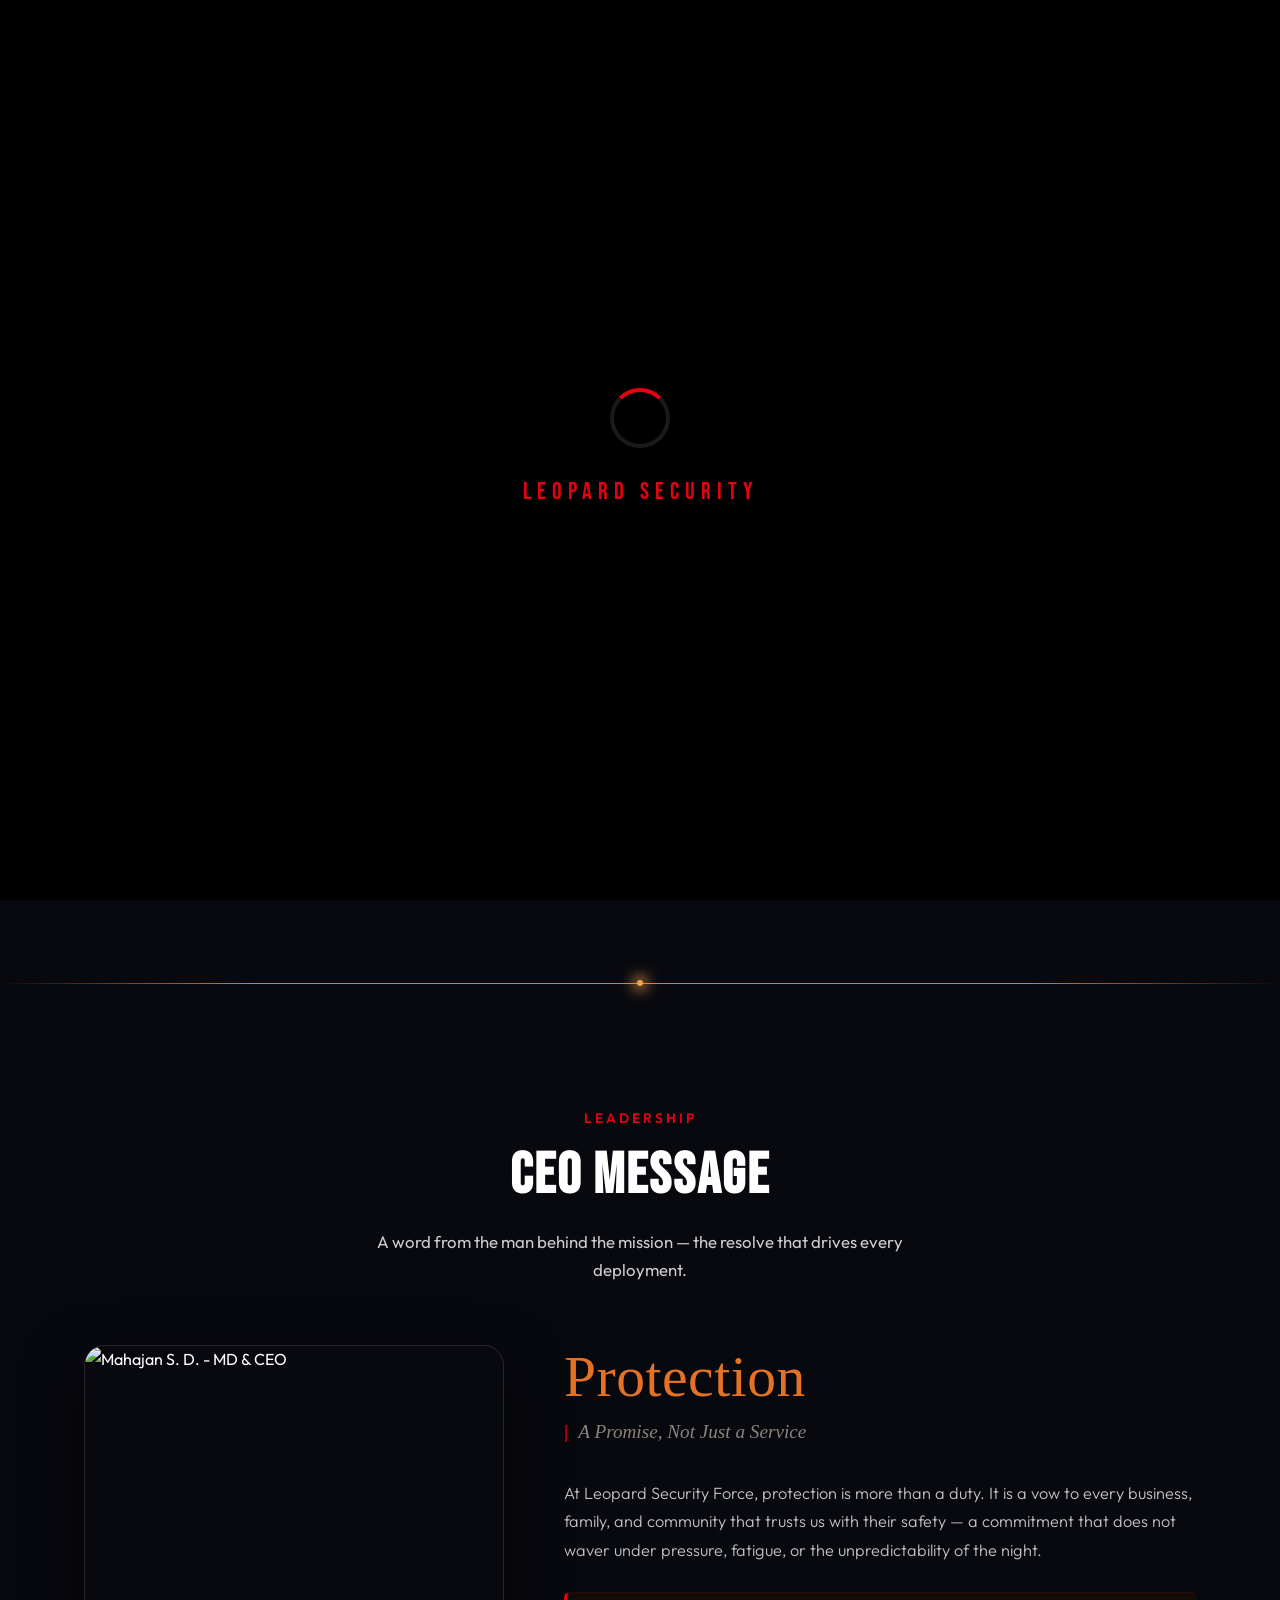
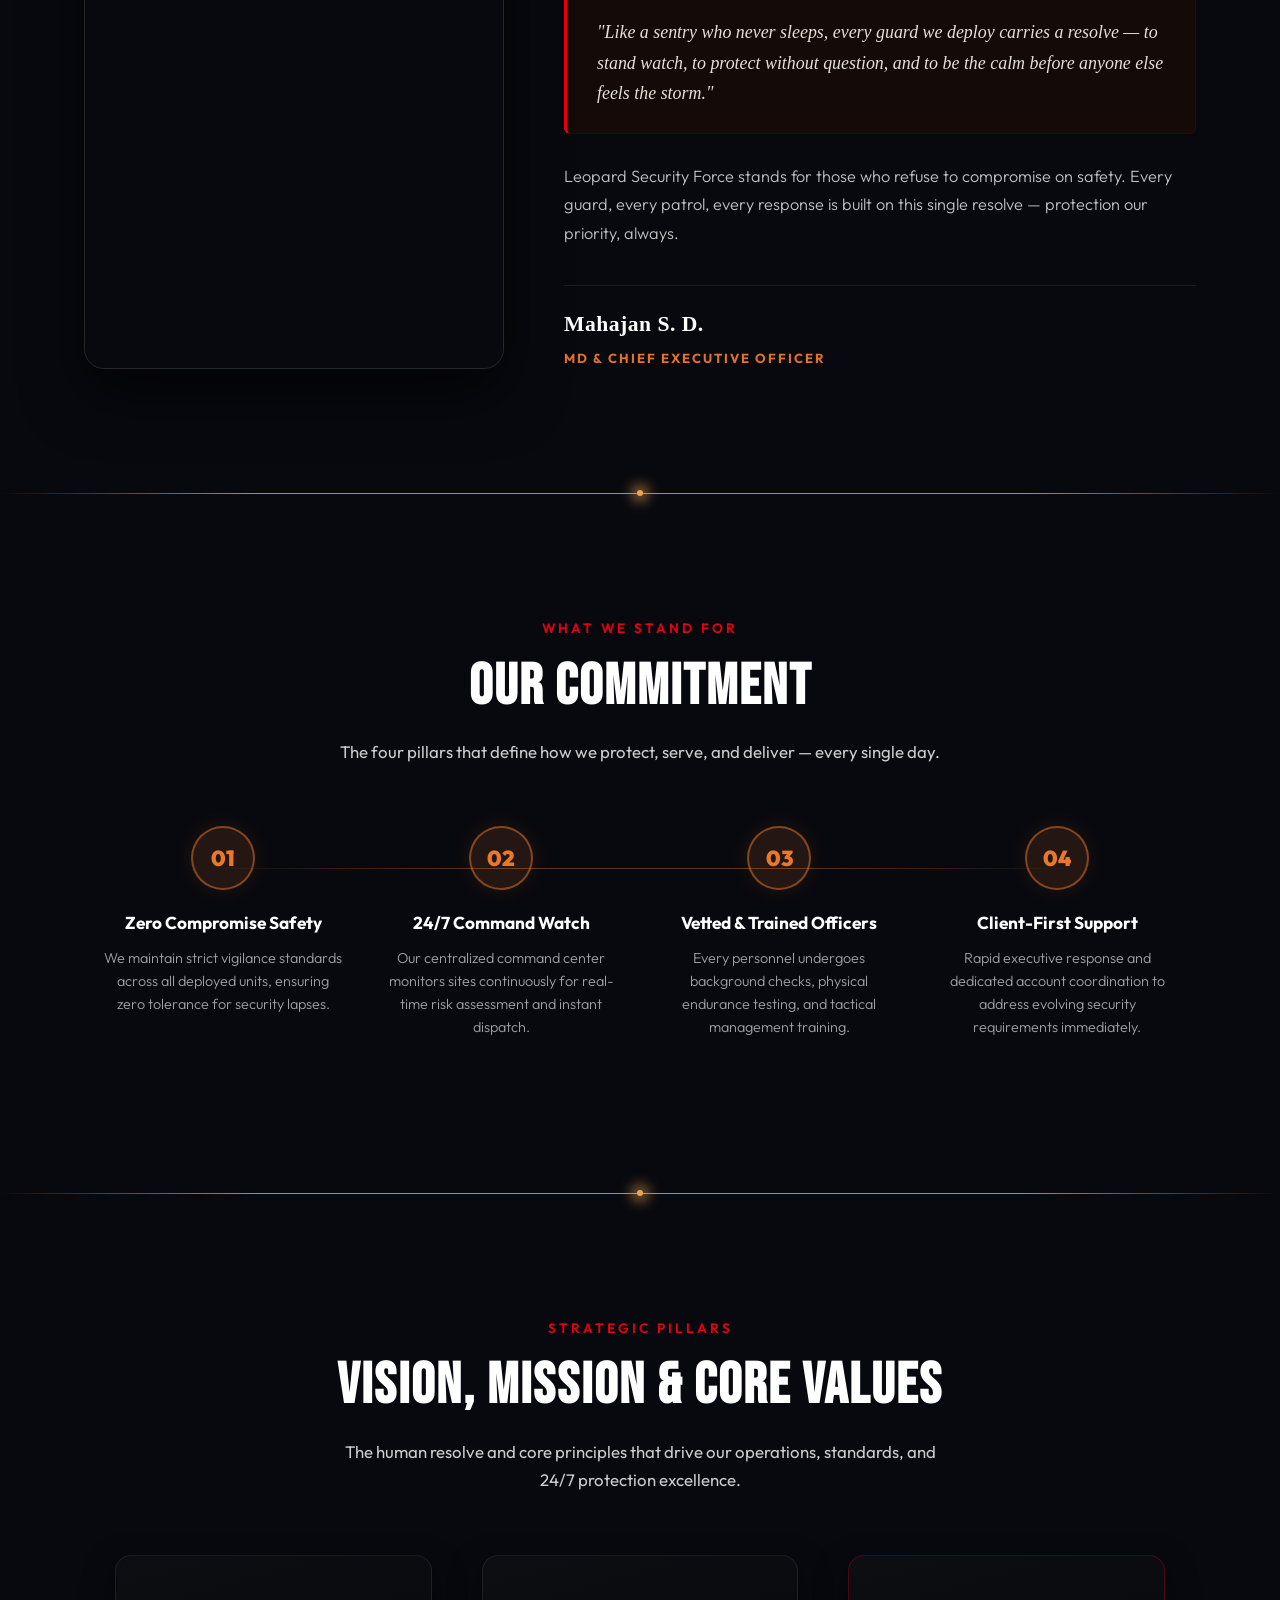
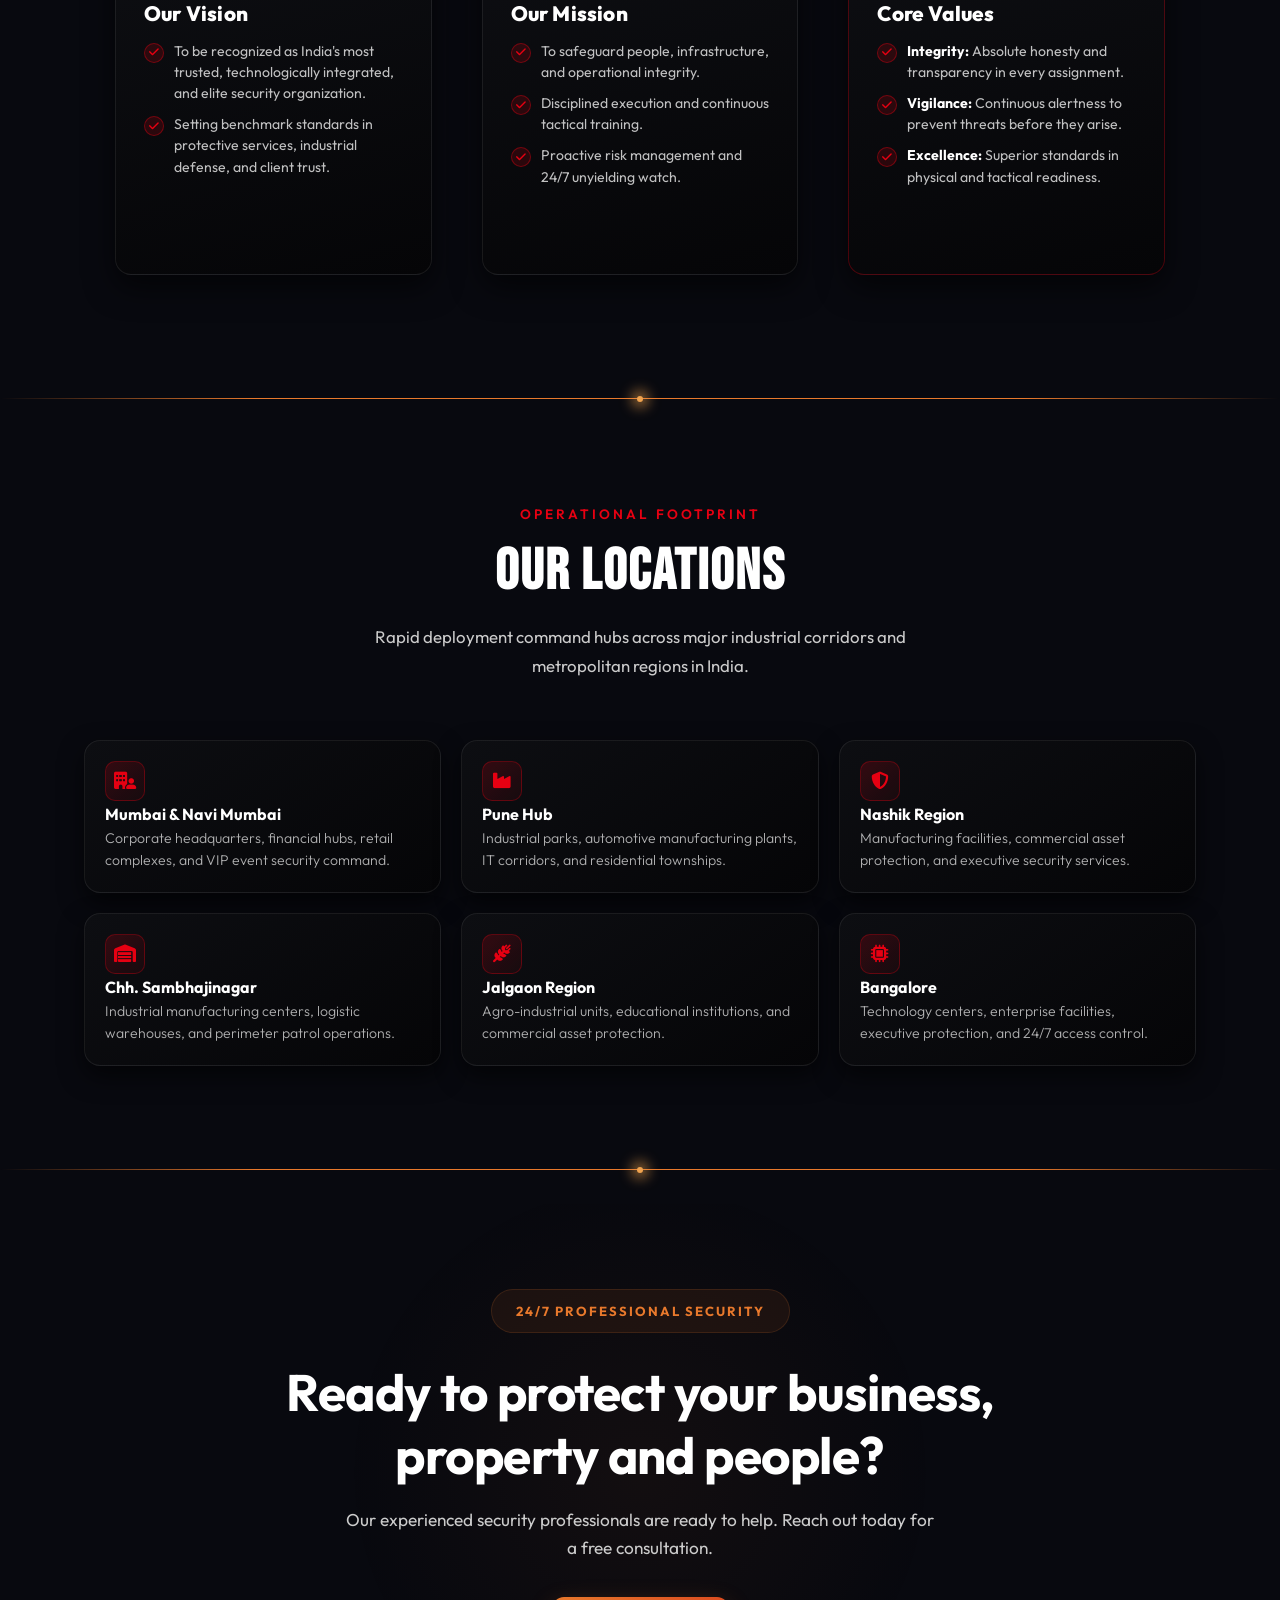
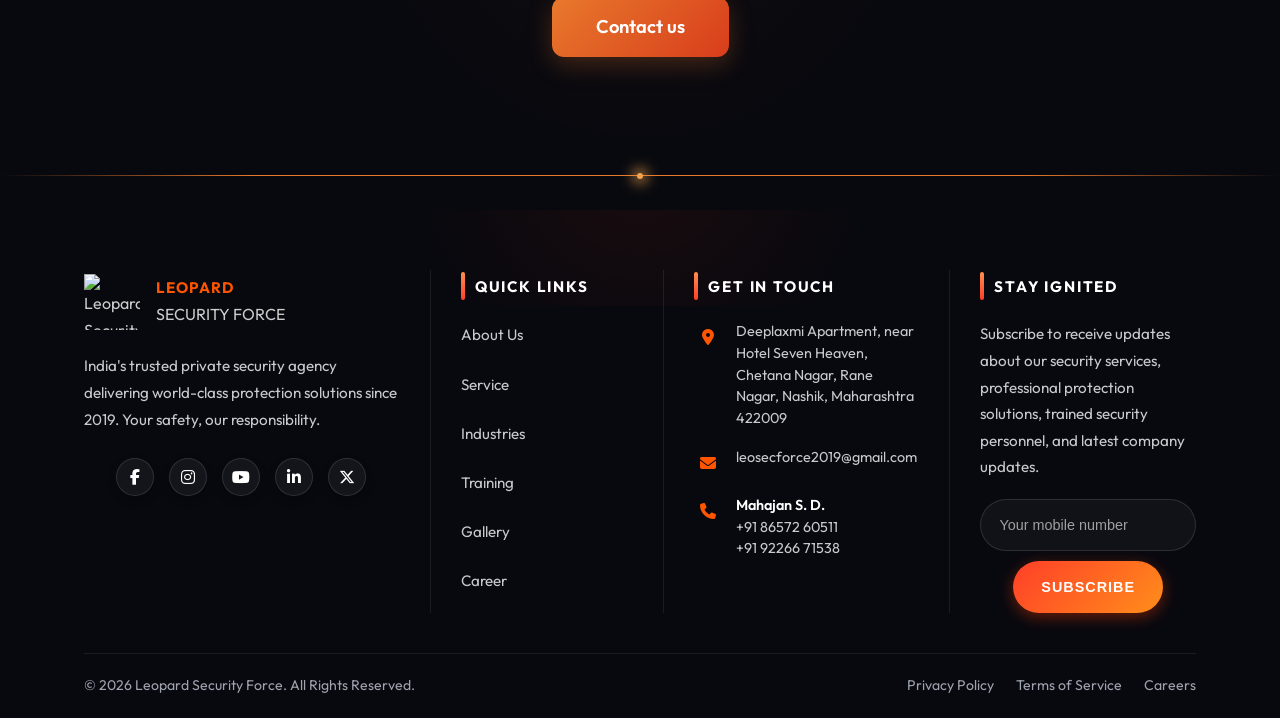
==== about.html @ 4e0afb8c "Add files via upload" ====
﻿<!DOCTYPE html>
<html lang="en">

<head>
  <meta charset="UTF-8">
  <meta name="viewport" content="width=device-width, initial-scale=1.0">
  <title>About Us — Leopard Security Force</title>
  <meta name="description"
    content="Learn about Leopard Security Force, our leadership, vision, and commitment to providing unparalleled protection across India.">
  <link rel="icon" type="image/png" href="images/logo.png">
  <link rel="stylesheet" href="style.css">
  <link rel="stylesheet" href="tracker.css">
  <link rel="stylesheet" href="https://cdnjs.cloudflare.com/ajax/libs/font-awesome/6.5.2/css/all.min.css" />
</head>

<body>

  <!-- ========== PRELOADER ========== -->
  <div id="preloader">
    <div class="loader-ring"></div>
    <div class="loader-text">LEOPARD SECURITY</div>
  </div>

  <!-- ========== NAVBAR ========== -->
  <nav class="navbar home-navbar" id="navbar">
    <div class="container">
      <a href="index.html" class="nav-logo" aria-label="Leopard Security Force">
        <div class="brand-circle">
          <img src="images/logo.png" alt="Leopard Shield Logo">
        </div>
        <div class="nav-logo-text">
          <div class="brand-name">LEOPARD</div>
          <div class="brand-sub">SECURITY FORCE</div>
        </div>
      </a>

      <ul class="nav-links" id="navLinks">
        <li><a href="index.html">Home</a></li>
        <li><a href="about.html" class="active">About Us</a></li>
        <li><a href="service.html">Service</a></li>
        <li><a href="industries.html">Industries</a></li>
        <li><a href="training.html">Training</a></li>
        <li><a href="gallery.html">Gallery</a></li>
        <li><a href="career.html">Career</a></li>
      </ul>

      <a href="index.html#contact" class="nav-contact-cta">Contact Us</a>
      <div class="hamburger" id="hamburger">
        <span></span><span></span><span></span>
      </div>
    </div>
  </nav>

  <!-- Mobile Menu -->
  <div class="mobile-menu" id="mobileMenu">
    <a href="index.html">Home</a>
    <a href="about.html">About Us</a>
    <a href="service.html">Service</a>
    <a href="industries.html">Industries</a>
    <a href="training.html">Training</a>
    <a href="gallery.html">Gallery</a>
    <a href="index.html#contact">Contact Us</a>
    <a href="career.html">Career</a>
  </div>

  <!-- ========== REDESIGNED ABOUT US SECTION ========== -->

  <!-- ========== 1ST: OVERVIEW SECTION ========== -->
  <section class="ab-section" id="overview" style="padding-top: 150px;">
    <div class="container">
      <div class="ab-section-header reveal" style="text-align: center; margin-bottom: 60px;">
        <div class="section-label">OVERVIEW</div>
        <h2 class="section-title">WHO WE ARE &amp; ABOUT SECURITY</h2>
        <p class="section-desc" style="margin: 0 auto;">Delivering uncompromised protection, tactical discipline, and
          peace of mind across India since 2019.</p>
      </div>

      <div class="ab-grid-3">
        <!-- Left: Who We Are -->
        <div class="ab-feature-card">
          <h3>Who We Are</h3>
          <p>Founded in 2019 by veteran protective security specialists, Leopard Security Force is a premier private
            security agency in India. We deliver customized guarding, VIP protection, corporate security, and rapid
            tactical response to safeguard personnel, properties, and operations nationwide.</p>
        </div>

        <!-- Middle: Image Box -->
        <div class="ab-image-column">
          <div class="ab-image-box">
            <img src="images/27.png" alt="Leopard Security Force">
          </div>
          <p class="ab-image-caption">PSARA Compliant &amp; ISO Quality Aligned</p>
        </div>

        <!-- Right: About Security -->
        <div class="ab-feature-card">
          <h3>About Security</h3>
          <p>Security is a proactive defense strategy, not a static presence. We combine customized risk profiling,
            stringent physical standards, and continuous 24/7 command vigilance to eliminate vulnerabilities and ensure
            complete operational protection.</p>
        </div>
      </div>

    </div>
  </section>

  <!-- Space Divider -->
  <div class="space-divider" aria-hidden="true">
    <div class="divider-line"></div>
    <span class="glow-dot"></span>
  </div>



  <!-- ========== CEO LEADERSHIP SECTION ========== -->
  <section class="ceo-exact-section" id="leadership">
    <div class="container">

      <!-- Section Heading -->
      <div class="ab-section-header reveal" style="text-align: center; margin-bottom: 60px;">
        <div class="section-label">LEADERSHIP</div>
        <h2 class="section-title">CEO MESSAGE</h2>
        <p class="section-desc" style="margin: 0 auto;">A word from the man behind the mission — the resolve that drives
          every deployment.</p>
      </div>

      <div class="ceo-exact-grid">
        <div class="ceo-exact-image-col">
          <img src="images/CEO.jpeg" alt="Mahajan S. D. - MD &amp; CEO">
        </div>
        <div class="ceo-exact-text-col">
          <h2 class="ceo-exact-title">Protection</h2>
          <p class="ceo-exact-subtitle"><span>|</span> A Promise, Not Just a Service</p>

          <p class="ceo-exact-para">
            At Leopard Security Force, protection is more than a duty. It is a vow to every business, family, and
            community that trusts us with their safety — a commitment that does not waver under pressure, fatigue, or
            the unpredictability of the night.
          </p>

          <div class="ceo-exact-quote-box">
            <p>"Like a sentry who never sleeps, every guard we deploy carries a resolve — to stand watch, to protect
              without question, and to be the calm before anyone else feels the storm."</p>
          </div>

          <p class="ceo-exact-para">
            Leopard Security Force stands for those who refuse to compromise on safety. Every guard, every patrol, every
            response is built on this single resolve — protection our priority, always.
          </p>

          <div class="ceo-exact-footer">
            <h4 class="ceo-exact-name">Mahajan S. D.</h4>
            <p class="ceo-exact-role">MD &amp; CHIEF EXECUTIVE OFFICER</p>
          </div>
        </div>
      </div>
    </div>
  </section>

  <!-- Space Divider -->
  <div class="space-divider" aria-hidden="true">
    <div class="divider-line"></div>
    <span class="glow-dot"></span>
  </div>

  <!-- ========== OUR COMMITMENT SECTION ========== -->
  <section class="ab-section" id="commitment">
    <div class="container">
      <div class="ab-section-header reveal" style="text-align: center; margin-bottom: 60px;">
        <div class="section-label">WHAT WE STAND FOR</div>
        <h2 class="section-title">OUR COMMITMENT</h2>
        <p class="section-desc" style="margin: 0 auto;">The four pillars that define how we protect, serve, and deliver
          — every single day.</p>
      </div>

      <div class="ab-commitment-grid">
        <div class="ab-commitment-card">
          <div class="ab-commitment-num">01</div>
          <h4>Zero Compromise Safety</h4>
          <p>We maintain strict vigilance standards across all deployed units, ensuring zero tolerance for security
            lapses.</p>
        </div>
        <div class="ab-commitment-card">
          <div class="ab-commitment-num">02</div>
          <h4>24/7 Command Watch</h4>
          <p>Our centralized command center monitors sites continuously for real-time risk assessment and instant
            dispatch.</p>
        </div>
        <div class="ab-commitment-card">
          <div class="ab-commitment-num">03</div>
          <h4>Vetted &amp; Trained Officers</h4>
          <p>Every personnel undergoes background checks, physical endurance testing, and tactical management training.
          </p>
        </div>
        <div class="ab-commitment-card">
          <div class="ab-commitment-num">04</div>
          <h4>Client-First Support</h4>
          <p>Rapid executive response and dedicated account coordination to address evolving security requirements
            immediately.</p>
        </div>
      </div>
    </div>
  </section>

  <!-- Space Divider -->
  <div class="space-divider" aria-hidden="true">
    <div class="divider-line"></div>
    <span class="glow-dot"></span>
  </div>

  <!-- ========== 2ND: VISION, MISSION & VALUES SECTION ========== -->
  <section class="ab-section human-vmv-section" id="vmv">
    <div class="container">
      <div class="ab-section-header reveal" style="text-align: center; margin-bottom: 60px;">
        <div class="section-label">STRATEGIC PILLARS</div>
        <h2 class="section-title">VISION, MISSION &amp; CORE VALUES</h2>
        <p class="section-desc" style="margin: 0 auto;">The human resolve and core principles that drive our operations,
          standards, and 24/7 protection excellence.</p>
      </div>

      <div class="human-vmv-grid">
        <!-- Card 1: Our Vision -->
        <div class="human-vmv-card">
          <h3 class="human-vmv-title">Our Vision</h3>
          <ul class="human-values-list">
            <li>
              <span class="val-check"><i class="fa-solid fa-check"></i></span>
              <div>To be recognized as India's most trusted, technologically integrated, and elite security
                organization.</div>
            </li>
            <li>
              <span class="val-check"><i class="fa-solid fa-check"></i></span>
              <div>Setting benchmark standards in protective services, industrial defense, and client trust.</div>
            </li>
          </ul>
          <div class="human-card-footer-glow"></div>
        </div>

        <!-- Card 2: Our Mission -->
        <div class="human-vmv-card">
          <h3 class="human-vmv-title">Our Mission</h3>
          <ul class="human-values-list">
            <li>
              <span class="val-check"><i class="fa-solid fa-check"></i></span>
              <div>To safeguard people, infrastructure, and operational integrity.</div>
            </li>
            <li>
              <span class="val-check"><i class="fa-solid fa-check"></i></span>
              <div>Disciplined execution and continuous tactical training.</div>
            </li>
            <li>
              <span class="val-check"><i class="fa-solid fa-check"></i></span>
              <div>Proactive risk management and 24/7 unyielding watch.</div>
            </li>
          </ul>
          <div class="human-card-footer-glow"></div>
        </div>

        <!-- Card 3: Core Values -->
        <div class="human-vmv-card highlight-card">
          <h3 class="human-vmv-title">Core Values</h3>
          <ul class="human-values-list">
            <li>
              <span class="val-check"><i class="fa-solid fa-check"></i></span>
              <div><strong>Integrity:</strong> Absolute honesty and transparency in every assignment.</div>
            </li>
            <li>
              <span class="val-check"><i class="fa-solid fa-check"></i></span>
              <div><strong>Vigilance:</strong> Continuous alertness to prevent threats before they arise.</div>
            </li>
            <li>
              <span class="val-check"><i class="fa-solid fa-check"></i></span>
              <div><strong>Excellence:</strong> Superior standards in physical and tactical readiness.</div>
            </li>
          </ul>
          <div class="human-card-footer-glow"></div>
        </div>
      </div>
    </div>
  </section>

  <!-- Space Divider -->
  <div class="space-divider" aria-hidden="true">
    <div class="divider-line"></div>
    <span class="glow-dot"></span>
  </div>

  <!-- ========== LOCATIONS SECTION ========== -->
  <section class="ab-section human-locations-section" id="locations">
    <div class="container">
      <div class="ab-section-header reveal" style="text-align: center; margin-bottom: 60px;">
        <div class="section-label">OPERATIONAL FOOTPRINT</div>
        <h2 class="section-title">OUR LOCATIONS</h2>
        <p class="section-desc" style="margin: 0 auto;">Rapid deployment command hubs across major industrial corridors
          and metropolitan regions in India.</p>
      </div>

      <div class="human-loc-grid">
        <!-- Location 1 -->
        <div class="human-loc-card">
          <div class="human-loc-icon">
            <i class="fa-solid fa-building-user"></i>
          </div>
          <h4 class="human-loc-title">Mumbai &amp; Navi Mumbai</h4>
          <p class="human-loc-desc">Corporate headquarters, financial hubs, retail complexes, and VIP event security
            command.</p>
        </div>

        <!-- Location 2 -->
        <div class="human-loc-card">
          <div class="human-loc-icon">
            <i class="fa-solid fa-industry"></i>
          </div>
          <h4 class="human-loc-title">Pune Hub</h4>
          <p class="human-loc-desc">Industrial parks, automotive manufacturing plants, IT corridors, and residential
            townships.</p>
        </div>

        <!-- Location 3 -->
        <div class="human-loc-card">
          <div class="human-loc-icon">
            <i class="fa-solid fa-shield-halved"></i>
          </div>
          <h4 class="human-loc-title">Nashik Region</h4>
          <p class="human-loc-desc">Manufacturing facilities, commercial asset protection, and executive security
            services.</p>
        </div>

        <!-- Location 4 -->
        <div class="human-loc-card">
          <div class="human-loc-icon">
            <i class="fa-solid fa-warehouse"></i>
          </div>
          <h4 class="human-loc-title">Chh. Sambhajinagar</h4>
          <p class="human-loc-desc">Industrial manufacturing centers, logistic warehouses, and perimeter patrol
            operations.</p>
        </div>

        <!-- Location 5 -->
        <div class="human-loc-card">
          <div class="human-loc-icon">
            <i class="fa-solid fa-wheat-awn"></i>
          </div>
          <h4 class="human-loc-title">Jalgaon Region</h4>
          <p class="human-loc-desc">Agro-industrial units, educational institutions, and commercial asset protection.
          </p>
        </div>

        <!-- Location 6 -->
        <div class="human-loc-card">
          <div class="human-loc-icon">
            <i class="fa-solid fa-microchip"></i>
          </div>
          <h4 class="human-loc-title">Bangalore</h4>
          <p class="human-loc-desc">Technology centers, enterprise facilities, executive protection, and 24/7 access
            control.</p>
        </div>
      </div>
    </div>
  </section>

  <!-- Space Divider -->
  <div class="space-divider" aria-hidden="true">
    <div class="divider-line"></div>
    <span class="glow-dot"></span>
  </div>

  <!-- CTA Section -->
  <section class="cta-banner" id="cta-banner">
    <div class="cta-bg-glow"></div>
    <div class="container">
      <div class="cta-content">
        <span class="cta-badge">24/7 Professional Security</span>
        <h2 class="cta-title">Ready to protect your business, property and people?</h2>
        <p class="cta-desc">Our experienced security professionals are ready to help. Reach out today for a free
          consultation.</p>
        <div class="cta-buttons">
          <a href="index.html#contact" class="cta-btn-modern">Contact us</a>
        </div>
      </div>
    </div>
  </section>

  <div class="space-divider" aria-hidden="true">
    <div class="divider-line"></div>
    <span class="glow-dot"></span>
  </div>
  <!-- ========== FOOTER ========== -->
  <footer class="footer" id="contact">
    <div class="container footer-container">
      <div class="footer-grid">
        <div class="footer-col footer-brand-col">
          <div class="footer-logo-panel">
            <img src="images/logo.png" alt="Leopard Security Force Logo"
              style="width: 56px; height: 56px; object-fit: contain;">
            <div class="footer-logo-text">
              <span><span style="color: #ffffff;"></span>LEOPARD</span> SECURITY FORCE</span>
            </div>
          </div>
          <p class="footer-description">
            India's trusted private security agency delivering world-class protection solutions since 2019. Your safety,
            our responsibility.
          </p>
          <div class="social-icons">
            <a href="https://www.facebook.com/share/1DNwx6XEmj/" target="_blank" class="social-icon" aria-label="Facebook">
              <i class="fa-brands fa-facebook-f"></i>
            </a>
            <a href="https://www.instagram.com/leosecforce2019?utm_source=qr&igsh=MTRhYWx6dDUzMm91aA==" target="_blank" class="social-icon" aria-label="Instagram">
              <i class="fa-brands fa-instagram"></i>
            </a>
            <a href="#" target="_blank" class="social-icon" aria-label="YouTube">
              <i class="fa-brands fa-youtube"></i>
            </a>
            <a href="https://www.linkedin.com/in/mahajan-s-d-595b53104?utm_source=share_via&utm_content=profile&utm_medium=member_android" target="_blank" class="social-icon" aria-label="LinkedIn">
              <i class="fa-brands fa-linkedin-in"></i>
            </a>
            <a href="https://x.com/LEOSECFORCE2019" target="_blank" class="social-icon" aria-label="X">
              <i class="fa-brands fa-x-twitter"></i>
            </a>
          </div>
        </div>

        <div class="footer-col footer-links-col">
          <h4 class="footer-heading">Quick Links</h4>
          <ul class="footer-links">
            <li><a href="about.html">About Us</a></li>
            <li><a href="service.html">Service</a></li>
            <li><a href="industries.html">Industries</a></li>
            <li><a href="training.html">Training</a></li>
            <li><a href="gallery.html">Gallery</a></li>
            <li><a href="career.html">Career</a></li>
          </ul>
        </div>

        <div class="footer-col footer-contact-col">
          <h4 class="footer-heading">Get in Touch</h4>
          <div class="footer-contact-item">
            <span class="footer-contact-icon"><i class="fa-solid fa-location-dot"></i></span>
            <p>Deeplaxmi Apartment, near Hotel Seven Heaven, Chetana Nagar, Rane Nagar, Nashik, Maharashtra 422009</p>
          </div>
          <div class="footer-contact-item">
            <span class="footer-contact-icon"><i class="fa-solid fa-envelope"></i></span>
            <p><a href="mailto:leosecforce2019@gmail.com">leosecforce2019@gmail.com</a></p>
          </div>
          <div class="footer-contact-item">
            <span class="footer-contact-icon"><i class="fa-solid fa-phone"></i></span>
            <div>
              <p class="contact-label">Mahajan S. D.</p>
              <p><a href="tel:+918657260511">+91 86572 60511</a></p>
              <p><a href="tel:+919226671538">+91 92266 71538</a></p>
            </div>
          </div>
        </div>

        <div class="footer-col footer-newsletter-col">
          <h4 class="footer-heading">Stay Ignited</h4>
          <p class="newsletter-text">
            Subscribe to receive updates about our security services, professional protection solutions, trained
            security personnel, and latest company updates.
          </p>
          <form class="footer-newsletter" id="footerSubscribeForm">
            <input type="tel" id="footerMobileNumber" placeholder="Your mobile number" maxlength="10"
              pattern="[6-9][0-9]{9}" inputmode="numeric" required>
            <button type="submit">SUBSCRIBE</button>
          </form>
          <div class="footer-success" id="footerSuccessMessage">Thank you for subscribing! We will keep you updated with
            the latest from Leopard Security Force.</div>
        </div>
      </div>

      <div class="footer-bottom">
        <p>© 2026 Leopard Security Force. All Rights Reserved.</p>
        <div class="footer-bottom-links">
          <a href="privacy.html">Privacy Policy</a>
          <a href="terms.html">Terms of Service</a>
          <a href="career.html">Careers</a>
        </div>
      </div>
    </div>
  </footer>

  <!-- Back to Top Button -->
  <button id="backToTop" class="back-to-top" aria-label="Back to top">
    <i class="fa-solid fa-chevron-up"></i>
  </button>

  <!-- ========== FLOATING CTA & AI WIDGETS ========== -->
  <div id="lsf-left-floaters">
    <!-- Call Floater -->
    <a href="tel:+918657260511" class="lsf-floater lsf-floater-call" aria-label="Call Helpline" title="Call Us Now">
      <svg viewBox="0 0 24 24" width="22" height="22" fill="currentColor">
        <path
          d="M6.62 10.79a15.05 15.05 0 006.59 6.59l2.2-2.2a1 1 0 011.11-.27c1.12.45 2.33.69 3.58.69a1 1 0 011 1V20a1 1 0 01-1 1A17 17 0 013 4a1 1 0 011-1h3.5a1 1 0 011 1c0 1.25.24 2.46.69 3.58a1 1 0 01-.27 1.11z" />
      </svg>
    </a>
    <!-- WhatsApp Floater -->
    <a href="https://wa.me/918657260511" target="_blank" class="lsf-floater lsf-floater-wa" aria-label="WhatsApp Us"
      title="WhatsApp Us">
      <svg viewBox="0 0 24 24" width="22" height="22" fill="currentColor">
        <path fill-rule="evenodd" clip-rule="evenodd"
          d="M12.01 2.01c-5.5 0-9.96 4.43-9.96 9.92 0 1.76.46 3.48 1.33 4.99L2.01 22l5.24-1.35a9.85 9.85 0 004.75 1.21c5.51 0 9.97-4.44 9.97-9.93 0-5.49-4.46-9.92-9.96-9.92zm5.72 13.91c-.24.67-1.22 1.24-1.68 1.32-.46.08-.94.13-2.93-.65-2.55-1-4.17-3.56-4.3-3.73-.12-.17-1.04-1.36-1.04-2.59 0-1.23.65-1.84.88-2.09.23-.25.5-.32.67-.32h.48c.16 0 .37-.06.58.42.22.52.75 1.8.81 1.93.07.13.11.28.02.45-.09.17-.14.28-.27.42-.14.15-.29.33-.42.47-.14.15-.3.32-.13.6.17.3 1 1.63 2.14 2.63 1.15.99 2.11 1.3 2.4 1.43.3.13.47.1.65-.1.18-.21.78-.91.99-1.22.21-.31.42-.26.7-.16.29.11 1.83.84 2.14.99.31.15.52.23.6.35.07.13.07.72-.17 1.39z" />
      </svg>
    </a>
  </div>

  <div id="lsf-right-floaters" class="widget-container">
    <!-- AI Assistant Symbol -->
    <button type="button" class="lsf-floater lsf-floater-ai" id="lsfAiBtn" aria-label="AI HELP" title="AI HELP">
      <span class="ai-btn-icon"><i class="fa-solid fa-shield-halved"></i></span>
      <span class="ai-btn-label">AI HELP</span>
    </button>
    <!-- Chat Window -->
    <div class="lsf-chat-window" id="lsfChatWindow">
      <div class="lsf-chat-header">
        <div class="lsf-chat-header-info">
          <span class="lsf-online-indicator"></span>
          <div>
            <h4>Leo</h4>
            <p>Security Agent AI</p>
          </div>
        </div>
        <button class="lsf-chat-close" id="lsfChatClose" aria-label="Close Chat">
          <svg viewBox="0 0 24 24" width="16" height="16" stroke="currentColor" stroke-width="2.5" fill="none">
            <path d="M18 6L6 18M6 6l12 12" />
          </svg>
        </button>
      </div>
      <div class="lsf-chat-messages" id="lsfChatMessages">
        <div class="lsf-chat-msg bot">
          <div class="lsf-msg-bubble">
            Hi I am Leo, your virtual security coordinator. How can I protect you today? Please choose an option or type
            your request below.
          </div>
        </div>
        <div class="lsf-chat-options" id="lsfChatOptions">
          <button class="lsf-chat-opt" data-action="quote">Get Instant Quote</button>
          <button class="lsf-chat-opt" data-action="armed">Armed Security Info</button>
          <button class="lsf-chat-opt" data-action="emergency">Emergency Hotline</button>
          <button class="lsf-chat-opt" data-action="service">Standard Services</button>
        </div>
      </div>
      <form class="lsf-chat-input-bar" id="lsfChatInputForm">
        <input type="text" id="lsfChatInput" placeholder="Ask anything in English..." autocomplete="off">
        <button type="submit" aria-label="Send">
          <svg viewBox="0 0 24 24" width="18" height="18" fill="none" stroke="currentColor" stroke-width="2.5"
            stroke-linecap="round" stroke-linejoin="round">
            <line x1="22" y1="2" x2="11" y2="13" />
            <polygon points="22 2 15 22 11 13 2 9 22 2" />
          </svg>
        </button>
      </form>
    </div>
  </div>

  <script src="script.js"></script>
  <script src="tracker.js"></script>
</body>

</html>
---- style.css ----
/* ===== LEOPARD SECURITY FORCE — MASTER STYLESHEET ===== */

/* ---------- Google Font ---------- */
@import url('https://fonts.googleapis.com/css2?family=Outfit:wght@300;400;500;600;700;800;900&family=Bebas+Neue&display=swap');

/* ---------- CSS Variables ---------- */
:root {
  --black: #000000;
  --black-light: #0a0a0a;
  --black-card: #111111;
  --black-soft: #1a1a1a;
  --red: #e60012;
  --red-dark: #b3000f;
  --red-glow: rgba(230, 0, 18, .35);
  --white: #ffffff;
  --gray-100: #f5f5f5;
  --gray-300: #cccccc;
  --gray-500: #888888;
  --gray-700: #444444;
  --gold: #d4a24e;

  --font-main: 'Outfit', sans-serif;
  --font-display: 'Bebas Neue', sans-serif;

  --section-pad: 100px 0;
  --container: 1200px;
  --radius: 12px;
  --transition: .35s cubic-bezier(.25, .8, .25, 1);
}

/* ---------- Reset & Base ---------- */
*,
*::before,
*::after {
  margin: 0;
  padding: 0;
  box-sizing: border-box;
}

html {
  scroll-behavior: smooth;
  scroll-padding-top: 80px;
  min-height: 100%;
}

body {
  font-family: var(--font-main);
  background: #08090f;
  color: var(--white);
  line-height: 1.7;
  overflow-x: hidden;
  -webkit-font-smoothing: antialiased;
  padding-top: 0;
  position: relative;
}

body::before {
  content: '';
  position: fixed;
  inset: 0;
  z-index: -1;
  background-color: #08090f;
  background-image:
    radial-gradient(circle, rgba(255, 255, 255, 0.85) 1px, transparent 0),
    radial-gradient(circle, rgba(255, 255, 255, 0.5) 0.8px, transparent 0),
    radial-gradient(circle, rgba(255, 255, 255, 0.3) 0.6px, transparent 0);
  background-size: 240px 240px, 180px 180px, 120px 120px;
  background-position: 20px 20px, 70px 130px, 140px 90px;
  background-repeat: repeat;
  opacity: 0.9;
  pointer-events: none;
  animation: bgTwinkle 8s ease-in-out infinite;
}

body.onboarding-open {
  overflow: hidden;
}

.sr-only {
  position: absolute;
  width: 1px;
  height: 1px;
  padding: 0;
  margin: -1px;
  overflow: hidden;
  clip: rect(0, 0, 0, 0);
  white-space: nowrap;
  border: 0;
}

@keyframes bgTwinkle {

  0%,
  100% {
    opacity: 0.85;
  }

  50% {
    opacity: 0.95;
  }
}

section,
.hero,
.hero-bg,
.hero::before,
.hero::after,
.hero-bg::before,
.hero-bg::after,
.footer,
.subpage-hero,
.stats-banner,
.testimonials,
.journey,
.faq,
.cta-section,
.gallery,
.contact,
.industries,
.training,
.about,
.why-us,
.services {
  background: transparent !important;
  background-image: none !important;
  border: none !important;
  box-shadow: none !important;
}

.hero {
  background: transparent !important;
}

.hero-bg {
  display: none !important;
}

img {
  max-width: 100%;
  display: block;
}

a {
  color: inherit;
  text-decoration: none;
}

ul {
  list-style: none;
}

.container {
  width: 90%;
  max-width: var(--container);
  margin: 0 auto;
}

/* ---------- Utility ---------- */
.section-label {
  display: flex;
  justify-content: center;
  align-items: center;
  width: 100%;
  font-size: .85rem;
  font-weight: 600;
  letter-spacing: 3px;
  text-transform: uppercase;
  color: var(--red);
  margin-bottom: 14px;
  text-align: center;
}

.section-title {
  font-family: var(--font-display);
  font-size: clamp(2.2rem, 5vw, 3.6rem);
  line-height: 1.1;
  letter-spacing: 2px;
  margin-bottom: 20px;
}

.section-desc {
  color: var(--gray-300);
  max-width: 600px;
  font-size: 1.05rem;
}

.btn {
  display: inline-flex;
  align-items: center;
  gap: 8px;
  padding: 10px 24px;
  font-family: var(--font-main);
  font-size: .82rem;
  font-weight: 600;
  border: none;
  border-radius: 50px;
  cursor: pointer;
  transition: var(--transition);
  text-transform: uppercase;
  letter-spacing: 1.5px;
}

.btn-primary {
  background: linear-gradient(135deg, #f31a1a, #9d090f);
  color: var(--white);
  box-shadow: 0 4px 18px rgba(230, 0, 18, 0.34);
}

.btn-primary:hover {
  background: linear-gradient(135deg, #ff2b2b, #be0c16);
  transform: translateY(-2px);
  box-shadow: 0 6px 24px rgba(230, 0, 18, 0.45);
}

.btn-outline {
  background: rgba(255, 255, 255, 0.04);
  color: var(--white);
  border: 1px solid rgba(255, 255, 255, 0.22);
  box-shadow: 0 4px 16px rgba(0, 0, 0, 0.25);
}

.btn-outline:hover {
  background: rgba(230, 0, 18, 0.14);
  border-color: rgba(230, 0, 18, 0.7);
  transform: translateY(-2px);
  box-shadow: 0 6px 20px rgba(0, 0, 0, 0.35);
}

.btn-outline {
  background: transparent;
  color: var(--white);
  border: 2px solid rgba(255, 255, 255, .3);
}

.btn-outline:hover {
  border-color: var(--red);
  color: var(--red);
}

/* ---------- Preloader ---------- */
#preloader {
  position: fixed;
  inset: 0;
  z-index: 10000;
  background: var(--black);
  display: flex;
  align-items: center;
  justify-content: center;
  flex-direction: column;
  gap: 24px;
  transition: opacity .6s, visibility .6s;
}

.onboarding-overlay {
  position: fixed;
  inset: 0;
  z-index: 11000;
  display: flex;
  align-items: center;
  justify-content: center;
  padding: 24px;
  background: radial-gradient(circle at top, rgba(0, 0, 0, 0.8), rgba(2, 12, 10, 0.96) 55%, rgba(0, 0, 0, 0.98));
  backdrop-filter: blur(18px);
  opacity: 0;
  visibility: hidden;
  transition: opacity 0.4s ease, visibility 0.4s ease;
}

.onboarding-overlay.is-visible {
  opacity: 1;
  visibility: visible;
}

.onboarding-overlay::before,
.onboarding-overlay::after {
  content: '';
  position: absolute;
  inset: -20%;
  pointer-events: none;
}

.onboarding-overlay::before {
  background-image: radial-gradient(circle, rgba(255, 255, 255, 0.85) 1px, transparent 1px), radial-gradient(circle, rgba(255, 255, 255, 0.35) 1px, transparent 1px);
  background-position: 0 0, 30px 40px;
  background-size: 110px 110px;
  animation: onboardingStars 9s linear infinite;
  opacity: 0.35;
}

.onboarding-overlay::after {
  background: radial-gradient(circle, rgba(212, 162, 78, 0.24) 0%, rgba(212, 162, 78, 0) 40%);
  filter: blur(60px);
  animation: pulseGlow 5s ease-in-out infinite;
}

.onboarding-shell {
  position: relative;
  width: min(980px, 100%);
  min-height: min(680px, 90vh);
  border: 1px solid rgba(255, 255, 255, 0.14);
  border-radius: 28px;
  background: rgba(9, 15, 20, 0.78);
  box-shadow: 0 30px 80px rgba(0, 0, 0, 0.45), inset 0 1px 0 rgba(255, 255, 255, 0.1);
  overflow: hidden;
  display: grid;
  grid-template-columns: 1.1fr 0.9fr;
  transform: translateY(24px) scale(0.97);
  transition: transform 0.4s ease;
}

.onboarding-overlay.is-visible .onboarding-shell {
  transform: translateY(0) scale(1);
}

.onboarding-panel {
  position: relative;
  padding: 34px 34px 42px;
  display: flex;
  flex-direction: column;
  justify-content: space-between;
}

.onboarding-panel--accent {
  background: linear-gradient(135deg, rgba(212, 162, 78, 0.18), rgba(41, 82, 68, 0.3));
  border-right: 1px solid rgba(255, 255, 255, 0.08);
}

.onboarding-tag {
  display: inline-flex;
  align-items: center;
  gap: 8px;
  padding: 8px 12px;
  border-radius: 999px;
  background: rgba(255, 255, 255, 0.08);
  color: #f8dec0;
  letter-spacing: 0.2em;
  text-transform: uppercase;
  font-size: 0.72rem;
  font-weight: 700;
  width: fit-content;
}

.onboarding-brand {
  font-family: var(--font-display);
  font-size: clamp(1.8rem, 3vw, 2.6rem);
  letter-spacing: 0.16em;
  margin-top: 20px;
}

.onboarding-brand span {
  color: #ffce72;
}

.onboarding-copy {
  margin-top: 14px;
  color: rgba(244, 244, 244, 0.8);
  font-size: 1rem;
  line-height: 1.7;
  max-width: 460px;
}

.onboarding-aisle {
  display: flex;
  flex-wrap: wrap;
  gap: 10px;
  margin-top: 22px;
}

.onboarding-pill {
  padding: 8px 12px;
  border-radius: 999px;
  background: rgba(255, 255, 255, 0.08);
  color: #dce8e2;
  font-size: 0.87rem;
}

.onboarding-card {
  display: flex;
  flex-direction: column;
  gap: 20px;
}

.onboarding-topbar {
  display: flex;
  align-items: center;
  justify-content: space-between;
  gap: 12px;
}

.onboarding-progress {
  flex: 1;
  height: 6px;
  border-radius: 999px;
  background: rgba(255, 255, 255, 0.09);
  overflow: hidden;
}

.onboarding-progress span {
  display: block;
  height: 100%;
  border-radius: inherit;
  background: linear-gradient(90deg, #ffce72, #26a96c);
  transition: width 0.3s ease;
}

.onboarding-skip-btn {
  border: 0;
  background: transparent;
  color: rgba(255, 255, 255, 0.74);
  font-weight: 600;
  cursor: pointer;
}

.onboarding-question {
  display: flex;
  flex-direction: column;
  gap: 8px;
}

.onboarding-question h2 {
  font-size: clamp(1.4rem, 2vw, 1.8rem);
  line-height: 1.25;
}

.onboarding-question p {
  color: rgba(255, 255, 255, 0.72);
}

.onboarding-option-grid {
  display: grid;
  gap: 12px;
  grid-template-columns: repeat(2, minmax(0, 1fr));
}

.onboarding-option {
  padding: 14px 16px;
  border: 1px solid rgba(255, 255, 255, 0.12);
  border-radius: 16px;
  background: rgba(255, 255, 255, 0.05);
  color: #f2f2f2;
  text-align: left;
  cursor: pointer;
  transition: all 0.25s ease;
}

.onboarding-option:hover,
.onboarding-option:focus-visible {
  border-color: rgba(212, 162, 78, 0.7);
  transform: translateY(-2px);
  box-shadow: 0 8px 24px rgba(0, 0, 0, 0.24);
}

.onboarding-option.is-selected {
  border-color: rgba(38, 169, 108, 0.9);
  background: rgba(38, 169, 108, 0.16);
}

.onboarding-form-grid {
  display: grid;
  gap: 12px;
}

.onboarding-input {
  width: 100%;
  border: 1px solid rgba(255, 255, 255, 0.14);
  border-radius: 14px;
  padding: 13px 14px;
  background: rgba(255, 255, 255, 0.06);
  color: #fff;
  font: inherit;
}

.onboarding-input:focus {
  outline: none;
  border-color: rgba(212, 162, 78, 0.85);
  box-shadow: 0 0 0 4px rgba(212, 162, 78, 0.14);
}

.onboarding-action-row {
  display: flex;
  gap: 12px;
  align-items: center;
  flex-wrap: wrap;
  margin-top: 6px;
}

.onboarding-btn {
  border: 0;
  border-radius: 999px;
  padding: 12px 20px;
  font-weight: 700;
  cursor: pointer;
  transition: transform 0.2s ease, box-shadow 0.2s ease, opacity 0.2s ease;
}

.onboarding-btn:hover,
.onboarding-btn:focus-visible {
  transform: translateY(-1px);
}

.onboarding-btn:disabled {
  opacity: 0.6;
  cursor: wait;
  transform: none;
}

.onboarding-btn--primary {
  background: linear-gradient(135deg, #ffce72, #26a96c);
  color: #03140d;
  box-shadow: 0 12px 30px rgba(38, 169, 108, 0.22);
}

.onboarding-btn--ghost {
  background: rgba(255, 255, 255, 0.06);
  color: #f2f2f2;
}

.onboarding-loader {
  display: inline-flex;
  align-items: center;
  gap: 8px;
}

.onboarding-loader::before {
  content: '';
  width: 14px;
  height: 14px;
  border-radius: 50%;
  border: 2px solid rgba(255, 255, 255, 0.3);
  border-top-color: #fff;
  animation: spin 0.8s linear infinite;
}

.onboarding-typing {
  display: grid;
  gap: 8px;
  min-height: 140px;
}

.onboarding-typing-line {
  font-size: 1.1rem;
  color: #f7e7c5;
  min-height: 28px;
}

.onboarding-typing-line::after {
  content: '|';
  color: #26a96c;
  animation: blink 1s step-end infinite;
}

.onboarding-success {
  display: flex;
  flex-direction: column;
  align-items: center;
  justify-content: center;
  text-align: center;
  height: 100%;
  gap: 16px;
}

.onboarding-success h3 {
  font-size: clamp(2rem, 3.5vw, 3rem);
  color: #fff4cb;
}

.onboarding-success p {
  max-width: 560px;
  color: rgba(255, 255, 255, 0.8);
}

.onboarding-success .onboarding-btn--primary {
  margin-top: 12px;
  min-width: 220px;
}

.onboarding-error {
  padding: 12px 14px;
  border-radius: 14px;
  border: 1px solid rgba(255, 117, 95, 0.35);
  background: rgba(255, 117, 95, 0.14);
  color: #ffd0c6;
}

@keyframes onboardingStars {
  from {
    transform: translateY(0px) translateX(0px);
  }

  to {
    transform: translateY(-50px) translateX(50px);
  }
}

@keyframes pulseGlow {

  0%,
  100% {
    transform: scale(1);
    opacity: 0.7;
  }

  50% {
    transform: scale(1.08);
    opacity: 1;
  }
}

@keyframes blink {
  50% {
    opacity: 0;
  }
}

@media (max-width: 900px) {
  .onboarding-shell {
    grid-template-columns: 1fr;
  }

  .onboarding-panel--accent {
    border-right: 0;
    border-bottom: 1px solid rgba(255, 255, 255, 0.08);
  }
}

@media (max-width: 640px) {
  .onboarding-overlay {
    padding: 10px;
  }

  .onboarding-panel {
    padding: 22px 20px 26px;
  }

  .onboarding-option-grid {
    grid-template-columns: 1fr;
  }
}

#preloader.hide {
  opacity: 0;
  visibility: hidden;
}

.loader-ring {
  width: 60px;
  height: 60px;
  border: 4px solid var(--black-soft);
  border-top-color: var(--red);
  border-radius: 50%;
  animation: spin .8s linear infinite;
}

@keyframes spin {
  to {
    transform: rotate(360deg);
  }
}

.loader-text {
  font-family: var(--font-display);
  font-size: 1.5rem;
  letter-spacing: 6px;
  color: var(--red);
}

/* ---------- Navbar ---------- */
.navbar {
  position: fixed;
  top: 0;
  left: 0;
  width: 100%;
  z-index: 1000;
  height: 72px;
  background: #000;
  /* pure black header */
  backdrop-filter: none;
  border-bottom: none;
}

.navbar.home-navbar {
  background: #000;
  height: 72px;
  border-bottom: none;
}

.navbar .container {
  display: flex;
  align-items: center;
  justify-content: space-between;
  gap: 24px;
  width: 100%;
  max-width: 1600px;
  margin: 0 auto;
  height: 100%;
  padding: 0 52px;
  position: relative;
}

.nav-logo {
  display: flex;
  align-items: center;
  gap: 16px;
  min-height: 72px;
}

.nav-logo .brand-circle {
  width: auto;
  height: auto;
  min-width: 48px;
  min-height: 48px;
  border-radius: 0;
  background: transparent;
  /* remove red circle */
  display: block;
  padding: 0;
  box-shadow: none;
}

.nav-logo .brand-circle img {
  width: 64px;
  height: 64px;
  object-fit: contain;
  display: block;
  background: transparent;
}

.nav-logo-text {
  display: flex;
  flex-direction: column;
  line-height: 1;
}

.nav-logo-text .brand-name {
  font-family: var(--font-display);
  color: var(--red);
  font-weight: 800;
  font-size: 1.6rem;
  letter-spacing: 1px;
}

.nav-logo-text .brand-name {
  font-family: var(--font-display);
  background: linear-gradient(90deg, #ff8e1b 0%, #ff2a2a 60%);
  -webkit-background-clip: text;
  background-clip: text;
  color: transparent;
  font-weight: 900;
  font-size: 1.7rem;
  letter-spacing: 1px;
  text-transform: uppercase;
  text-shadow: 0 1px 0 rgba(0, 0, 0, 0.35);
}

.nav-logo-text .brand-sub {
  color: var(--white);
  font-size: 0.9rem;
  text-transform: uppercase;
  margin-top: 2px;
  letter-spacing: 1px;
}

.nav-logo-text span {
  color: var(--red);
}

.nav-links {
  position: absolute;
  left: 50%;
  top: 50%;
  transform: translate(-50%, -50%);
  display: flex;
  align-items: center;
  justify-content: center;
  gap: 20px;
}

.nav-links li {
  list-style: none;
}

.nav-links a {
  font-size: 0.95rem;
  font-weight: 600;
  letter-spacing: 0.04em;
  text-transform: uppercase;
  color: var(--white);
  position: relative;
  padding: 6px 0;
  transition: color 0.25s ease;
}

.nav-links a::after {
  content: '';
  position: absolute;
  bottom: -2px;
  left: 0;
  width: 0;
  height: 2px;
  background: var(--red);
  transition: width 0.25s ease;
}

.nav-links a:hover::after,
.nav-links a.active::after {
  width: 100%;
}

.nav-cta {
  padding: 10px 22px !important;
  background: var(--red);
  border-radius: 999px;
  font-weight: 600;
}

.nav-cta::after {
  display: none !important;
}

.nav-cta:hover {
  background: var(--red-dark);
}

/* ---- Contact Us CTA ---- */
.nav-contact-cta {
  display: inline-flex;
  align-items: center;
  justify-content: center;
  padding: 12px 20px;
  min-height: 44px;
  background: linear-gradient(135deg, #ff3f28, #ff8e1b);
  color: var(--white) !important;
  font-family: var(--font-main);
  font-size: 0.92rem;
  font-weight: 600;
  letter-spacing: 0.08em;
  text-transform: uppercase;
  border-radius: 999px;
  border: none;
  cursor: pointer;
  box-shadow: 0 8px 20px rgba(230, 0, 18, 0.22), 0 2px 10px rgba(0, 0, 0, 0.18);
  transition: var(--transition);
  white-space: nowrap;
  text-decoration: none;
  flex-shrink: 0;
  margin-left: auto;
  position: relative;
  z-index: 2;
}

.nav-contact-cta::after {
  display: none !important;
}

.nav-contact-cta:hover {
  background: linear-gradient(135deg, #e70012, #ff7a1b);
  box-shadow: 0 10px 22px rgba(230, 0, 18, 0.3), 0 4px 14px rgba(0, 0, 0, 0.2);
  transform: translateY(-1px);
}

@media screen and (max-width: 980px) {

  .navbar,
  .navbar.home-navbar {
    height: 64px;
  }

  .navbar .container {
    padding: 0 30px;
  }

  .nav-logo img,
  .nav-logo .brand-mark {
    width: 40px;
    height: 40px;
  }

  .nav-logo-text {
    font-size: 1rem;
  }

  .nav-links {
    gap: 16px;
  }

  .nav-links a {
    font-size: 0.9rem;
  }

  .nav-contact-cta {
    padding: 10px 18px;
    min-height: 42px;
    font-size: 0.88rem;
  }
}

@media screen and (max-width: 720px) {

  .navbar,
  .navbar.home-navbar {
    height: 60px;
  }

  .navbar .container {
    padding: 0 20px;
  }

  .nav-logo img,
  .nav-logo .brand-mark {
    width: 38px;
    height: 38px;
  }

  .nav-logo-text {
    font-size: 0.95rem;
  }

  .nav-links {
    display: none;
  }

  .nav-contact-cta {
    min-height: 40px;
    padding: 10px 16px;
    font-size: 0.85rem;
  }

  .hamburger {
    display: flex;
  }
}

/* Mobile Menu */
.hamburger {
  display: none;
  flex-direction: column;
  gap: 5px;
  cursor: pointer;
  z-index: 1001;
}

.hamburger span {
  width: 28px;
  height: 3px;
  background: var(--white);
  border-radius: 3px;
  transition: var(--transition);
}

.hamburger.open span:nth-child(1) {
  transform: rotate(45deg) translate(6px, 6px);
}

.hamburger.open span:nth-child(2) {
  opacity: 0;
}

.hamburger.open span:nth-child(3) {
  transform: rotate(-45deg) translate(6px, -6px);
}

/* ---------- Hero Section ---------- */
.hero {
  position: relative;
  min-height: 100vh;
  display: flex;
  align-items: center;
  justify-content: center;
  overflow: hidden;
  padding: 0;
  background: transparent !important;
}

.hero-bg {
  display: none !important;
}

@media screen and (max-width: 980px) {
  .hero {
    min-height: 100vh;
    padding: 0;
  }
}

@media screen and (max-width: 720px) {
  .hero {
    min-height: 100vh;
    padding: 0;
  }
}

.hero-bg img {
  width: 100%;
  height: 100%;
  object-fit: cover;
  position: absolute;
  inset: 0;
  filter: brightness(.35);
}

.hero-bg::after {
  content: '';
  position: absolute;
  inset: 0;
  background: linear-gradient(135deg,
      rgba(0, 0, 0, .9) 0%,
      rgba(0, 0, 0, .6) 40%,
      rgba(230, 0, 18, .15) 100%);
}

.hero-content {
  position: relative;
  z-index: 2;
  max-width: 700px;
  display: flex;
  flex-direction: column;
  align-items: center;
  justify-content: center;
  text-align: center;
  margin: 0 auto;
  padding: 0;
}

.hero-badge {
  display: inline-flex;
  align-items: center;
  gap: 8px;
  background: rgba(230, 0, 18, .15);
  border: 1px solid rgba(230, 0, 18, .4);
  padding: 8px 20px;
  border-radius: 50px;
  font-size: .82rem;
  font-weight: 600;
  letter-spacing: 2px;
  text-transform: uppercase;
  color: var(--red);
  margin-bottom: 28px;
  animation: fadeInDown .8s ease;
}

.hero-badge .pulse-dot {
  width: 8px;
  height: 8px;
  background: var(--red);
  border-radius: 50%;
  animation: pulse-dot 1.5s infinite;
}

@keyframes pulse-dot {

  0%,
  100% {
    opacity: 1;
    transform: scale(1);
  }

  50% {
    opacity: .5;
    transform: scale(1.5);
  }
}

.hero h1 {
  font-family: var(--font-display);
  font-size: clamp(3rem, 7vw, 5.5rem);
  line-height: 1;
  letter-spacing: 4px;
  margin: 0 0 18px;
  animation: fadeInUp .8s ease;
}

.hero h1 .highlight {
  color: var(--red);
  text-shadow: 0 0 12px rgba(230, 0, 18, 0.35);
}

.hero p {
  font-size: 1.15rem;
  color: var(--gray-300);
  max-width: 520px;
  margin: 0 0 24px;
  animation: fadeInUp .8s ease .2s both;
}

.hero-buttons {
  display: flex;
  gap: 16px;
  flex-wrap: wrap;
  animation: fadeInUp .8s ease .4s both;
}

/* Hero Stats */
.hero-stats {
  display: flex;
  gap: 50px;
  margin-top: 60px;
  animation: fadeInUp .8s ease .6s both;
}

.hero-stat h3 {
  font-family: var(--font-display);
  font-size: 2.8rem;
  letter-spacing: 2px;
  color: var(--red);
}

.hero-stat p {
  font-size: .85rem;
  color: var(--gray-500);
  text-transform: uppercase;
  letter-spacing: 1.5px;
  margin: 0;
}

/* Scroll Indicator */
.scroll-indicator {
  position: absolute;
  bottom: 40px;
  left: 50%;
  transform: translateX(-50%);
  z-index: 3;
  display: flex;
  flex-direction: column;
  align-items: center;
  gap: 8px;
  animation: float 2s ease-in-out infinite;
}

.scroll-indicator .mouse {
  width: 26px;
  height: 40px;
  border: 2px solid rgba(255, 255, 255, .4);
  border-radius: 13px;
  position: relative;
}

.scroll-indicator .mouse::after {
  content: '';
  position: absolute;
  top: 8px;
  left: 50%;
  transform: translateX(-50%);
  width: 4px;
  height: 8px;
  background: var(--red);
  border-radius: 2px;
  animation: scrollWheel 1.5s infinite;
}

@keyframes scrollWheel {
  0% {
    opacity: 1;
    transform: translateX(-50%) translateY(0);
  }

  100% {
    opacity: 0;
    transform: translateX(-50%) translateY(12px);
  }
}

.scroll-indicator span {
  font-size: .7rem;
  letter-spacing: 2px;
  text-transform: uppercase;
  color: var(--gray-500);
}

@keyframes float {

  0%,
  100% {
    transform: translateX(-50%) translateY(0);
  }

  50% {
    transform: translateX(-50%) translateY(-10px);
  }
}

/* ---------- Services ---------- */
.services {
  padding: var(--section-pad);
}

.services-header {
  text-align: center;
  margin-bottom: 60px;
}

.services-header .section-desc {
  margin: 0 auto;
}

.services-grid {
  display: grid;
  grid-template-columns: repeat(auto-fit, minmax(350px, 1fr));
  gap: 30px;
}

.service-card {
  background: var(--black-card);
  border: 1px solid rgba(255, 255, 255, .06);
  border-radius: var(--radius);
  padding: 40px 35px;
  position: relative;
  overflow: hidden;
  transition: var(--transition);
}

.service-card::before {
  content: '';
  position: absolute;
  top: 0;
  left: 0;
  width: 100%;
  height: 3px;
  background: linear-gradient(90deg, transparent, var(--red), transparent);
  opacity: 0;
  transition: var(--transition);
}

/* ============================
   ABOUT - PREMIUM LAYOUT
   ============================ */
.about-secondary-nav {
  position: sticky;
  top: 72px;
  z-index: 15;
  margin: 0 auto 1.5rem;
  padding: 0.9rem 0 0;
}

.about-secondary-nav-inner {
  width: min(100%, 1180px);
  margin: 0 auto;
  display: flex;
  align-items: center;
  gap: 0.35rem;
  padding: 0.35rem 0;
  background: transparent;
  border: none;
  backdrop-filter: none;
  box-shadow: none;
  overflow-x: auto;
  scrollbar-width: none;
  -ms-overflow-style: none;
}

.about-secondary-nav-inner::-webkit-scrollbar {
  display: none;
}

.about-secondary-nav a {
  position: relative;
  flex: 0 0 auto;
  padding: 0.75rem 0.95rem;
  border-radius: 0;
  color: rgba(255, 255, 255, 0.88);
  font-size: 0.93rem;
  font-weight: 500;
  letter-spacing: 0.01em;
  transition: color 300ms ease, transform 300ms ease;
  white-space: nowrap;
}

.about-secondary-nav a::after {
  content: '';
  position: absolute;
  left: 0.9rem;
  right: 0.9rem;
  bottom: 0.35rem;
  height: 2px;
  border-radius: 999px;
  background: linear-gradient(90deg, rgba(230, 0, 18, 0.98), rgba(230, 0, 18, 0.35));
  transform: scaleX(0);
  transform-origin: center;
  opacity: 0;
  transition: transform 300ms ease, opacity 300ms ease;
}

.about-secondary-nav a:hover,
.about-secondary-nav a.active {
  color: #ffffff;
  background: transparent;
}

.about-secondary-nav a:hover::after,
.about-secondary-nav a.active::after {
  transform: scaleX(1);
  opacity: 1;
}

.about-section-target {
  scroll-margin-top: 150px;
}

.about-hero-section {
  position: relative;
  padding: clamp(5.5rem, 8vw, 8rem) 0 clamp(4rem, 6vw, 6rem);
  background:
    radial-gradient(circle at top center, rgba(42, 84, 164, 0.4), transparent 48%),
    linear-gradient(180deg, #060813 0%, #0a1221 42%, #020304 100%);
}

.about-hero-section::before {
  content: '';
  position: absolute;
  inset: 0;
  background: linear-gradient(90deg, rgba(212, 162, 78, 0.12), transparent 16%, transparent 84%, rgba(212, 162, 78, 0.08));
  pointer-events: none;
}

.about-hero-top {
  text-align: center;
  max-width: 980px;
  margin: 0 auto 3rem;
  position: relative;
  z-index: 1;
}

.about-subheadline {
  display: inline-block;
  color: var(--white);
  font-size: 0.82rem;
  font-weight: 700;
  letter-spacing: 0.28em;
  text-transform: uppercase;
  margin-bottom: 1rem;
}

.about-hero-title {
  font-family: var(--font-display);
  font-size: clamp(3.2rem, 7vw, 5.4rem);
  line-height: 0.97;
  letter-spacing: 0.04em;
  margin-bottom: 1.25rem;
  background: linear-gradient(90deg, #ffffff 0%, #ffffff 56%, #d4a24e 100%);
  -webkit-background-clip: text;
  background-clip: text;
  color: transparent;
}

.about-hero-body {
  color: rgba(255, 255, 255, 0.92);
  font-size: 1.08rem;
  line-height: 1.9;
  max-width: 900px;
  margin: 0 auto;
}

.about-label {
  display: inline-flex;
  color: #d9422f;
  text-transform: uppercase;
  letter-spacing: 0.24em;
  font-size: 0.78rem;
  font-weight: 700;
  margin-bottom: 1rem;
}

.about-hero-section {
  padding: 8rem 0 4rem;
}

.about-section-target {
  padding: 100px 0;
}

.section-padding {
  padding-top: 90px;
  padding-bottom: 90px;
}

.about-security-section,
.capabilities,
.about-commitment-section,
.locations {
  position: relative;
}

.locations-map-card {
  display: flex;
  align-items: center;
  justify-content: center;
  min-height: 100%;
  border-radius: 24px;
  background: rgba(255, 255, 255, 0.03);
  border: 1px solid rgba(255, 255, 255, 0.08);
  box-shadow: 0 24px 70px rgba(0, 0, 0, 0.22);
  padding: 1.5rem;
}

.map-placeholder {
  width: 100%;
  min-height: 360px;
  padding: 2rem;
  border-radius: 24px;
  display: grid;
  place-items: center;
  text-align: center;
  color: rgba(255, 255, 255, 0.8);
  background: linear-gradient(180deg, rgba(255, 255, 255, 0.03), rgba(255, 255, 255, 0.01));
  border: 1px solid rgba(255, 255, 255, 0.08);
  box-shadow: inset 0 0 0 1px rgba(255, 255, 255, 0.03);
}

.who-we-are {
  max-width: 1100px;
  margin: 4rem auto 0;
}

.who-we-are-top {
  text-align: center;
  margin-bottom: 2.5rem;
}

.who-we-are-grid {
  display: grid;
  grid-template-columns: 1fr minmax(420px, 520px) 1fr;
  gap: 24px;
  align-items: stretch;
}

.who-card {
  background: #141414;
  border: 1px solid rgba(255, 255, 255, 0.08);
  border-radius: 24px;
  padding: 2rem;
  display: flex;
  flex-direction: column;
  gap: 1.25rem;
}

.who-card-icon {
  width: 46px;
  height: 46px;
  display: grid;
  place-items: center;
  border-radius: 14px;
  background: rgba(217, 66, 47, 0.12);
  color: #d99a3c;
  font-size: 1.15rem;
}

.who-card h4,
.capability-card h4,
.security-panel-card h3,
.location-card h4 {
  margin: 0;
  color: #ffffff;
  font-size: 1.4rem;
  line-height: 1.2;
}

.who-card p {
  color: #ccc;
  line-height: 1.85;
}

.who-image-frame {
  position: relative;
  border-radius: 24px;
  overflow: hidden;
  background: #141414;
  border: 1px solid rgba(255, 255, 255, 0.08);
  min-height: 560px;
}

.who-image-frame img {
  width: 100%;
  height: 100%;
  object-fit: cover;
  display: block;
}

.section-heading-block {
  text-align: center;
  max-width: 900px;
  margin: 0 auto 2.5rem;
}

.security-layout {
  display: grid;
  grid-template-columns: 1.1fr 0.9fr;
  gap: 30px;
  align-items: start;
}

.security-copy p {
  color: #ccc;
  margin-bottom: 1.2rem;
  line-height: 1.9;
}

.security-list {
  list-style: none;
  margin-top: 1.75rem;
  display: grid;
  gap: 1rem;
}

.security-list li {
  display: flex;
  align-items: flex-start;
  gap: 0.95rem;
  color: #ccc;
}

.security-bullet {
  width: 10px;
  height: 10px;
  margin-top: 0.75rem;
  border-radius: 50%;
  background: #d9422f;
  flex-shrink: 0;
}

.security-panel {
  display: grid;
  gap: 18px;
}

.security-panel-card,
.capability-card,
.location-card {
  background: #141414;
  border: 1px solid rgba(255, 255, 255, 0.08);
  border-radius: 22px;
  padding: 2rem;
  box-shadow: 0 20px 60px rgba(0, 0, 0, 0.24);
}

.panel-icon,
.capability-icon {
  width: 48px;
  height: 48px;
  display: grid;
  place-items: center;
  border-radius: 14px;
  background: rgba(217, 66, 47, 0.12);
  color: #d99a3c;
  margin-bottom: 1rem;
}

.capabilities-grid {
  display: grid;
  grid-template-columns: repeat(2, minmax(0, 1fr));
  gap: 20px;
}

.capability-card p,
.commitment-card p,
.lead-body,
.location-card p {
  color: #ccc;
  line-height: 1.85;
}

.locations-grid {
  display: grid;
  grid-template-columns: minmax(0, 1fr) 420px;
  gap: 28px;
  align-items: start;
}

.location-copy p {
  color: #ccc;
  margin-bottom: 1.6rem;
}

.location-list {
  display: grid;
  gap: 1rem;
}

.location-card {
  display: grid;
  grid-template-columns: auto 1fr;
  gap: 14px;
  align-items: flex-start;
}

.location-card i {
  color: #d99a3c;
  font-size: 1.05rem;
  margin-top: 0.2rem;
}

.locations-map-card {
  display: flex;
  align-items: center;
  justify-content: center;
}

.capabilities-grid article,
.security-panel-card,
.who-card,
.location-card {
  min-height: 100%;
}

@media screen and (max-width: 980px) {
  .who-we-are-grid {
    grid-template-columns: 1fr;
  }

  .who-image-frame {
    order: -1;
  }

  .security-layout {
    grid-template-columns: 1fr;
  }

  .capabilities-grid,
  .commitment-grid,
  .locations-grid {
    grid-template-columns: 1fr;
  }
}

@media screen and (max-width: 680px) {

  .who-card,
  .security-panel-card,
  .capability-card,
  .location-card {
    padding: 1.5rem;
  }
}

.about-content-grid {
  position: relative;
  z-index: 1;
  display: grid;
  grid-template-columns: 1fr 1.15fr 1fr;
  gap: 28px;
  align-items: stretch;
}

.about-panel,
.about-team-card {
  min-height: 100%;
  border-radius: 22px;
  border: 1px solid rgba(255, 255, 255, 0.09);
  background: linear-gradient(180deg, rgba(255, 255, 255, 0.04), rgba(255, 255, 255, 0.015));
  box-shadow: 0 28px 80px rgba(0, 0, 0, 0.38);
}

.about-panel {
  padding: 2rem;
}

.about-panel-title {
  color: var(--white);
  text-transform: uppercase;
  letter-spacing: 0.22em;
  font-size: 0.76rem;
  font-weight: 700;
  margin-bottom: 1rem;
}

.about-panel h3 {
  font-family: var(--font-display);
  font-size: clamp(2rem, 4vw, 2.8rem);
  line-height: 1.1;
  color: var(--gold);
  margin-bottom: 1rem;
}

.about-panel p,
.about-values-list span:last-child {
  color: rgba(255, 255, 255, 0.9);
  font-size: 1rem;
  line-height: 1.8;
}

.about-values-list {
  list-style: none;
  margin-top: 1.4rem;
  display: grid;
  gap: 1rem;
}

.about-values-list li {
  display: flex;
  align-items: flex-start;
  gap: 0.85rem;
  padding-bottom: 0.9rem;
  border-bottom: 1px solid rgba(255, 255, 255, 0.08);
}

.about-values-list li:last-child {
  padding-bottom: 0;
  border-bottom: none;
}

.about-check {
  display: inline-flex;
  align-items: center;
  justify-content: center;
  width: 20px;
  min-width: 20px;
  color: var(--gold);
  margin-top: 0.2rem;
}

.about-team-card {
  overflow: hidden;
  background: rgba(255, 255, 255, 0.02);
}

.about-team-card img {
  width: 100%;
  height: 100%;
  object-fit: cover;
  aspect-ratio: 4 / 5;
  display: block;
  filter: saturate(1.05) contrast(1.03);
}

.about-commitment-section {
  position: relative;
}

.about-commitment-section .section-title,
.leadership .section-title,
.vmv .section-title,
.locations .section-title {
  text-align: center;
}

.commitment-grid {
  display: grid;
  grid-template-columns: repeat(5, minmax(0, 1fr));
  gap: 18px;
}

.commitment-card {
  padding: 1.35rem;
  border-radius: 18px;
  background: rgba(255, 255, 255, 0.03);
  border: 1px solid rgba(255, 255, 255, 0.08);
  box-shadow: 0 18px 40px rgba(0, 0, 0, 0.28);
  transition: transform 300ms ease, border-color 300ms ease, box-shadow 300ms ease;
}

.commitment-card:hover {
  transform: translateY(-4px);
  border-color: rgba(230, 0, 18, 0.45);
  box-shadow: 0 22px 50px rgba(0, 0, 0, 0.35);
}

.commitment-card h3 {
  font-family: var(--font-display);
  font-size: 1.6rem;
  color: var(--gold);
  margin-bottom: 0.7rem;
}

.commitment-card p {
  color: rgba(255, 255, 255, 0.9);
  line-height: 1.75;
  font-size: 0.97rem;
}

@media screen and (max-width: 1100px) {
  .about-content-grid {
    grid-template-columns: 1fr;
  }

  .commitment-grid {
    grid-template-columns: repeat(2, minmax(0, 1fr));
  }

  .about-hero-title {
    font-size: clamp(2.8rem, 9vw, 4.5rem);
  }
}

@media screen and (max-width: 760px) {
  .about-secondary-nav {
    top: 72px;
  }

  .about-secondary-nav-inner {
    padding: 0.35rem;
    gap: 0.25rem;
  }

  .about-secondary-nav a {
    padding: 0.75rem 0.9rem;
    font-size: 0.88rem;
  }

  .about-hero-section {
    padding: 5.5rem 0 4.5rem;
  }

  .about-hero-top {
    margin-bottom: 2rem;
  }

  .about-panel {
    padding: 1.4rem;
  }

  .about-hero-body {
    font-size: 0.98rem;
  }

  .commitment-grid {
    grid-template-columns: 1fr;
  }
}

/* Leadership */
.leadership {
  padding: 80px 0 100px;
}

.leadership .section-label,
.leadership .section-title,
.leadership .section-subtitle {
  text-align: left;
  max-width: 880px;
  margin-left: auto;
  margin-right: auto;
}

.leadership .section-title {
  font-size: clamp(3.4rem, 5.5vw, 5.6rem);
  line-height: 0.9;
  margin-top: 1rem;
  margin-bottom: 0.55rem;
  color: var(--gold);
}

.leadership .section-subtitle {
  color: rgba(255, 255, 255, 0.82);
  font-size: 1.05rem;
  letter-spacing: 0.12em;
  text-transform: none;
  margin-bottom: 2.5rem;
}

.lead-grid {
  display: grid;
  grid-template-columns: 1fr 1.05fr;
  gap: 40px;
  align-items: start;
}

.lead-profile {
  display: flex;
  align-items: center;
  justify-content: center;
}

.lead-image-frame {
  position: relative;
  width: 100%;
  max-width: 620px;
  height: clamp(520px, 45vw, 560px);
  border-radius: 32px;
  overflow: hidden;
  border: 1px solid rgba(212, 175, 55, 0.25);
  background: rgba(255, 255, 255, 0.05);
  box-shadow: 0 40px 100px rgba(0, 0, 0, 0.24);
  transition: transform 0.45s ease, box-shadow 0.45s ease, border-color 0.45s ease;
}

.lead-image-frame::before {
  content: "";
  position: absolute;
  inset: 0;
  pointer-events: none;
  background: linear-gradient(180deg, rgba(255, 255, 255, 0.04), rgba(255, 255, 255, 0));
}

.lead-image-frame::after {
  content: "";
  position: absolute;
  inset: 0;
  pointer-events: none;
  background:
    radial-gradient(circle at 25% 20%, rgba(212, 175, 55, 0.16), transparent 18%),
    radial-gradient(circle at 75% 80%, rgba(255, 255, 255, 0.12), transparent 15%);
}

.lead-image-frame:hover {
  transform: translateY(-8px);
  border-color: rgba(212, 175, 55, 0.55);
  box-shadow: 0 48px 110px rgba(0, 0, 0, 0.3);
}

.lead-profile .avatar {
  width: 100%;
  height: 100%;
  object-fit: cover;
  object-position: center;
  display: block;
  transition: transform 0.6s ease;
}

.lead-image-frame:hover .avatar {
  transform: scale(1.02);
}

.lead-message {
  display: flex;
  flex-direction: column;
  justify-content: center;
  gap: 1.8rem;
  background: rgba(255, 255, 255, 0.04);
  border: 1px solid rgba(255, 255, 255, 0.08);
  padding: 44px;
  border-radius: 28px;
  color: rgba(255, 255, 255, 0.92);
  box-shadow: 0 30px 70px rgba(0, 0, 0, 0.24);
}

.lead-body {
  margin: 0;
  color: rgba(255, 255, 255, 0.84);
  font-size: 1.03rem;
  line-height: 1.95;
}

.lead-quote-card {
  background: rgba(0, 0, 0, 0.32);
  border-left: 4px solid var(--gold);
  padding: 26px 26px 26px 24px;
  border-radius: 20px;
  box-shadow: inset 0 0 0 1px rgba(255, 255, 255, 0.05);
}

.lead-quote-card p {
  margin: 0;
  color: rgba(255, 255, 255, 0.95);
  font-size: 1.04rem;
  line-height: 1.9;
  font-style: italic;
}

.lead-message-name {
  font-family: var(--font-display);
  color: var(--white);
  font-size: 2rem;
  letter-spacing: 0.04em;
  margin: 0;
}

.lead-message-role {
  color: var(--gold);
  font-size: 0.95rem;
  letter-spacing: 0.18em;
  text-transform: uppercase;
}

@media screen and (max-width: 1100px) {
  .lead-grid {
    grid-template-columns: 1fr;
  }
}

@media screen and (max-width: 680px) {
  .leadership {
    padding: 60px 0 70px;
  }

  .lead-image-frame {
    height: 340px;
  }

  .lead-message {
    padding: 28px;
  }

  .leadership .section-title {
    font-size: clamp(2.8rem, 8vw, 3.8rem);
  }
}

.lead-quote {
  margin: 0 0 1.25rem;
  padding: 0;
  background: transparent;
  border-radius: 0;
  border-left: none;
  color: rgba(255, 255, 255, 0.92);
  font-size: 1.08rem;
  line-height: 1.9;
}

.lead-highlights {
  display: grid;
  grid-template-columns: repeat(3, minmax(0, 1fr));
  gap: 16px;
  margin-top: 22px;
}

.lead-card {
  background: rgba(255, 255, 255, 0.02);
  border: 1px solid rgba(255, 255, 255, 0.04);
  padding: 16px;
  border-radius: 12px;
  display: flex;
  gap: 12px;
  align-items: center;
  transition: var(--transition);
}

.lead-card:hover {
  transform: translateY(-6px);
  box-shadow: 0 12px 30px rgba(0, 0, 0, 0.6);
}

.lead-card i {
  color: var(--red);
  font-size: 1.2rem;
}

/* VISION • MISSION • VALUES */
.vmv {
  margin-top: 48px;
}

.vmv-grid {
  display: grid;
  grid-template-columns: repeat(3, 1fr);
  gap: 18px;
}

.vmv-card {
  background: rgba(255, 255, 255, 0.02);
  border: 1px solid rgba(255, 255, 255, 0.04);
  padding: 28px;
  border-radius: 16px;
  text-align: left;
}

.vmv-card .vmv-icon {
  font-size: 2.2rem;
  color: var(--red);
  margin-bottom: 12px;
}

/* LOCATIONS */
.locations-grid {
  display: grid;
  grid-template-columns: 1fr 420px;
  gap: 20px;
  align-items: start;
}

.loc-list {
  display: grid;
  gap: 12px;
}

.loc-card {
  background: rgba(255, 255, 255, 0.02);
  border: 1px solid rgba(255, 255, 255, 0.04);
  padding: 14px 16px;
  border-radius: 12px;
  display: flex;
  gap: 12px;
  align-items: center;
}

.loc-card .city {
  font-weight: 700;
}

.loc-card .status {
  color: var(--gray-300);
  font-size: .9rem;
}

.map-placeholder {
  height: 320px;
  border-radius: 12px;
  background: linear-gradient(180deg, rgba(255, 255, 255, 0.02), rgba(255, 255, 255, 0.01));
  border: 1px solid rgba(255, 255, 255, 0.04);
  display: flex;
  align-items: center;
  justify-content: center;
  color: var(--gray-500);
  font-weight: 600;
}

/* Reveal animation */
.reveal {
  opacity: 0;
  transform: translateY(18px);
}

.reveal.is-visible {
  opacity: 1;
  transform: translateY(0);
  transition: opacity .6s ease, transform .6s cubic-bezier(.25, .8, .25, 1);
}

@media screen and (max-width: 980px) {
  .about-layout {
    grid-template-columns: 1fr;
  }

  .lead-grid {
    grid-template-columns: 1fr;
  }

  .vmv-grid {
    grid-template-columns: repeat(2, 1fr);
  }

  .locations-grid {
    grid-template-columns: 1fr;
  }
}

@media screen and (max-width: 760px) {
  .about-hero-section {
    padding: 4.5rem 0;
  }

  .about-copy {
    padding: 18px;
  }

  .about-pill {
    font-size: 0.7rem;
    padding: 9px 14px;
  }

  .about-copy h2 {
    font-size: 2.2rem;
  }

  .about-highlights-grid {
    grid-template-columns: 1fr;
  }

  .about-actions {
    align-items: stretch;
  }
}

.service-card:hover {
  transform: translateY(-8px);
  border-color: rgba(230, 0, 18, .3);
  box-shadow: 0 20px 60px rgba(0, 0, 0, .5);
}

.service-card:hover::before {
  opacity: 1;
}

.service-icon {
  width: 60px;
  height: 60px;
  border-radius: 14px;
  background: rgba(230, 0, 18, .1);
  display: flex;
  align-items: center;
  justify-content: center;
  font-size: 1.5rem;
  margin-bottom: 24px;
  transition: var(--transition);
}

.service-card:hover .service-icon {
  background: var(--red);
  transform: scale(1.05);
}

.service-card h3 {
  font-family: var(--font-display);
  font-size: 1.6rem;
  letter-spacing: 2px;
  margin-bottom: 14px;
}

.service-card p {
  color: var(--gray-300);
  font-size: .95rem;
  margin-bottom: 24px;
}

.service-link {
  display: inline-flex;
  align-items: center;
  gap: 8px;
  color: var(--red);
  font-weight: 600;
  font-size: .9rem;
  letter-spacing: 1px;
  text-transform: uppercase;
}

.service-link svg {
  transition: var(--transition);
}

.service-card:hover .service-link svg {
  transform: translateX(5px);
}

/* Service card image variant */
.service-card-img {
  overflow: hidden;
  padding: 0;
}

.service-card-img .card-image {
  width: 100%;
  height: 220px;
  object-fit: cover;
  transition: var(--transition);
}

.service-card-img:hover .card-image {
  transform: scale(1.05);
}

.service-card-img .card-body {
  padding: 30px 35px 40px;
}

/* ---------- About ---------- */
.about {
  padding: var(--section-pad);
  background: var(--black-light);
}

.about-grid {
  display: grid;
  grid-template-columns: 1fr 1fr;
  gap: 60px;
  align-items: center;
}

.about-grid-centered {
  max-width: 1200px;
  margin: 0 auto;
  display: grid;
  grid-template-columns: 1fr 1.1fr 1fr;
  gap: 24px;
  align-items: center;
  text-align: center;
}

.about-grid-centered .about-text {
  margin: 0 auto;
  max-width: 520px;
}

.about-grid-centered .about-image,
.about-grid-centered .about-rotator {
  margin: 0 auto;
  width: min(100%, 360px);
}

.about-grid-centered .about-rotator {
  min-height: 500px;
  height: 500px;
  background: #111;
}

.about-grid-centered .about-rotator::after {
  content: '';
  position: absolute;
  inset: 0;
  border: 2px solid rgba(230, 0, 18, .3);
  border-radius: var(--radius);
  pointer-events: none;
}

.about-image-left,
.about-image-right {
  position: relative;
}

.about-image-left {
  transform: none;
}

.about-image-right {
  transform: none;
}

.about-text-middle {
  order: 0;
}

.about-image {
  position: relative;
  border-radius: var(--radius);
  overflow: hidden;
}

.about-image img {
  width: 100%;
  height: 500px;
  object-fit: cover;
  border-radius: var(--radius);
}

.about-image::after {
  content: '';
  position: absolute;
  inset: 0;
  border: 2px solid rgba(230, 0, 18, .3);
  border-radius: var(--radius);
}

.about-experience {
  position: absolute;
  bottom: 24px;
  left: 24px;
  background: var(--red);
  padding: 20px 28px;
  border-radius: var(--radius);
}

.about-experience h3 {
  font-family: var(--font-display);
  font-size: 2.6rem;
  line-height: 1;
  letter-spacing: 2px;
}

.about-experience span {
  font-size: .8rem;
  text-transform: uppercase;
  letter-spacing: 2px;
}

.about-text h2 {
  margin-bottom: 24px;
}

.about-text p {
  color: var(--gray-300);
  margin-bottom: 20px;
}

.about-features {
  display: grid;
  grid-template-columns: 1fr 1fr;
  gap: 16px;
  margin: 30px 0 36px;
}

.about-feature {
  display: flex;
  align-items: center;
  gap: 10px;
  font-weight: 500;
}

.about-feature .check {
  width: 24px;
  height: 24px;
  border-radius: 50%;
  background: rgba(230, 0, 18, .15);
  display: flex;
  align-items: center;
  justify-content: center;
  color: var(--red);
  font-size: .8rem;
  flex-shrink: 0;
}

/* ---------- Stats Banner ---------- */
.stats-banner {
  padding: 100px 0;
  background: var(--black-soft);
  border-top: 1px solid rgba(255, 255, 255, 0.05);
  border-bottom: 1px solid rgba(255, 255, 255, 0.05);
  position: relative;
  overflow: hidden;
}

.stats-banner::before {
  content: '';
  position: absolute;
  inset: 0;
  background: radial-gradient(circle at 50% 50%, rgba(230, 0, 18, 0.24) 0%, transparent 62%);
}

.stats-grid {
  display: grid;
  grid-template-columns: repeat(5, minmax(0, 1fr));
  gap: 20px;
  position: relative;
  z-index: 2;
  text-align: center;
}

.stat-item {
  padding: 24px 18px;
  border-radius: 18px;
  background: linear-gradient(180deg, rgba(230, 0, 18, 0.12), rgba(255, 255, 255, 0.02));
  border: 1px solid rgba(230, 0, 18, 0.38);
  box-shadow: 0 14px 40px rgba(0, 0, 0, 0.28);
  backdrop-filter: blur(8px);
  transition: all 0.35s ease;
}

.stat-item:hover {
  transform: translateY(-6px);
  border-color: rgba(255, 69, 0, 0.85);
  box-shadow: 0 18px 55px rgba(230, 0, 18, 0.24);
}

.stat-circle {
  width: 124px;
  height: 124px;
  border-radius: 50%;
  background: linear-gradient(180deg, rgba(230, 0, 18, 0.35), rgba(17, 17, 17, 0.98));
  border: 1px solid rgba(230, 0, 18, 0.7);
  display: flex;
  align-items: center;
  justify-content: center;
  color: var(--white);
  font-family: var(--font-display);
  font-size: 2rem;
  font-weight: 700;
  letter-spacing: 1px;
  margin: 0 auto 18px;
  transition: all 0.4s cubic-bezier(0.25, 0.8, 0.25, 1);
  position: relative;
  animation: firePulse 3s infinite ease-in-out;
}

/* Rotating fire-gradient ring */
.stat-circle::before {
  content: '';
  position: absolute;
  inset: -2px;
  border-radius: 50%;
  background: conic-gradient(from 0deg, #ff4500, #ff0000, #ff8c00, #ff4500);
  z-index: -1;
  animation: rotateFire 3s linear infinite;
  mask: radial-gradient(circle, transparent 67%, black 68%);
  -webkit-mask: radial-gradient(circle, transparent 67%, black 68%);
}

.stat-circle::after {
  content: '';
  position: absolute;
  inset: -4px;
  border-radius: 50%;
  background: conic-gradient(from 0deg, #ff4500, #ff0000, #ff8c00, #ff4500);
  z-index: -2;
  filter: blur(8px);
  opacity: 0.55;
  animation: rotateFire 3s linear infinite;
  transition: all 0.4s ease;
}

.stat-item:hover .stat-circle {
  transform: scale(1.08);
}

.stat-item:hover .stat-circle::after {
  opacity: 0.9;
  filter: blur(10px);
}

@keyframes rotateFire {
  0% {
    transform: rotate(0deg);
  }

  100% {
    transform: rotate(360deg);
  }
}

@keyframes firePulse {

  0%,
  100% {
    box-shadow: 0 0 15px rgba(255, 69, 0, 0.4), inset 0 0 10px rgba(255, 69, 0, 0.3);
  }

  50% {
    box-shadow: 0 0 25px rgba(255, 69, 0, 0.6), inset 0 0 15px rgba(255, 69, 0, 0.4);
  }
}

.stat-item p {
  color: #ff4500;
  font-size: .78rem;
  text-transform: uppercase;
  letter-spacing: 2px;
  font-weight: 700;
}

/* ---------- Why Choose Us ---------- */
.why-us {
  padding: var(--section-pad);
}

.why-us-header {
  text-align: center;
  margin-bottom: 60px;
}

.why-us-header .section-desc {
  margin: 0 auto;
}

.why-grid {
  display: grid;
  grid-template-columns: repeat(auto-fit, minmax(260px, 1fr));
  gap: 30px;
}

.why-card {
  text-align: center;
  padding: 40px 30px;
  border-radius: var(--radius);
  background: var(--black-card);
  border: 1px solid rgba(255, 255, 255, .06);
  transition: var(--transition);
}

.why-card:hover {
  border-color: rgba(230, 0, 18, .3);
  transform: translateY(-5px);
}

.why-icon {
  width: 80px;
  height: 80px;
  margin: 0 auto 24px;
  border-radius: 50%;
  background: rgba(230, 0, 18, .08);
  display: flex;
  align-items: center;
  justify-content: center;
  font-size: 2rem;
  transition: var(--transition);
}

.why-card:hover .why-icon {
  background: var(--red);
  box-shadow: 0 0 30px var(--red-glow);
}

.why-card h3 {
  font-family: var(--font-display);
  font-size: 1.4rem;
  letter-spacing: 2px;
  margin-bottom: 12px;
}

.why-card p {
  color: var(--gray-300);
  font-size: .92rem;
}

/* ---------- Testimonials ---------- */
.testimonials {
  padding: var(--section-pad);
  background: var(--black-light);
}

.testimonials-header {
  text-align: center;
  margin-bottom: 60px;
}

/* ---------- Centered Section Headers ---------- */
.testimonials-header,
.journey-header,
.faq-header,
.why-us-header,
.gallery-header,
.contact-header,
.services-header,
.industries-header,
.training-header,
.stats-header {
  text-align: center;
  margin-bottom: 50px;
}

.testimonials-header .section-title,
.journey-header .section-title,
.faq-header .section-title,
.why-us-header .section-title,
.gallery-header .section-title,
.contact-header .section-title,
.services-header .section-title,
.industries-header .section-title,
.training-header .section-title,
.stats-header .section-title {
  text-align: center;
  margin-left: auto;
  margin-right: auto;
}

.testimonials-header .section-desc,
.journey-header .section-desc,
.faq-header .section-desc,
.why-us-header .section-desc,
.gallery-header .section-desc,
.contact-header .section-desc,
.services-header .section-desc,
.industries-header .section-desc,
.training-header .section-desc,
.stats-header .section-desc {
  margin: 0 auto;
  text-align: center;
}

/* Testimonials Carousel */
.testimonials-slider {
  display: flex !important;
  gap: 30px;
  overflow-x: auto;
  scroll-snap-type: x mandatory;
  padding: 20px 10px 40px;
  scrollbar-width: none;
  /* Hide scrollbar for Firefox */
}

.testimonials-slider::-webkit-scrollbar {
  display: none;
  /* Hide scrollbar for Chrome, Safari, etc. */
}

.testimonial-card {
  flex: 0 0 380px;
  /* fixed size cards */
  scroll-snap-align: start;
  background: var(--black-card);
  border: 1px solid rgba(255, 255, 255, .06);
  border-radius: var(--radius);
  padding: 40px;
  position: relative;
  transition: var(--transition);
}

.testimonial-card:hover {
  border-color: rgba(230, 0, 18, .25);
  transform: translateY(-4px);
}

.testimonial-quote {
  font-size: 3rem;
  color: var(--red);
  opacity: .3;
  font-family: serif;
  line-height: 1;
  margin-bottom: 10px;
}

.testimonial-card p {
  color: var(--gray-300);
  font-size: 1rem;
  line-height: 1.8;
  margin-bottom: 24px;
  font-style: italic;
}

.testimonial-author {
  display: flex;
  align-items: center;
  gap: 14px;
}

.testimonial-avatar {
  width: 50px;
  height: 50px;
  border-radius: 50%;
  background: var(--red);
  display: flex;
  align-items: center;
  justify-content: center;
  font-weight: 700;
  font-size: 1.1rem;
}

.testimonial-author h4 {
  font-size: .95rem;
}

.testimonial-author span {
  font-size: .8rem;
  color: var(--gray-500);
}

.testimonial-stars {
  color: var(--gold);
  font-size: .85rem;
  margin-bottom: 16px;
  letter-spacing: 2px;
}

/* ---------- Gallery ---------- */
.gallery {
  padding: var(--section-pad);
}

.gallery-header {
  text-align: center;
  margin-bottom: 60px;
}

.gallery-header .section-desc {
  margin: 0 auto;
}

.gallery-rotator-layout {
  display: grid;
  grid-template-columns: repeat(2, 1fr);
  gap: 24px;
}

.gallery-rotator-box {
  position: relative;
  min-height: 520px;
  border-radius: var(--radius);
  overflow: hidden;
  background: #111;
  box-shadow: 0 20px 50px rgba(0, 0, 0, .35);
}

.gallery-rotator-slide {
  position: absolute;
  inset: 0;
  opacity: 0;
  transition: opacity 1s ease-in-out;
  pointer-events: none;
  z-index: 1;
  transform: none !important;
}

.gallery-rotator-slide.active {
  opacity: 1;
  pointer-events: auto;
  z-index: 2;
}

/* Ensure rotator boxes show completely — no reveal/scroll animations */
.gallery-rotator-box,
.gallery-rotator-box.reveal,
.gallery-rotator-box.reveal.active,
.gallery-rotator-box.reveal.is-visible {
  transform: none !important;
  opacity: 1 !important;
  transition: none !important;
  animation: none !important;
}

.gallery-item img {
  width: 100%;
  height: 100%;
  object-fit: cover;
  display: block;
  transition: opacity .35s cubic-bezier(.25, .8, .25, 1);
  transform: none !important;
}

.gallery-grid {
  display: grid;
  grid-template-columns: repeat(3, 1fr);
  gap: 20px;
}

.gallery-item {
  position: relative;
  border-radius: var(--radius);
  overflow: hidden;
  cursor: pointer;
}

.gallery-item img {
  width: 100%;
  height: 300px;
  object-fit: cover;
  /* Only animate opacity for gallery images to avoid any transform/scale effects */
  transition: opacity .35s cubic-bezier(.25, .8, .25, 1);
}

.gallery-rotator-slide img {
  height: 100%;
  width: 100%;
  object-fit: cover;
  background: #000;
}

.gallery-overlay {
  position: absolute;
  inset: 0;
  background: linear-gradient(transparent 40%, rgba(0, 0, 0, .85));
  display: flex;
  align-items: flex-end;
  padding: 24px;
  opacity: 0;
  transition: var(--transition);
}

.gallery-item:hover .gallery-overlay {
  opacity: 1;
}

.gallery-item:hover img {
  /* Explicitly disable transforms on hover for gallery images */
  transform: none !important;
}

.gallery-overlay h4 {
  font-family: var(--font-display);
  font-size: 1.2rem;
  letter-spacing: 2px;
}

/* ---------- CTA Section ---------- */
.cta-section {
  padding: 100px 0;
  background: linear-gradient(135deg, var(--black) 0%, var(--black-soft) 100%);
  position: relative;
  overflow: hidden;
}

.cta-section::before {
  content: '';
  position: absolute;
  top: -200px;
  right: -200px;
  width: 500px;
  height: 500px;
  background: radial-gradient(circle, var(--red-glow) 0%, transparent 70%);
  border-radius: 50%;
}

.cta-content {
  text-align: center;
  position: relative;
  z-index: 2;
}

.cta-content .section-title {
  font-size: clamp(2.2rem, 5vw, 3.8rem);
  margin-bottom: 20px;
}

.cta-content .section-title .highlight {
  color: var(--red);
}

.cta-content p {
  color: var(--gray-300);
  max-width: 600px;
  margin: 0 auto 36px;
  font-size: 1.08rem;
}

.cta-buttons {
  display: flex;
  justify-content: center;
  gap: 16px;
  flex-wrap: wrap;
}

/* ---------- Contact Section ---------- */
.contact-section {
  background: #0a0a0a;
  padding: 4rem 1.5rem;
  display: flex;
  justify-content: center;
}

.contact-container {
  max-width: 640px;
  display: flex;
  flex-direction: column;
  align-items: center;
  text-align: center;
  gap: 20px;
}

.contact-badge {
  display: inline-block;
  background: rgba(217, 74, 47, 0.15);
  color: #e8825a;
  font-size: 12px;
  font-weight: 500;
  letter-spacing: 1px;
  padding: 6px 16px;
  border-radius: 999px;
  text-transform: uppercase;
}

.contact-heading {
  color: #ffffff;
  font-size: 34px;
  font-weight: 500;
  margin: 0;
  line-height: 1.3;
  letter-spacing: 0.2px;
}

.contact-subtext {
  color: #999999;
  font-size: 15px;
  margin: 0;
  max-width: 440px;
}

.contact-btn-link {
  text-decoration: none;
  margin-top: 12px;
}

.contact-btn {
  background: linear-gradient(135deg, #e8792c, #d9422f);
  color: #ffffff;
  border: none;
  border-radius: 8px;
  padding: 16px 40px;
  font-weight: 500;
  font-size: 15px;
  cursor: pointer;
  transition: opacity 0.2s ease, transform 0.2s ease;
}

.contact-btn:hover {
  opacity: 0.9;
  transform: translateY(-1px);
}

@keyframes fadeInUp {
  from {
    opacity: 0;
    transform: translateY(20px);
  }

  to {
    opacity: 1;
    transform: translateY(0);
  }
}

/* ---------- Contact ---------- */
.contact {
  padding: var(--section-pad);
  background: var(--black-light);
}

.contact-grid {
  display: grid;
  grid-template-columns: 1fr 1fr;
  gap: 60px;
}

.contact-info {
  display: flex;
  flex-direction: column;
  gap: 30px;
}

.contact-item {
  display: flex;
  gap: 18px;
  align-items: flex-start;
}

.contact-icon {
  width: 54px;
  height: 54px;
  border-radius: 14px;
  background: rgba(230, 0, 18, .1);
  display: flex;
  align-items: center;
  justify-content: center;
  font-size: 1.2rem;
  flex-shrink: 0;
}

.contact-item h4 {
  font-size: 1rem;
  margin-bottom: 4px;
}

.contact-item p,
.contact-item a {
  color: var(--gray-300);
  font-size: .95rem;
}

.contact-item a:hover {
  color: var(--red);
}

.contact-form {
  display: flex;
  flex-direction: column;
  gap: 20px;
}

.form-row {
  display: grid;
  grid-template-columns: 1fr 1fr;
  gap: 20px;
}

.form-group {
  position: relative;
}

.form-group input,
.form-group textarea,
.form-group select {
  width: 100%;
  padding: 16px 20px;
  background: var(--black-card);
  border: 1px solid rgba(255, 255, 255, .1);
  border-radius: var(--radius);
  color: var(--white);
  font-family: var(--font-main);
  font-size: .95rem;
  transition: var(--transition);
  outline: none;
}

.form-group input:focus,
.form-group textarea:focus,
.form-group select:focus {
  border-color: var(--red);
  box-shadow: 0 0 0 3px var(--red-glow);
}

.form-group textarea {
  min-height: 140px;
  resize: vertical;
}

.form-group input::placeholder,
.form-group textarea::placeholder {
  color: var(--gray-500);
}

.contact-form .btn {
  align-self: flex-start;
}

/* ---------- Footer ---------- */
.footer {
  background: #0a0a0c;
  color: #cccccc;
  padding: 60px 0 20px 0;
  position: relative;
  overflow: hidden;
  border-top: 2px solid transparent;
  border-image: linear-gradient(90deg, transparent, #ff3b00, #ff7300, transparent) 1;
}

.footer::before {
  content: '';
  position: absolute;
  top: -40%;
  left: 50%;
  transform: translateX(-50%);
  width: 600px;
  height: 300px;
  background: radial-gradient(circle, rgba(255, 59, 0, 0.08) 0%, transparent 70%);
  pointer-events: none;
  animation: pulseGlow 6s ease-in-out infinite alternate;
}

@keyframes pulseGlow {
  0% {
    opacity: 0.3;
    transform: translateX(-50%) scale(0.9);
  }

  100% {
    opacity: 0.9;
    transform: translateX(-50%) scale(1.1);
  }
}

.container {
  max-width: 1200px;
  margin: 0 auto;
  padding: 0 20px;
}

.footer-grid {
  display: grid;
  grid-template-columns: 1.2fr 0.8fr 1.2fr 1.2fr;
  gap: 40px;
  margin-bottom: 40px;
}

.footer-logo-panel {
  display: flex;
  align-items: center;
  gap: 12px;
  margin-bottom: 15px;
}

.footer-logo-mark {
  background: linear-gradient(135deg, #ff3b00, #ff7300);
  color: #ffffff;
  font-weight: 800;
  font-size: 1.1rem;
  padding: 8px 12px;
  border-radius: 50%;
  box-shadow: 0 0 15px rgba(255, 59, 0, 0.4);
}

.footer-logo-text span {
  font-size: 1.1rem;
  font-weight: 700;
  color: #ff5500;
  letter-spacing: 0.5px;
}

.footer-description {
  font-size: 0.9rem;
  line-height: 1.6;
  color: #a0a0a0;
  margin-bottom: 20px;
}

.social-icons {
  display: flex;
  gap: 10px;
  flex-wrap: wrap;
}

.social-icon {
  width: 40px;
  height: 40px;
  background: rgba(255, 255, 255, 0.05);
  border: 1px solid rgba(255, 255, 255, 0.15);
  border-radius: 50%;
  display: inline-flex;
  align-items: center;
  justify-content: center;
  color: #ffffff !important;
  font-size: 1rem;
  text-decoration: none;
  transition: all 0.3s cubic-bezier(0.175, 0.885, 0.32, 1.275);
  box-shadow: 0 4px 8px rgba(0, 0, 0, 0.3);
}

.social-icon:hover {
  transform: translateY(-5px) scale(1.1);
  background: linear-gradient(135deg, #ff3b00, #ff7300);
  border-color: transparent;
  color: #ffffff !important;
  box-shadow: 0 8px 18px rgba(255, 59, 0, 0.6);
}

.footer-heading {
  color: #ffffff;
  font-size: 1.1rem;
  font-weight: 700;
  margin-bottom: 20px;
  position: relative;
  padding-left: 12px;
}

.footer-heading::before {
  content: '';
  position: absolute;
  left: 0;
  top: 2px;
  bottom: 2px;
  width: 4px;
  background: linear-gradient(to bottom, #ff3b00, #ff7300);
  border-radius: 2px;
}

.footer-links {
  list-style: none;
}

.footer-links li {
  margin-bottom: 10px;
}

.footer-links a {
  color: #a0a0a0;
  text-decoration: none;
  font-size: 0.95rem;
  display: inline-block;
  transition: all 0.3s ease;
}

.footer-links a:hover {
  color: #ff7300;
  transform: translateX(6px);
}

.footer-contact-item {
  display: flex;
  align-items: flex-start;
  gap: 15px;
  margin-bottom: 16px;
}

.footer-contact-icon {
  width: 28px;
  min-width: 28px;
  margin-top: 4px;
  background: transparent;
  border: none;
  display: block;
  text-align: center;
  color: #ff5500 !important;
  font-size: 0.9rem;
  transition: transform 0.3s ease;
}

.footer-contact-item:hover .footer-contact-icon {
  transform: scale(1.15) rotate(6deg);
  background: #ff3b00;
  color: #ffffff !important;
  box-shadow: 0 0 12px rgba(255, 59, 0, 0.6);
}

.footer-contact-item p {
  font-size: 0.9rem;
  line-height: 1.5;
  color: #a0a0a0;
}

.footer-contact-item a {
  color: #a0a0a0;
  text-decoration: none;
  transition: color 0.2s ease;
}

.footer-contact-item a:hover {
  color: #ffffff;
}

.contact-label {
  font-weight: 700;
  color: #ffffff !important;
  margin-bottom: 2px;
}

.newsletter-text {
  font-size: 0.88rem;
  line-height: 1.5;
  color: #a0a0a0;
  margin-bottom: 15px;
}

.footer-newsletter {
  display: flex;
  flex-direction: column;
  gap: 10px;
}

.footer-newsletter input {
  background: rgba(255, 255, 255, 0.05);
  border: 1px solid rgba(255, 255, 255, 0.15);
  padding: 12px 16px;
  border-radius: 25px;
  color: #ffffff;
  font-size: 0.9rem;
  outline: none;
  transition: all 0.3s ease;
}

.footer-newsletter input:focus {
  border-color: #ff5500;
  background: rgba(255, 255, 255, 0.08);
  box-shadow: 0 0 10px rgba(255, 59, 0, 0.3);
}

.footer-newsletter button {
  background: linear-gradient(135deg, #ff3b00, #ff7300);
  color: #ffffff;
  border: none;
  padding: 12px 20px;
  border-radius: 25px;
  font-size: 0.9rem;
  font-weight: 700;
  letter-spacing: 1px;
  cursor: pointer;
  transition: all 0.3s ease;
  box-shadow: 0 4px 15px rgba(255, 59, 0, 0.4);
}

.footer-newsletter button:hover {
  transform: translateY(-2px);
  box-shadow: 0 6px 20px rgba(255, 59, 0, 0.6);
  filter: brightness(1.1);
}

.footer-success {
  display: none;
  margin-top: 10px;
  font-size: 0.85rem;
  color: #2ed573;
}

.footer-bottom {
  border-top: 1px solid rgba(255, 255, 255, 0.08);
  padding-top: 20px;
  display: flex;
  justify-content: space-between;
  align-items: center;
  flex-wrap: wrap;
  gap: 15px;
  font-size: 0.85rem;
  color: #777777;
}

.footer-bottom-links {
  display: flex;
  gap: 20px;
}

.footer-bottom-links a {
  color: #777777;
  text-decoration: none;
  transition: color 0.2s ease;
}

.footer-bottom-links a:hover {
  color: #ff7300;
}

@media (max-width: 992px) {
  .footer-grid {
    grid-template-columns: 1fr 1fr;
  }
}

@media (max-width: 576px) {
  .footer-grid {
    grid-template-columns: 1fr;
  }
}

.footer-grid {
  display: grid;
  grid-template-columns: 1.4fr 0.9fr 1fr 1.1fr;
  gap: 32px;
}

.footer-logo-panel {
  display: flex;
  align-items: center;
  gap: 16px;
  margin-bottom: 22px;
}

.footer-logo-mark {
  width: 56px;
  height: 56px;
  border-radius: 50%;
  display: inline-flex;
  align-items: center;
  justify-content: center;
  background: linear-gradient(135deg, #ff3f28, #ff8e1b);
  color: #ffffff;
  font-weight: 800;
  letter-spacing: 1px;
  font-size: 1.1rem;
  border: 1px solid rgba(255, 255, 255, 0.16);
  box-shadow: 0 0 0 6px rgba(255, 95, 0, 0.08);
}

.footer-logo-text span {
  display: block;
  color: #ff5500;
  font-size: 0.95rem;
  font-weight: 700;
  letter-spacing: 1px;
  text-transform: uppercase;
}

.footer-description {
  color: #c8c9cc;
  font-size: 0.95rem;
  line-height: 1.8;
  max-width: 420px;
  margin-bottom: 24px;
}

.social-icons {
  display: flex;
  justify-content: center;
  align-items: center;
  gap: 15px;
  width: 100%;
}

.social-icon {
  width: 38px;
  height: 38px;
  display: inline-flex;
  align-items: center;
  justify-content: center;
  border-radius: 50%;
  background: rgba(255, 255, 255, 0.05);
  border: 1px solid rgba(255, 255, 255, 0.12);
  color: #ffffff;
  transition: transform 0.25s ease, background 0.25s ease, border-color 0.25s ease;
}

.social-icon:hover {
  transform: translateY(-2px);
  background: rgba(255, 88, 38, 0.22);
  border-color: rgba(255, 138, 97, 0.55);
  color: #ffd9b2;
}

.footer-col {
  padding-top: 4px;
}

.footer-col+.footer-col {
  border-left: 1px solid rgba(255, 255, 255, 0.08);
  padding-left: 30px;
}

.footer-heading {
  position: relative;
  font-size: 0.95rem;
  color: #ffffff;
  text-transform: uppercase;
  letter-spacing: 1.8px;
  margin-bottom: 22px;
  padding-left: 14px;
}

.footer-heading::before {
  content: '';
  position: absolute;
  left: 0;
  top: 50%;
  transform: translateY(-50%);
  width: 4px;
  height: 28px;
  background: linear-gradient(180deg, #ff8f4e, #ff3f28);
  border-radius: 4px;
}

.footer-links {
  display: flex;
  flex-direction: column;
  gap: 12px;
  list-style: none;
  padding: 0;
  margin: 0;
}

.footer-links li a {
  color: #c8c9cc;
  font-size: 0.95rem;
  transition: color 0.25s ease, transform 0.25s ease;
}

.footer-links li a:hover {
  color: #ff8b49;
  transform: translateX(4px);
}

.footer-contact-item {
  display: flex;
  gap: 14px;
  align-items: flex-start;
  margin-bottom: 18px;
  color: #c9c9cc;
  font-size: 0.95rem;
  line-height: 1.7;
}

.footer-contact-icon {
  min-width: 28px;
  width: 28px;
  margin-top: 5px;
  display: block;
  text-align: center;
  background: transparent;
  border: none;
  color: #ff8f4f;
}


.footer-contact-icon i {
  font-size: 1rem;
}

.footer-contact-item p,
.footer-contact-item a {
  margin: 0;
  color: #c8c9cc;
}

.footer-contact-item a {
  text-decoration: none;
}

.footer-contact-item a:hover {
  color: #ff8b49;
}

.contact-label {
  margin: 0 0 6px;
  color: #ffffff;
  font-weight: 600;
  font-size: 0.96rem;
}

.newsletter-text {
  color: #c8c9cc;
  font-size: 0.95rem;
  line-height: 1.75;
  margin-bottom: 18px;
  max-width: 340px;
}

.footer-newsletter {
  display: flex;
  flex-wrap: wrap;
  gap: 10px;
  align-items: center;
}

.footer-newsletter input {
  flex: 1 1 240px;
  min-height: 52px;
  max-height: 52px;
  width: 100%;
  padding: 0 18px;
  border-radius: 999px;
  border: 1px solid rgba(255, 255, 255, 0.12);
  background: rgba(255, 255, 255, 0.04);
  color: #ffffff;
  outline: none;
  transition: border-color 0.25s ease, box-shadow 0.25s ease, background 0.25s ease;
}

.footer-newsletter input::placeholder {
  color: rgba(255, 255, 255, 0.6);
}

.footer-newsletter input:focus {
  border-color: rgba(255, 138, 97, 0.65);
  box-shadow: 0 0 0 6px rgba(255, 120, 62, 0.12);
  background: rgba(255, 255, 255, 0.08);
}

.footer-newsletter button {
  min-height: 52px;
  padding: 0 28px;
  border-radius: 999px;
  border: none;
  background: linear-gradient(135deg, #ff3f28 0%, #ff8e1b 100%);
  color: #ffffff;
  font-weight: 700;
  cursor: pointer;
  transition: transform 0.25s ease, box-shadow 0.25s ease;
}

.footer-newsletter button:hover {
  transform: translateY(-2px);
  box-shadow: 0 14px 28px rgba(255, 111, 67, 0.26);
}

.footer-success {
  display: none;
  margin-top: 14px;
  color: #ffb58d;
  font-size: 0.92rem;
}

.footer-divider {
  height: 1px;
  background: rgba(255, 255, 255, 0.08);
  margin: 32px 0 22px;
}

.footer-bottom {
  display: flex;
  justify-content: space-between;
  align-items: center;
  gap: 16px;
  flex-wrap: wrap;
}

.footer-bottom p {
  color: #9fa3ae;
  font-size: 0.88rem;
}

.footer-bottom-links {
  display: flex;
  flex-wrap: wrap;
  gap: 22px;
}

.footer-bottom-links a {
  color: #9fa3ae;
  font-size: 0.88rem;
  transition: color 0.25s ease;
}

.footer-bottom-links a:hover {
  color: #ff8b49;
}

@media (max-width: 980px) {
  .footer-grid {
    grid-template-columns: 1fr 1fr;
  }

  .footer-col+.footer-col {
    border-left: none;
    padding-left: 0;
    border-top: 1px solid rgba(255, 255, 255, 0.08);
    padding-top: 24px;
    margin-top: 16px;
  }
}

@media (max-width: 640px) {
  .footer {
    padding: 58px 14px 24px;
  }

  .footer-grid {
    grid-template-columns: 1fr;
    gap: 24px;
  }

  .footer-bottom {
    flex-direction: column;
    align-items: center;
    text-align: center;
  }

  .footer-bottom-links {
    justify-content: center;
  }

  .footer-newsletter {
    flex-direction: column;
    align-items: stretch;
  }

  .footer-newsletter button {
    width: 100%;
  }
}

/* =====================================================
   AI FLOATING BUTTON / AI MODAL
   Positioned ABOVE the Back-to-Top button
===================================================== */

.widget-container,
#lsf-right-floaters {
  position: fixed !important;
  right: 24px !important;
  bottom: calc(24px + 56px + 18px) !important;
  z-index: 9999 !important;
}

.widget-container .lsf-floater-ai,
.widget-container .lsf-chat-window,
#lsf-right-floaters .lsf-floater-ai,
#lsf-right-floaters .lsf-chat-window {
  z-index: 9999 !important;
}

.widget-container .lsf-chat-window,
#lsf-right-floaters .lsf-chat-window {
  position: fixed !important;
  right: 24px !important;
  bottom: 170px !important;
}

.ai-modal,
.ai-chat,
.ai-chat-widget,
.ai-assistant,
#ai-modal,
#ai-chat,
#ai-assistant {

  position: fixed !important;

  right: 25px !important;

  bottom: 105px !important;

  z-index: 9999 !important;

}


/* =====================================================
   AI CHAT POPUP
   If your AI popup opens above the floating button
===================================================== */

.ai-popup,
.ai-chat-popup,
#ai-popup,
#ai-chat-popup {

  position: fixed !important;

  right: 24px !important;

  bottom: 170px !important;

  z-index: 10000 !important;

}


/* =====================================================
   BACK TO TOP BUTTON
===================================================== */

#backToTop,
.back-to-top,
.backToTop {
  position: fixed !important;
  right: 24px !important;
  bottom: 20px !important;
  width: 56px;
  height: 56px;
  border-radius: 50%;
  border: none;
  background: linear-gradient(135deg, #ff3f28, #ff8e1b);
  color: white;
  display: flex;
  align-items: center;
  justify-content: center;
  cursor: pointer;
  z-index: 10001 !important;
  box-shadow:
    0 14px 32px rgba(255, 95, 0, 0.28),
    0 0 0 8px rgba(255, 95, 0, 0.08);
  opacity: 0;
  visibility: hidden;
  transform: scale(0.8);
  transition:
    transform 0.35s ease,
    box-shadow 0.35s ease,
    opacity 0.35s ease,
    visibility 0.35s ease;
}

#backToTop.visible,
.back-to-top.visible,
.backToTop.visible {
  opacity: 1;
  visibility: visible;
  transform: scale(1);
}

#backToTop i,
.back-to-top i,
.backToTop i {
  font-size: 1.25rem;
}

/* =====================================================
   BACK TO TOP HOVER
===================================================== */

#backToTop:hover,
.back-to-top:hover,
.backToTop:hover {
  transform: translateY(-4px);
  box-shadow:
    0 18px 38px rgba(255, 95, 0, 0.45),
    0 0 0 10px rgba(255, 95, 0, 0.12);
}

/* =====================================================
   MOBILE
===================================================== */

@media screen and (max-width: 600px) {


  /* AI BUTTON */

  .ai-modal,
  .ai-chat,
  .ai-chat-widget,
  .ai-assistant,
  #ai-modal,
  #ai-chat,
  #ai-assistant {

    right: 15px !important;

    bottom: 95px !important;

  }


  /* AI POPUP */

  .ai-popup,
  .ai-chat-popup,
  #ai-popup,
  #ai-chat-popup {

    right: 15px !important;

    bottom: 155px !important;

    max-width: calc(100vw - 30px);

  }


  /* BACK TO TOP */

  #backToTop,
  .back-to-top,
  .backToTop {

    right: 15px !important;

    bottom: 20px !important;

    width: 52px;

    height: 52px;

  }

  #lsf-right-floaters {
    right: 15px !important;
    bottom: 90px !important;
  }

  #lsf-right-floaters .lsf-chat-window {
    bottom: 70px !important;
  }

}

/* ---------- Animations ---------- */
@keyframes fadeInUp {
  from {
    opacity: 0;
    transform: translateY(30px);
  }

  to {
    opacity: 1;
    transform: translateY(0);
  }
}

@keyframes fadeInDown {
  from {
    opacity: 0;
    transform: translateY(-20px);
  }

  to {
    opacity: 1;
    transform: translateY(0);
  }
}

.reveal {
  opacity: 0;
  transform: translateY(40px);
  transition: opacity .7s ease, transform .7s ease;
}

.reveal.active {
  opacity: 1;
  transform: translateY(0);
}

/* ---------- Mobile Menu Overlay ---------- */
.mobile-menu {
  position: fixed;
  inset: 0;
  background: rgba(0, 0, 0, .97);
  z-index: 998;
  display: flex;
  flex-direction: column;
  align-items: center;
  justify-content: center;
  gap: 30px;
  opacity: 0;
  visibility: hidden;
  transition: var(--transition);
}

.mobile-menu.open {
  opacity: 1;
  visibility: visible;
}

.mobile-menu a {
  font-family: var(--font-display);
  font-size: 2rem;
  letter-spacing: 4px;
  transition: var(--transition);
}

.mobile-menu a:hover {
  color: var(--red);
}

/* ---------- Vertical Timeline ---------- */
.journey {
  padding: 120px 0;
  background: var(--black-light);
  position: relative;
  overflow: hidden;
}

.journey-timeline {
  position: relative;
  display: flex;
  flex-direction: column;
  gap: 34px;
  width: min(100%, 980px);
  margin: 40px auto 0;
  padding: 20px 0;
}

.journey-timeline::before {
  content: '';
  position: absolute;
  top: 0;
  bottom: 0;
  left: 50%;
  width: 3px;
  background: linear-gradient(180deg, rgba(255, 69, 0, 0.9), rgba(255, 69, 0, 0.25));
  transform: translateX(-50%);
}

.timeline-item {
  position: relative;
  width: 100%;
  min-height: 120px;
  display: flex;
  align-items: center;
  scroll-snap-align: start;
}

.timeline-item:nth-child(odd) {
  justify-content: flex-end;
}

.timeline-item:nth-child(even) {
  justify-content: flex-start;
}

.timeline-stem {
  position: absolute;
  width: 2px;
  background: rgba(255, 69, 0, 0.4);
  z-index: 2;
  display: none;
}

.timeline-dot {
  position: absolute;
  top: 50%;
  left: 50%;
  width: 20px;
  height: 20px;
  border-radius: 50%;
  background: var(--black-card);
  border: 3px solid #ff4500;
  box-shadow: 0 0 15px rgba(255, 69, 0, 0.6);
  z-index: 5;
  transform: translate(-50%, -50%);
  transition: all 0.3s cubic-bezier(0.25, 0.8, 0.25, 1);
}

.timeline-item:hover .timeline-dot {
  background: #ff4500;
  box-shadow: 0 0 25px rgba(255, 69, 0, 0.9);
  transform: translate(-50%, -50%) scale(1.35);
}

.timeline-card {
  position: relative;
  width: min(100%, 420px);
  background: linear-gradient(180deg, rgba(20, 20, 20, 0.95), rgba(10, 10, 10, 0.95));
  border: 1px solid rgba(255, 69, 0, 0.25);
  border-bottom: 3px solid #ff4500;
  padding: 24px 20px;
  border-radius: 14px;
  box-shadow: 0 10px 30px rgba(0, 0, 0, 0.4);
  transition: all 0.3s ease;
  z-index: 4;
}

.timeline-card::before {
  content: '';
  position: absolute;
  top: 0;
  left: 0;
  width: 100%;
  height: 2px;
  background: linear-gradient(90deg, transparent, rgba(255, 69, 0, 0.8), transparent);
}

.timeline-card:hover {
  transform: translateY(-6px);
  border-color: #ff4500;
  box-shadow: 0 15px 35px rgba(255, 69, 0, 0.15);
}

.timeline-item:nth-child(odd) .timeline-card {
  margin-right: 70px;
}

.timeline-item:nth-child(even) .timeline-card {
  margin-left: 70px;
}

.timeline-badge-year {
  display: inline-block;
  background: #ff4500;
  color: var(--white);
  font-family: var(--font-display);
  font-size: 0.85rem;
  font-weight: 700;
  letter-spacing: 1px;
  padding: 4px 10px;
  border-radius: 4px;
  margin-bottom: 12px;
}

.timeline-card h3 {
  font-family: var(--font-display);
  font-size: 1.25rem;
  letter-spacing: 1px;
  margin-bottom: 8px;
  color: var(--white);
}

.timeline-card p {
  color: var(--gray-300);
  font-size: 0.9rem;
  line-height: 1.6;
}

.timeline-above .timeline-card,
.timeline-below .timeline-card {
  position: relative;
  top: auto;
  bottom: auto;
}

@media (max-width: 768px) {
  .journey-timeline {
    width: 100%;
    padding-left: 10px;
    padding-right: 10px;
  }

  .journey-timeline::before {
    left: 18px;
    transform: none;
  }

  .timeline-item {
    justify-content: flex-start;
  }

  .timeline-dot {
    left: 18px;
    transform: translate(-50%, -50%);
  }

  .timeline-item:nth-child(odd) .timeline-card,
  .timeline-item:nth-child(even) .timeline-card {
    margin-left: 42px;
    margin-right: 0;
    width: calc(100% - 42px);
  }
}

/* ---------- FAQ Accordion ---------- */
.faq {
  padding: var(--section-pad);
  background: var(--black);
}

.faq-header {
  text-align: center;
  margin-bottom: 60px;
}

.faq-header .section-desc {
  margin: 0 auto;
}

.faq-grid {
  max-width: 800px;
  margin: 0 auto;
  display: flex;
  flex-direction: column;
  gap: 16px;
}

.faq-item {
  background: var(--black-card);
  border: 1px solid rgba(255, 255, 255, .06);
  border-radius: var(--radius);
  overflow: hidden;
  transition: var(--transition);
}

.faq-item:hover,
.faq-item.active {
  border-color: rgba(230, 0, 18, .3);
}

.faq-question {
  width: 100%;
  padding: 24px;
  background: transparent;
  border: none;
  outline: none;
  color: var(--white);
  font-family: var(--font-main);
  font-size: 1.05rem;
  font-weight: 600;
  text-align: left;
  display: flex;
  justify-content: space-between;
  align-items: center;
  cursor: pointer;
}

.faq-icon {
  font-size: 1.2rem;
  color: var(--red);
  transition: transform .3s ease;
}

.faq-item.active .faq-icon {
  transform: rotate(45deg);
}

.faq-answer {
  max-height: 0;
  overflow: hidden;
  transition: max-height .35s ease, padding .35s ease;
  padding: 0 24px;
  color: var(--gray-300);
  font-size: 0.95rem;
  line-height: 1.7;
}

.faq-item.active .faq-answer {
  max-height: 250px;
  padding-bottom: 24px;
}

/* ---------- Subpage Elements ---------- */
.subpage-hero {
  padding: 160px 0 80px;
  background: linear-gradient(180deg, var(--black-light) 0%, var(--black) 100%);
  border-bottom: 1px solid rgba(255, 255, 255, 0.06);
  text-align: center;
}

.subpage-hero .section-label {
  display: block !important;
  width: 100% !important;
  text-align: center !important;
  font-family: var(--font-display) !important;
  font-size: 1rem !important;
  font-weight: 400 !important;
  letter-spacing: 3px !important;
  text-transform: uppercase !important;
  color: var(--red) !important;
  margin-bottom: 10px !important;
}

.subpage-hero .section-label::before {
  display: none !important;
  content: none !important;
}

.subpage-hero .section-title {
  display: block !important;
  text-align: center !important;
  margin: 0 auto 18px !important;
  max-width: 900px !important;
  color: var(--white) !important;
  font-family: var(--font-display) !important;
  font-size: clamp(2.2rem, 5.5vw, 4rem) !important;
  line-height: 1.08 !important;
  letter-spacing: 3px !important;
}

.subpage-hero .section-desc {
  margin: 0 auto;
  max-width: 720px;
}

.grid-2col {
  display: grid;
  grid-template-columns: 1fr 1fr;
  gap: 40px;
  align-items: center;
}

.grid-3col {
  display: grid;
  grid-template-columns: repeat(3, 1fr);
  gap: 30px;
}

.info-card {
  background: var(--black-card);
  border: 1px solid rgba(255, 255, 255, 0.06);
  border-radius: var(--radius);
  padding: 30px;
  transition: var(--transition);
}

.info-card:hover {
  border-color: rgba(230, 0, 18, 0.3);
  transform: translateY(-5px);
}

/* ---------- Photo Slideshow ---------- */
.photo-slideshow {
  position: relative;
  min-height: 400px;
  overflow: hidden;
  border-radius: var(--radius);
  border: 1px solid rgba(255, 255, 255, 0.06);
  box-shadow: 0 15px 40px rgba(0, 0, 0, 0.5);
}

.photo-slideshow img {
  position: absolute;
  inset: 0;
  width: 100%;
  height: 100%;
  object-fit: cover;
  opacity: 0;
  transition: opacity 1s ease;
}

.photo-slideshow img.active {
  opacity: 1;
}

/* ---------- Careers Page ---------- */
.career-hero {
  padding: 120px 0 80px;
}

.career-hero-panel {
  background: rgba(255, 255, 255, 0.03);
  border: 1px solid rgba(255, 255, 255, 0.08);
  border-radius: 28px;
  padding: 60px 50px;
  box-shadow: 0 32px 100px rgba(0, 0, 0, 0.55);
  backdrop-filter: blur(18px);
}

.career-hero-panel h1 {
  font-family: var(--font-display);
  font-size: clamp(2.8rem, 5vw, 4rem);
  line-height: 1.02;
  margin: 18px 0 22px;
  color: var(--white);
}

.career-hero-panel p {
  max-width: 760px;
  color: var(--gray-300);
  font-size: 1.05rem;
  line-height: 1.8;
  margin-bottom: 32px;
}

.hero-actions {
  display: flex;
  flex-wrap: wrap;
  gap: 16px;
  margin-bottom: 36px;
}

.hero-metrics {
  display: grid;
  grid-template-columns: repeat(3, minmax(0, 1fr));
  gap: 18px;
}

.metric-card {
  background: rgba(255, 255, 255, 0.02);
  border: 1px solid rgba(255, 255, 255, 0.08);
  border-radius: 18px;
  padding: 24px;
  text-align: center;
  box-shadow: inset 0 0 0 1px rgba(255, 255, 255, 0.02);
}

.metric-card strong {
  display: block;
  font-family: var(--font-display);
  font-size: 2rem;
  color: var(--white);
  margin-bottom: 10px;
}

.metric-card span {
  color: var(--gray-300);
  font-size: 0.95rem;
  line-height: 1.6;
}

.why-join {
  padding-top: 40px;
}

.why-join-grid {
  display: grid;
  grid-template-columns: repeat(2, minmax(0, 1fr));
  gap: 24px;
  margin-top: 40px;
}

.why-card {
  background: rgba(255, 255, 255, 0.03);
  border: 1px solid rgba(255, 255, 255, 0.08);
  border-radius: 20px;
  padding: 30px 28px;
  transition: var(--transition);
  box-shadow: 0 20px 60px rgba(0, 0, 0, 0.35);
}

.why-card:hover {
  border-color: rgba(255, 51, 0, 0.3);
  transform: translateY(-4px);
}

.why-icon {
  display: inline-flex;
  align-items: center;
  justify-content: center;
  width: 52px;
  height: 52px;
  border-radius: 18px;
  background: rgba(255, 51, 0, 0.12);
  color: var(--red);
  font-size: 1.3rem;
  margin-bottom: 18px;
}

.why-card h3 {
  font-family: var(--font-display);
  font-size: 1.25rem;
  margin-bottom: 12px;
  color: var(--white);
}

.why-card p {
  color: var(--gray-300);
  line-height: 1.8;
}

.requirements {
  padding-top: 40px;
}

.requirements-grid {
  display: grid;
  grid-template-columns: repeat(2, minmax(0, 1fr));
  gap: 24px;
  margin-top: 40px;
}

.requirement-list {
  background: rgba(255, 255, 255, 0.02);
  border: 1px solid rgba(255, 255, 255, 0.08);
  border-radius: 22px;
  padding: 28px;
  display: grid;
  gap: 16px;
}

.requirement-list li {
  display: flex;
  align-items: flex-start;
  gap: 14px;
  color: var(--gray-300);
  font-size: 0.98rem;
  line-height: 1.8;
}

.checkmark {
  color: var(--red);
  font-size: 1.2rem;
  line-height: 1;
  margin-top: 3px;
  flex-shrink: 0;
}

.open-positions {
  padding-top: 40px;
}

.positions-list {
  display: grid;
  gap: 18px;
  margin-top: 40px;
}

.position-card {
  background: rgba(255, 255, 255, 0.02);
  border: 1px solid rgba(255, 255, 255, 0.08);
  border-radius: 22px;
  overflow: hidden;
  box-shadow: 0 24px 68px rgba(0, 0, 0, 0.45);
  transition: var(--transition);
}

.position-card:hover {
  border-color: rgba(255, 51, 0, 0.25);
}

.position-card summary {
  display: flex;
  align-items: center;
  justify-content: space-between;
  gap: 18px;
  padding: 24px 28px;
  cursor: pointer;
  list-style: none;
}

.position-card summary::-webkit-details-marker {
  display: none;
}

.position-summary {
  width: 100%;
  display: flex;
  align-items: center;
  justify-content: space-between;
  gap: 24px;
}

.position-summary h3 {
  font-family: var(--font-display);
  font-size: 1.2rem;
  color: var(--white);
  margin-bottom: 8px;
}

.position-tags {
  display: flex;
  flex-wrap: wrap;
  gap: 10px;
  margin-top: 8px;
}

.position-tags span {
  background: rgba(255, 255, 255, 0.04);
  color: var(--gray-100);
  padding: 6px 12px;
  border-radius: 999px;
  font-size: 0.78rem;
  letter-spacing: 0.04em;
}

.position-card .btn-small {
  padding: 10px 18px;
  font-size: 0.78rem;
}

.position-details {
  padding: 0 28px 24px;
  color: var(--gray-300);
  font-size: 0.95rem;
  line-height: 1.7;
}

.quick-apply {
  padding-top: 40px;
}

.application-grid {
  display: grid;
  grid-template-columns: 1fr;
  gap: 24px;
  margin-top: 40px;
}

.application-panel {
  background: rgba(255, 255, 255, 0.03);
  border: 1px solid rgba(255, 255, 255, 0.08);
  border-radius: 26px;
  padding: 40px;
  max-width: 720px;
  margin: 0 auto;
  box-shadow: 0 30px 90px rgba(0, 0, 0, 0.45);
}

.application-panel h3 {
  font-family: var(--font-display);
  font-size: 1.75rem;
  margin-bottom: 24px;
  color: var(--white);
}

.career-form {
  display: grid;
  gap: 18px;
}

.career-form label {
  display: block;
  color: var(--gray-100);
  font-size: 0.9rem;
  margin-bottom: 8px;
  font-weight: 600;
}

.career-form input,
.career-form select {
  width: 100%;
  padding: 16px 18px;
  border-radius: 16px;
  border: 1px solid rgba(255, 255, 255, 0.12);
  background: rgba(255, 255, 255, 0.02);
  color: var(--white);
  font-size: 0.95rem;
  outline: none;
  transition: border-color .25s ease, box-shadow .25s ease;
}

.career-form input:focus,
.career-form select:focus {
  border-color: rgba(255, 51, 0, 0.6);
  box-shadow: 0 0 0 4px rgba(255, 51, 0, 0.12);
}

.career-form input[type="file"] {
  padding: 14px 18px;
}

.submit-btn {
  margin-top: 10px;
  width: fit-content;
}

@media (max-width: 980px) {
  .career-hero-panel {
    padding: 50px 32px;
  }

  .hero-metrics {
    grid-template-columns: 1fr;
  }

  .why-join-grid,
  .requirements-grid {
    grid-template-columns: 1fr;
  }

  .position-summary {
    flex-direction: column;
    align-items: flex-start;
  }

  .position-card summary {
    padding: 24px;
  }
}

@media (max-width: 720px) {
  .career-hero {
    padding: 80px 0 50px;
  }

  .career-hero-panel {
    border-radius: 20px;
    padding: 34px 22px;
  }

  .career-hero-panel h1 {
    font-size: 2.4rem;
  }

  .hero-actions {
    flex-direction: column;
    align-items: stretch;
  }

  .hero-actions .btn {
    width: 100%;
  }

  .metric-card {
    padding: 20px;
  }

  .application-panel {
    padding: 28px;
  }
}

/* ---------- Industries Page ---------- */
.industry-card {
  position: relative;
  border-radius: var(--radius);
  overflow: hidden;
  height: 350px;
  cursor: pointer;
  transition: var(--transition);
}

.industry-card img {
  width: 100%;
  height: 100%;
  object-fit: cover;
  filter: brightness(0.4);
  transition: var(--transition);
}

.industry-card:hover img {
  filter: brightness(0.2) scale(1.05);
}

.industry-content {
  position: absolute;
  inset: 0;
  padding: 30px;
  display: flex;
  flex-direction: column;
  justify-content: flex-end;
  background: linear-gradient(0deg, rgba(0, 0, 0, 0.85) 0%, transparent 60%);
  z-index: 2;
}

.industry-icon {
  font-size: 2.2rem;
  margin-bottom: 15px;
  transition: var(--transition);
}

.industry-card:hover .industry-icon {
  transform: scale(1.1);
}

.industry-card h3 {
  font-family: var(--font-display);
  font-size: 1.6rem;
  letter-spacing: 1.5px;
  margin-bottom: 8px;
}

.industry-card p {
  color: var(--gray-300);
  font-size: 0.88rem;
  max-height: 0;
  overflow: hidden;
  opacity: 0;
  transition: max-height 0.4s ease, opacity 0.4s ease;
}

.industry-card:hover p {
  max-height: 100px;
  opacity: 1;
  margin-top: 6px;
}

/* ---------- Training Page ---------- */
.training-grid {
  display: grid;
  grid-template-columns: 1.2fr 1fr;
  gap: 50px;
  align-items: flex-start;
  margin-bottom: 60px;
}

.training-image img {
  border-radius: var(--radius);
  border: 1px solid rgba(255, 255, 255, 0.06);
  box-shadow: 0 10px 40px rgba(0, 0, 0, 0.5);
  width: 100%;
  height: 480px;
  object-fit: cover;
}

.training-steps {
  display: flex;
  flex-direction: column;
  gap: 20px;
}

.training-step {
  background: var(--black-card);
  border: 1px solid rgba(255, 255, 255, 0.06);
  padding: 24px;
  border-radius: var(--radius);
  display: flex;
  gap: 20px;
  transition: var(--transition);
}

.training-step:hover {
  border-color: rgba(230, 0, 18, 0.25);
  transform: translateX(4px);
}

.step-number {
  font-family: var(--font-display);
  font-size: 2.2rem;
  color: var(--red);
  line-height: 1;
}

.step-info h3 {
  font-family: var(--font-display);
  font-size: 1.3rem;
  letter-spacing: 1px;
  margin-bottom: 8px;
}

.step-info p {
  color: var(--gray-300);
  font-size: 0.92rem;
}

/* ---------- Responsive ---------- */
@media (max-width: 1024px) {
  .about-grid {
    grid-template-columns: 1fr;
    gap: 40px;
  }

  .about-image img {
    height: 350px;
  }

  .footer-grid {
    grid-template-columns: 1fr 1fr;
  }

  .stats-grid {
    grid-template-columns: repeat(2, 1fr);
    gap: 40px;
  }

  .grid-3col {
    grid-template-columns: 1fr 1fr;
  }
}

@media (max-width: 768px) {
  .nav-links {
    display: none;
  }

  .hamburger {
    display: flex;
  }

  .hero-stats {
    flex-direction: column;
    gap: 20px;
  }

  .hero-buttons {
    flex-direction: column;
    align-items: flex-start;
  }

  .services-grid {
    grid-template-columns: 1fr;
  }

  .about-features {
    grid-template-columns: 1fr;
  }

  .contact-grid {
    grid-template-columns: 1fr;
  }

  .form-row {
    grid-template-columns: 1fr;
  }

  .footer-grid {
    grid-template-columns: 1fr;
    gap: 30px;
  }

  .footer-bottom {
    flex-direction: column;
    gap: 12px;
    text-align: center;
  }

  .gallery-rotator-layout {
    grid-template-columns: 1fr;
  }

  .gallery-rotator-box {
    min-height: 420px;
  }

  .gallery-grid {
    grid-template-columns: 1fr;
  }

  .testimonials-slider {
    grid-template-columns: 1fr;
  }

  .journey-timeline::before {
    left: 20px;
  }

  .timeline-item {
    width: 100%;
    text-align: left !important;
    padding-left: 50px;
    padding-right: 0;
  }

  .timeline-item:nth-child(even) {
    left: 0;
  }

  .timeline-badge {
    left: 5px !important;
    right: auto !important;
  }

  .grid-2col,
  .grid-3col,
  .training-grid {
    grid-template-columns: 1fr;
    gap: 30px;
  }

  .training-image img {
    height: 300px;
  }

  .job-card {
    flex-direction: column;
    align-items: flex-start;
    gap: 20px;
  }
}

/* ========== About Us Page Enhanced Styles ========== */

/* Overview Section Adjustments */
.overview-grid {
  display: grid;
  grid-template-columns: 1fr 1fr;
  gap: 50px;
  align-items: stretch;
  margin-top: 40px;
}

.overview-card {
  background: var(--black-card);
  border: 1px solid rgba(255, 255, 255, 0.05);
  border-radius: var(--radius);
  padding: 45px 40px;
  height: 100%;
  display: flex;
  flex-direction: column;
  justify-content: flex-start;
  transition: var(--transition);
  position: relative;
  overflow: hidden;
}

.overview-card::before {
  content: '';
  position: absolute;
  top: 0;
  left: 0;
  width: 100%;
  height: 3px;
  background: linear-gradient(90deg, transparent, var(--red), transparent);
  opacity: 0;
  transition: var(--transition);
}

.overview-card:hover {
  transform: translateY(-8px);
  border-color: rgba(230, 0, 18, 0.25);
  box-shadow: 0 15px 35px rgba(0, 0, 0, 0.5);
}

.overview-card:hover::before {
  opacity: 1;
}

.overview-card h3 {
  font-family: var(--font-display);
  font-size: 1.9rem;
  letter-spacing: 2px;
  color: var(--white);
  margin-bottom: 20px;
  display: flex;
  align-items: center;
  gap: 12px;
}

.overview-card p {
  color: var(--gray-300);
  font-size: 0.98rem;
  line-height: 1.8;
}

/* CEO Message / Team Section */
.leadership-section {
  padding: var(--section-pad);
  background: var(--black);
  border-top: 1px solid rgba(255, 255, 255, 0.05);
}

.ceo-grid {
  display: grid;
  grid-template-columns: 1fr 1.6fr;
  gap: 60px;
  align-items: center;
}

.ceo-img-container {
  position: relative;
  border-radius: var(--radius);
  overflow: hidden;
  box-shadow: 0 15px 40px rgba(0, 0, 0, 0.6);
  border: 1px solid rgba(255, 255, 255, 0.08);
}

.ceo-img-container img {
  width: 100%;
  height: auto;
  min-height: 420px;
  object-fit: cover;
  transition: var(--transition);
}

.ceo-img-container:hover img {
  transform: scale(1.03);
}

.ceo-badge {
  position: absolute;
  bottom: 20px;
  left: 20px;
  background: var(--red);
  padding: 8px 16px;
  border-radius: 4px;
  font-family: var(--font-display);
  font-size: 1rem;
  letter-spacing: 1.5px;
  color: var(--white);
  box-shadow: 0 4px 15px rgba(230, 0, 18, 0.4);
}

.ceo-content-wrapper {
  display: flex;
  flex-direction: column;
  gap: 20px;
}

.ceo-quote-block {
  font-size: 1.18rem;
  line-height: 1.7;
  color: var(--white);
  font-style: italic;
  padding: 20px 24px;
  border-left: 4px solid var(--red);
  background: linear-gradient(90deg, rgba(230, 0, 18, 0.06) 0%, transparent 100%);
  border-radius: 0 var(--radius) var(--radius) 0;
}

.ceo-message-text p {
  color: var(--gray-300);
  font-size: 0.98rem;
  line-height: 1.8;
  margin-bottom: 16px;
}

.ceo-message-text p:last-child {
  margin-bottom: 0;
}

.ceo-signature-block {
  margin-top: 10px;
  display: flex;
  flex-direction: column;
}

.ceo-name {
  font-family: var(--font-display);
  font-size: 1.8rem;
  letter-spacing: 1.5px;
  color: var(--red);
  margin-bottom: 2px;
}

.ceo-title {
  font-size: 0.85rem;
  text-transform: uppercase;
  color: var(--gray-500);
  letter-spacing: 2px;
  font-weight: 600;
}

/* Our Commitments Section */
.commitment-section {
  padding: var(--section-pad);
  background: var(--black-light);
  border-top: 1px solid rgba(255, 255, 255, 0.05);
}

.commitment-grid {
  display: grid;
  grid-template-columns: repeat(4, 1fr);
  gap: 25px;
  margin-top: 40px;
}

.commitment-card {
  background: var(--black-card);
  border: 1px solid rgba(255, 255, 255, 0.05);
  border-radius: var(--radius);
  padding: 40px 25px;
  text-align: center;
  transition: var(--transition);
  position: relative;
  overflow: hidden;
}

.commitment-card::after {
  content: '';
  position: absolute;
  bottom: 0;
  left: 0;
  width: 100%;
  height: 3px;
  background: var(--red);
  transform: scaleX(0);
  transition: var(--transition);
}

.commitment-card:hover {
  transform: translateY(-8px);
  border-color: rgba(230, 0, 18, 0.25);
  box-shadow: 0 15px 35px rgba(0, 0, 0, 0.5);
}

.commitment-card:hover::after {
  transform: scaleX(1);
}

.commitment-icon-box {
  width: 65px;
  height: 65px;
  border-radius: 50%;
  background: rgba(230, 0, 18, 0.08);
  display: flex;
  align-items: center;
  justify-content: center;
  font-size: 1.7rem;
  margin: 0 auto 24px;
  transition: var(--transition);
}

.commitment-card:hover .commitment-icon-box {
  background: var(--red);
  transform: scale(1.08);
  box-shadow: 0 0 18px var(--red-glow);
}

.commitment-card h3 {
  font-family: var(--font-display);
  font-size: 1.35rem;
  letter-spacing: 1.5px;
  color: var(--white);
  margin-bottom: 14px;
}

.commitment-card p {
  color: var(--gray-300);
  font-size: 0.9rem;
  line-height: 1.6;
}

/* Locations Network Section */
.locations-section {
  padding: var(--section-pad);
  background: var(--black);
  border-top: 1px solid rgba(255, 255, 255, 0.05);
}

.locations-grid {
  display: grid;
  grid-template-columns: repeat(3, 1fr);
  gap: 30px;
  margin-top: 45px;
}

.location-card {
  background: var(--black-card);
  border: 1px solid rgba(255, 255, 255, 0.05);
  border-radius: var(--radius);
  padding: 40px 35px;
  transition: var(--transition);
  position: relative;
  overflow: hidden;
}

.location-card:hover {
  transform: translateY(-8px);
  border-color: rgba(230, 0, 18, 0.25);
  box-shadow: 0 20px 45px rgba(0, 0, 0, 0.6);
}

.location-badge {
  position: absolute;
  top: 20px;
  right: 20px;
  background: rgba(230, 0, 18, 0.1);
  border: 1px solid rgba(230, 0, 18, 0.3);
  color: var(--red);
  font-size: 0.72rem;
  font-weight: 700;
  letter-spacing: 1px;
  padding: 4px 10px;
  border-radius: 50px;
  text-transform: uppercase;
}

.location-city {
  font-family: var(--font-display);
  font-size: 2.1rem;
  color: var(--white);
  letter-spacing: 1.5px;
  margin-bottom: 20px;
  display: flex;
  align-items: center;
  gap: 10px;
}

.location-ops-list {
  display: flex;
  flex-direction: column;
  gap: 12px;
  margin-top: 18px;
  padding-top: 18px;
  border-top: 1px solid rgba(255, 255, 255, 0.06);
}

.location-ops-item {
  display: flex;
  align-items: center;
  gap: 10px;
  font-size: 0.92rem;
  color: var(--gray-300);
}

.location-ops-item span.loc-dot {
  width: 6px;
  height: 6px;
  border-radius: 50%;
  background: var(--red);
  display: inline-block;
  box-shadow: 0 0 6px var(--red);
}

/* Responsive Overrides */
@media (max-width: 1024px) {
  .commitment-grid {
    grid-template-columns: repeat(2, 1fr);
  }

  .locations-grid {
    grid-template-columns: repeat(2, 1fr);
  }

  .ceo-grid {
    grid-template-columns: 1fr;
    gap: 40px;
  }

  .ceo-img-container {
    max-width: 450px;
    margin: 0 auto;
  }
}

@media (max-width: 768px) {
  .overview-grid {
    grid-template-columns: 1fr;
    gap: 30px;
  }

  .commitment-grid {
    grid-template-columns: 1fr;
  }

  .locations-grid {
    grid-template-columns: 1fr;
  }
}

/* ========== Navbar Dropdown Styling ========== */
.nav-dropdown {
  position: relative;
  display: inline-block;
}

.nav-dropdown-menu {
  display: block;
  opacity: 0;
  visibility: hidden;
  position: absolute;
  top: 100%;
  left: 50%;
  transform: translateX(-50%) translateY(15px);
  background: var(--black-card);
  border: 1px solid rgba(230, 0, 18, 0.25);
  border-radius: var(--radius);
  min-width: 220px;
  box-shadow: 0 15px 35px rgba(0, 0, 0, 0.6);
  z-index: 1000;
  padding: 10px 0;
  transition: all 0.3s cubic-bezier(0.16, 1, 0.3, 1);
  pointer-events: none;
}

.nav-dropdown-menu::before {
  content: '';
  position: absolute;
  bottom: 100%;
  left: 50%;
  transform: translateX(-50%);
  border-width: 8px;
  border-style: solid;
  border-color: transparent transparent var(--black-card) transparent;
}

.nav-dropdown-menu a {
  display: block !important;
  color: var(--gray-300) !important;
  padding: 12px 24px !important;
  font-size: 0.85rem !important;
  text-transform: uppercase;
  letter-spacing: 1px;
  transition: var(--transition) !important;
  border-bottom: 1px solid rgba(255, 255, 255, 0.03) !important;
  font-weight: 500 !important;
}

.nav-dropdown-menu a::after {
  display: none !important;
}

.nav-dropdown-menu a:last-child {
  border-bottom: none !important;
}

.nav-dropdown-menu a:hover {
  color: var(--white) !important;
  background: rgba(230, 0, 18, 0.1) !important;
  padding-left: 30px !important;
}

.nav-dropdown:hover .nav-dropdown-menu {
  opacity: 1;
  visibility: visible;
  transform: translateX(-50%) translateY(0);
  pointer-events: auto;
}

@import url('https://fonts.googleapis.com/css2?family=Anton&family=Playfair+Display:ital@1&family=Share+Tech+Mono&family=Inter:wght@300;400&display=swap');

/* --- PREMIUM HERO DESIGN --- */
.hero-container {
  font-family: 'Share Tech Mono', monospace;
  color: #cfd6dc;
  position: relative;
  width: 100%;
  min-height: 100vh;
  background: linear-gradient(rgba(18, 22, 25, 0.75), rgba(18, 22, 25, 0.85)),
    url('images/2.jpg') center/cover no-repeat;
  padding: 24px 40px 40px 40px;
  display: flex;
  flex-direction: column;
  justify-content: space-between;
}

/* Override global body defaults in this container */
.hero-container * {
  box-sizing: border-box;
}

/* --- TOP NAVBAR --- */
.hero-container .navbar {
  display: flex;
  justify-content: space-between;
  align-items: center;
  font-size: 13px;
  letter-spacing: 1px;
  padding: 0;
  background: transparent;
  backdrop-filter: none;
  box-shadow: none;
  position: relative;
  top: 0;
  width: 100%;
}

.hero-container .brand {
  display: flex;
  align-items: center;
  gap: 8px;
}

.hero-container .orange-dot {
  width: 8px;
  height: 8px;
  background-color: #e59d28;
  border-radius: 50%;
}

.hero-container .brand-title {
  font-weight: bold;
  color: #ffffff;
  font-size: 20px;
  letter-spacing: 1.5px;
}

.hero-container .brand-sub {
  font-size: 9px;
  color: #8a939b;
  margin-top: 2px;
}

.hero-container .nav-links {
  display: flex;
  gap: 25px;
  list-style: none;
  margin: 0;
  padding: 0;
  flex-direction: row;
}

.hero-container .nav-links a {
  color: #a0aab2;
  text-decoration: none;
  transition: color 0.3s;
  font-size: 13px;
  text-transform: uppercase;
}

.hero-container .nav-links a:hover,
.hero-container .nav-links a.active {
  color: #ffffff;
  border: none;
}

.hero-container .nav-links a:after {
  display: none;
}

.hero-container .nav-num {
  font-size: 10px;
  color: #6a737d;
  margin-right: 4px;
}

.hero-container .btn-request-top {
  border: 1px solid #5a636a;
  background: rgba(0, 0, 0, 0.2);
  color: #ffffff;
  padding: 8px 16px;
  font-family: inherit;
  font-size: 11px;
  letter-spacing: 1.5px;
  cursor: pointer;
  display: flex;
  align-items: center;
  gap: 8px;
}

.hero-container .btn-request-top::before {
  content: '';
  width: 6px;
  height: 6px;
  background-color: #28a745;
  border-radius: 50%;
}

/* --- SUB-HEADER INFO BAR --- */
.hero-container .info-bar {
  display: flex;
  justify-content: space-between;
  font-size: 11px;
  color: #7a838b;
  letter-spacing: 1px;
  margin-top: 15px;
  border-top: 1px solid rgba(255, 255, 255, 0.05);
  padding-top: 15px;
}

/* --- MAIN HERO CONTENT GRID --- */
.hero-container .hero-content {
  margin-top: auto;
  padding-top: 40px;
}

.hero-container .tagline {
  font-size: 12px;
  color: #8a939b;
  letter-spacing: 2px;
  display: flex;
  align-items: center;
  gap: 8px;
  margin-bottom: 10px;
}

.hero-container .square-ic {
  width: 6px;
  height: 6px;
  background-color: #e59d28;
}

/* Bottom section layout */
.hero-container .hero-body {
  display: flex;
  justify-content: space-between;
  align-items: flex-end;
  gap: 40px;
  flex-wrap: wrap;
}

/* --- TYPOGRAPHY --- */
.hero-container .typography-group {
  line-height: 0.82;
  text-transform: uppercase;
}

.hero-container .big-bold-text {
  font-family: 'Anton', sans-serif;
  font-size: 110px;
  color: #ffffff;
  letter-spacing: 1px;
  display: block;
}

.hero-container .middle-line {
  display: flex;
  align-items: baseline;
}

.hero-container .script-text {
  font-family: 'Playfair Display', serif;
  font-style: italic;
  font-size: 65px;
  color: #cfd6dc;
  text-transform: lowercase;
  margin-right: 15px;
  font-weight: 400;
}

.hero-container .yellow-square {
  display: inline-block;
  width: 20px;
  height: 20px;
  background-color: #e59d28;
  margin-left: 8px;
}

/* --- LOWER RIGHT DETAILS & BUTTONS --- */
.hero-container .hero-details {
  max-width: 480px;
  margin-bottom: 10px;
}

.hero-container .hero-description {
  font-family: 'Inter', sans-serif;
  font-weight: 300;
  font-size: 14px;
  line-height: 1.6;
  color: #a0aab2;
  margin-bottom: 25px;
}

.hero-container .action-group {
  display: flex;
  align-items: center;
  gap: 25px;
}

.hero-container .btn-request-bottom {
  border: 1px solid #4a525a;
  background: rgba(0, 0, 0, 0.4);
  color: #ffffff;
  padding: 12px 20px;
  font-family: 'Share Tech Mono', monospace;
  font-size: 11px;
  letter-spacing: 2px;
  cursor: pointer;
  display: flex;
  align-items: center;
  gap: 10px;
  transition: all 0.3s;
}

.hero-container .btn-request-bottom:hover {
  border-color: #e59d28;
  background: rgba(229, 157, 40, 0.1);
}

.hero-container .btn-request-bottom .dot {
  width: 6px;
  height: 6px;
  background-color: #e59d28;
  border-radius: 50%;
}

.hero-container .link-capabilities {
  color: #a0aab2;
  font-family: 'Share Tech Mono', monospace;
  font-size: 11px;
  letter-spacing: 1.5px;
  text-decoration: none;
  transition: color 0.3s;
}

.hero-container .link-capabilities:hover {
  color: #ffffff;
}

@media (max-width: 900px) {
  .hero-container .big-bold-text {
    font-size: 70px;
  }

  .hero-container .script-text {
    font-size: 45px;
  }

  .hero-container .hero-body {
    flex-direction: column;
    align-items: flex-start;
  }

  .hero-container .nav-links {
    display: none;
  }
}

/* ============================================================
   PREMIUM EXECUTIVE "ABOUT US" REDESIGN SYSTEM (.about-pro-*)
   ============================================================ */

/* --- Main Section Styling --- */
.about-pro-section {
  padding: 100px 0;
  position: relative;
  background: radial-gradient(circle at 10% 20%, rgba(230, 0, 18, 0.06) 0%, transparent 40%),
    radial-gradient(circle at 90% 80%, rgba(212, 162, 78, 0.05) 0%, transparent 45%);
}

.about-pro-grid {
  display: grid;
  grid-template-columns: 1fr 1.05fr;
  gap: 50px;
  align-items: center;
}

/* --- Visual Frame Column (Left) --- */
.about-pro-visual {
  position: relative;
}

.about-pro-image-wrapper {
  position: relative;
  border-radius: 24px;
  overflow: hidden;
  border: 1px solid rgba(255, 255, 255, 0.12);
  box-shadow: 0 30px 80px rgba(0, 0, 0, 0.6);
  background: #0f141d;
}

.about-pro-image-wrapper img {
  width: 100%;
  height: 520px;
  object-fit: cover;
  display: block;
  transition: transform 0.6s cubic-bezier(0.25, 0.8, 0.25, 1);
}

.about-pro-image-wrapper:hover img {
  transform: scale(1.04);
}

.about-pro-image-overlay {
  position: absolute;
  inset: 0;
  background: linear-gradient(180deg, rgba(8, 9, 15, 0.1) 0%, rgba(8, 9, 15, 0.75) 100%);
  pointer-events: none;
}

/* Floating Glassmorphism Badges */
.about-pro-badge-floating {
  position: absolute;
  background: rgba(15, 20, 29, 0.85);
  border: 1px solid rgba(230, 0, 18, 0.35);
  backdrop-filter: blur(16px);
  -webkit-backdrop-filter: blur(16px);
  padding: 16px 22px;
  border-radius: 16px;
  box-shadow: 0 20px 40px rgba(0, 0, 0, 0.5);
  display: flex;
  align-items: center;
  gap: 16px;
  z-index: 5;
  transition: all 0.35s ease;
}

.about-pro-badge-floating:hover {
  transform: translateY(-4px);
  border-color: rgba(230, 0, 18, 0.7);
  box-shadow: 0 25px 50px rgba(230, 0, 18, 0.25);
}

.about-pro-badge-top {
  top: -24px;
  right: -20px;
}

.about-pro-badge-bottom {
  bottom: 24px;
  left: -24px;
}

.about-pro-badge-icon {
  width: 48px;
  height: 48px;
  border-radius: 12px;
  background: linear-gradient(135deg, rgba(230, 0, 18, 0.3), rgba(230, 0, 18, 0.08));
  border: 1px solid rgba(230, 0, 18, 0.5);
  color: #ff3b30;
  display: flex;
  align-items: center;
  justify-content: center;
  font-size: 1.3rem;
  flex-shrink: 0;
}

.about-pro-badge-number {
  font-family: var(--font-display);
  font-size: 1.8rem;
  line-height: 1;
  color: #ffffff;
  letter-spacing: 1px;
}

.about-pro-badge-text {
  font-size: 0.76rem;
  text-transform: uppercase;
  letter-spacing: 1.5px;
  color: #a0aab2;
  margin-top: 2px;
}

/* --- Content Column (Right) --- */
.about-pro-content {
  display: flex;
  flex-direction: column;
  gap: 20px;
}

.about-pro-kicker {
  display: inline-flex;
  align-items: center;
  gap: 10px;
  padding: 6px 14px;
  border-radius: 50px;
  background: rgba(230, 0, 18, 0.12);
  border: 1px solid rgba(230, 0, 18, 0.3);
  color: #e60012;
  font-size: 0.75rem;
  font-weight: 700;
  letter-spacing: 2px;
  text-transform: uppercase;
  width: fit-content;
}

.about-pro-kicker i {
  font-size: 0.7rem;
}

.about-pro-title {
  font-family: var(--font-display);
  font-size: clamp(2.4rem, 4.5vw, 3.5rem);
  line-height: 1.05;
  letter-spacing: 2px;
  color: #ffffff;
  margin: 0;
}

.about-pro-title span {
  background: linear-gradient(90deg, #ffffff 30%, #d4a24e 100%);
  -webkit-background-clip: text;
  background-clip: text;
  color: transparent;
}

.about-pro-lead {
  font-size: 1.05rem;
  line-height: 1.8;
  color: rgba(255, 255, 255, 0.85);
  margin: 0;
}

/* Core Security Pillars Grid */
.about-pro-pillars {
  display: grid;
  grid-template-columns: repeat(2, 1fr);
  gap: 16px;
  margin-top: 10px;
}

.about-pillar-card {
  background: rgba(15, 20, 29, 0.6);
  border: 1px solid rgba(255, 255, 255, 0.08);
  border-radius: 16px;
  padding: 20px 18px;
  transition: all 0.35s ease;
  backdrop-filter: blur(10px);
}

.about-pillar-card:hover {
  border-color: rgba(230, 0, 18, 0.4);
  background: rgba(15, 20, 29, 0.9);
  transform: translateY(-4px);
  box-shadow: 0 12px 30px rgba(0, 0, 0, 0.4);
}

.about-pillar-head {
  display: flex;
  align-items: center;
  gap: 12px;
  margin-bottom: 8px;
}

.about-pillar-icon {
  width: 36px;
  height: 36px;
  border-radius: 10px;
  background: rgba(230, 0, 18, 0.12);
  color: #e60012;
  display: flex;
  align-items: center;
  justify-content: center;
  font-size: 0.95rem;
}

.about-pillar-title {
  font-family: var(--font-main);
  font-size: 0.95rem;
  font-weight: 700;
  color: #ffffff;
  letter-spacing: 0.5px;
}

.about-pillar-desc {
  font-size: 0.84rem;
  line-height: 1.5;
  color: #a0aab2;
  margin: 0;
}

/* Action Group */
.about-pro-actions {
  display: flex;
  align-items: center;
  gap: 16px;
  margin-top: 10px;
  flex-wrap: wrap;
}

/* Trust Stats Banner */
.about-pro-stats-banner {
  display: grid;
  grid-template-columns: repeat(4, 1fr);
  gap: 20px;
  margin-top: 50px;
  padding-top: 40px;
  border-top: 1px solid rgba(255, 255, 255, 0.08);
}

.about-pro-stat-item {
  text-align: center;
  padding: 20px 14px;
  background: rgba(15, 20, 29, 0.5);
  border: 1px solid rgba(255, 255, 255, 0.06);
  border-radius: 16px;
  transition: all 0.3s ease;
}

.about-pro-stat-item:hover {
  border-color: rgba(212, 162, 78, 0.4);
  transform: translateY(-3px);
  box-shadow: 0 10px 25px rgba(0, 0, 0, 0.3);
}

.about-pro-stat-val {
  font-family: var(--font-display);
  font-size: 2.2rem;
  color: #d4a24e;
  line-height: 1;
  margin-bottom: 6px;
}

.about-pro-stat-lbl {
  font-size: 0.78rem;
  text-transform: uppercase;
  letter-spacing: 1.5px;
  color: #a0aab2;
  font-weight: 600;
}

/* --- Subpage About Enhancements (about.html) --- */
.about-hero-subpage {
  padding: 150px 0 70px;
  text-align: center;
  position: relative;
  background: linear-gradient(180deg, rgba(8, 9, 15, 0.95) 0%, rgba(15, 20, 29, 0.9) 100%);
  border-bottom: 1px solid rgba(255, 255, 255, 0.08);
}

.ceo-pro-grid {
  display: grid;
  grid-template-columns: 0.8fr 1.2fr;
  gap: 50px;
  align-items: center;
}

.ceo-image-card {
  position: relative;
  border-radius: 24px;
  overflow: hidden;
  border: 2px solid rgba(212, 162, 78, 0.35);
  box-shadow: 0 25px 60px rgba(0, 0, 0, 0.7);
}

.ceo-image-card img {
  width: 100%;
  height: 440px;
  object-fit: cover;
  display: block;
}

.ceo-badge-floating {
  position: absolute;
  bottom: 20px;
  left: 20px;
  right: 20px;
  background: rgba(8, 9, 15, 0.88);
  border: 1px solid rgba(212, 162, 78, 0.4);
  backdrop-filter: blur(12px);
  padding: 14px 20px;
  border-radius: 14px;
  text-align: center;
}

.ceo-badge-name {
  font-family: var(--font-display);
  font-size: 1.4rem;
  color: #ffffff;
  letter-spacing: 1px;
}

.ceo-badge-role {
  font-size: 0.78rem;
  color: #d4a24e;
  text-transform: uppercase;
  letter-spacing: 2px;
  font-weight: 700;
}

.ceo-quote-box {
  background: rgba(15, 20, 29, 0.6);
  border: 1px solid rgba(255, 255, 255, 0.08);
  border-left: 4px solid #e60012;
  border-radius: 20px;
  padding: 40px 36px;
  backdrop-filter: blur(12px);
}

.ceo-quote-icon {
  font-size: 2.2rem;
  color: rgba(230, 0, 18, 0.5);
  margin-bottom: 16px;
}

.ceo-quote-text {
  font-size: 1.15rem;
  line-height: 1.8;
  color: #ffffff;
  font-style: italic;
  margin-bottom: 24px;
}

.ceo-desc-text {
  font-size: 0.96rem;
  line-height: 1.8;
  color: #a0aab2;
}

.about-pro-badge-top {
  top: 16px;
  right: 16px;
}

.about-pro-badge-bottom {
  bottom: 16px;
  left: 16px;
}

.about-pro-stats-banner {
  grid-template-columns: repeat(2, 1fr);
}

@media (max-width: 640px) {
  .about-pro-pillars {
    grid-template-columns: 1fr;
  }

  .about-pro-stats-banner {
    grid-template-columns: 1fr;
  }

  .about-pro-badge-floating {
    padding: 12px 16px;
  }

  .about-pro-badge-number {
    font-size: 1.4rem;
  }

  .about-pro-image-wrapper img {
    height: 380px;
  }
}


/* ============================
   Space Divider
   ============================ */
.space-divider {
  position: relative;
  height: 20px;
  display: flex;
  align-items: center;
  width: 100%;
  margin: 1.5rem auto;
}

.space-divider .divider-line {
  width: 100%;
  height: 1px;
  background: linear-gradient(90deg, transparent, #e8792c 20%, #e8792c 80%, transparent);
}

.space-divider .glow-dot {
  position: absolute;
  left: 50%;
  top: 50%;
  transform: translate(-50%, -50%);
  width: 6px;
  height: 6px;
  border-radius: 50%;
  background: #f0a34f;
  box-shadow: 0 0 14px 4px rgba(240, 163, 79, 0.9);
}

/* ============================
   CTA Banner Section
   ============================ */
.cta-banner {
  position: relative;
  padding: 85px 0;
  background: #08090f;
  overflow: hidden;
  text-align: center;
}

.cta-bg-glow {
  position: absolute;
  top: 50%;
  left: 50%;
  transform: translate(-50%, -50%);
  width: 600px;
  height: 600px;
  background: radial-gradient(circle, rgba(232, 121, 44, 0.05) 0%, transparent 70%);
  pointer-events: none;
}

.cta-content {
  position: relative;
  z-index: 2;
  max-width: 820px;
  margin: 0 auto;
  display: flex;
  flex-direction: column;
  align-items: center;
}

.cta-badge {
  display: inline-block;
  padding: 10px 24px;
  background: rgba(232, 121, 44, 0.08);
  border: 1px solid rgba(232, 121, 44, 0.15);
  color: #e8792c;
  font-family: 'Outfit', sans-serif;
  font-size: 0.82rem;
  font-weight: 700;
  letter-spacing: 2px;
  text-transform: uppercase;
  border-radius: 999px;
  margin-bottom: 28px;
}

.cta-title {
  font-family: 'Outfit', sans-serif;
  font-size: clamp(2rem, 5vw, 3.2rem);
  font-weight: 700;
  color: #ffffff;
  margin-bottom: 20px;
  letter-spacing: -0.01em;
  line-height: 1.22;
  max-width: 780px;
}

.cta-desc {
  font-family: 'Outfit', sans-serif;
  font-size: clamp(1.05rem, 2vw, 1.25rem);
  color: rgba(255, 255, 255, 0.6);
  line-height: 1.6;
  margin-bottom: 40px;
  max-width: 620px;
}

.cta-buttons {
  display: flex;
  align-items: center;
  justify-content: center;
}

.cta-btn-modern {
  display: inline-flex;
  align-items: center;
  justify-content: center;
  padding: 14px 44px;
  background: linear-gradient(135deg, #e8792c 0%, #d83d1c 100%);
  color: #ffffff;
  font-family: 'Outfit', sans-serif;
  font-size: 1.15rem;
  font-weight: 600;
  border-radius: 12px;
  box-shadow: 0 8px 24px rgba(232, 121, 44, 0.25);
  transition: all 0.3s cubic-bezier(0.16, 1, 0.3, 1);
  text-decoration: none;
  cursor: pointer;
}

.cta-btn-modern:hover {
  transform: translateY(-2px);
  box-shadow: 0 12px 30px rgba(232, 121, 44, 0.4);
  background: linear-gradient(135deg, #f08538 0%, #e04523 100%);
}

.cta-btn-modern:active {
  transform: translateY(0);
}

@media (max-width: 768px) {
  .cta-banner {
    padding: 60px 0;
  }
}

/* ============================================================
   NEW ABOUT US PAGE REDESIGN SYSTEM (.ab-*)
   ============================================================ */

/* Hero Header */
.ab-hero {
  position: relative;
  padding: 140px 0 80px;
  background: radial-gradient(circle at 50% 20%, rgba(229, 9, 20, 0.08) 0%, transparent 60%), #08090f;
  text-align: center;
  overflow: hidden;
}

.ab-hero-glow {
  position: absolute;
  top: -100px;
  left: 50%;
  transform: translateX(-50%);
  width: 700px;
  height: 400px;
  background: radial-gradient(ellipse, rgba(232, 121, 44, 0.12) 0%, transparent 70%);
  pointer-events: none;
}

.ab-hero-subtitle {
  color: #e8792c;
  font-family: 'Outfit', sans-serif;
  font-size: 0.95rem;
  font-weight: 700;
  letter-spacing: 4px;
  text-transform: uppercase;
  margin-bottom: 24px;
}

.ab-title {
  font-family: 'Playfair Display', Georgia, serif;
  font-size: clamp(2.5rem, 5.5vw, 4.2rem);
  font-weight: 400;
  color: #ffffff;
  line-height: 1.2;
  letter-spacing: -0.01em;
  max-width: 900px;
  margin: 0 auto 24px;
}

.ab-title span {
  color: #e8792c;
}

.ab-lead {
  font-family: 'Outfit', sans-serif;
  font-size: clamp(1.05rem, 2vw, 1.25rem);
  color: rgba(255, 255, 255, 0.7);
  line-height: 1.7;
  max-width: 760px;
  margin: 0 auto 50px;
}

/* Metric Counter Grid */
.ab-stats-grid {
  display: grid;
  grid-template-columns: repeat(4, 1fr);
  gap: 20px;
  max-width: 1100px;
  margin: 0 auto;
}

.ab-stat-card {
  background: rgba(15, 20, 29, 0.6);
  border: 1px solid rgba(255, 255, 255, 0.08);
  border-radius: 18px;
  padding: 28px 20px;
  text-align: center;
  backdrop-filter: blur(12px);
  transition: all 0.3s ease;
}

.ab-stat-card:hover {
  border-color: rgba(232, 121, 44, 0.4);
  transform: translateY(-4px);
  box-shadow: 0 14px 30px rgba(0, 0, 0, 0.4);
}

.ab-stat-number {
  font-family: 'Outfit', sans-serif;
  font-size: clamp(2.2rem, 3.5vw, 3rem);
  font-weight: 800;
  color: #e8792c;
  line-height: 1;
  margin-bottom: 8px;
}

.ab-stat-label {
  font-size: 0.85rem;
  color: rgba(255, 255, 255, 0.65);
  font-weight: 600;
  letter-spacing: 1px;
  text-transform: uppercase;
}

/* Story & Pillars Section */
.ab-section {
  padding: 90px 0;
  position: relative;
}

.ab-section-header {
  text-align: center;
  max-width: 700px;
  margin: 0 auto 60px;
}

.ab-section-title {
  font-family: 'Outfit', sans-serif;
  font-size: clamp(1.8rem, 3.5vw, 2.8rem);
  font-weight: 800;
  color: #ffffff;
  margin-bottom: 16px;
  letter-spacing: -0.01em;
}

.ab-section-desc {
  font-size: 1.05rem;
  color: rgba(255, 255, 255, 0.65);
  line-height: 1.6;
}

.ab-grid-2 {
  display: grid;
  grid-template-columns: 1fr 1fr;
  gap: 40px;
  align-items: center;
}

.ab-grid-3 {
  display: grid;
  grid-template-columns: 1fr 1.05fr 1fr;
  gap: 28px;
  align-items: center;
}

@media (max-width: 992px) {
  .ab-grid-3 {
    grid-template-columns: 1fr;
    gap: 30px;
  }
}

.ab-feature-card {
  background: rgba(15, 20, 29, 0.6);
  border: 1px solid rgba(255, 255, 255, 0.08);
  border-radius: 20px;
  padding: 36px;
  margin-bottom: 24px;
  backdrop-filter: blur(12px);
  transition: all 0.35s ease;
  text-align: center;
}

.ab-feature-card:last-child {
  margin-bottom: 0;
}

.ab-feature-card:hover {
  border-color: rgba(229, 9, 20, 0.35);
  transform: translateY(-3px);
  box-shadow: 0 16px 36px rgba(0, 0, 0, 0.4);
}

.ab-card-icon {
  width: 48px;
  height: 48px;
  border-radius: 12px;
  background: rgba(229, 9, 20, 0.12);
  border: 1px solid rgba(229, 9, 20, 0.25);
  color: #e50914;
  display: flex;
  align-items: center;
  justify-content: center;
  font-size: 1.3rem;
  margin-bottom: 20px;
}

.ab-feature-card h3 {
  font-family: 'Outfit', sans-serif;
  font-size: 1.35rem;
  font-weight: 700;
  color: #ffffff;
  margin-bottom: 12px;
}

.ab-feature-card p {
  font-size: 0.98rem;
  color: rgba(255, 255, 255, 0.7);
  line-height: 1.7;
}

.ab-image-box {
  position: relative;
  border-radius: 24px;
  overflow: hidden;
  border: 1px solid rgba(255, 255, 255, 0.12);
  box-shadow: 0 25px 60px rgba(0, 0, 0, 0.7);
}

.ab-image-box img {
  width: 100%;
  height: 400px;
  object-fit: cover;
  display: block;
}

.ab-image-caption {
  text-align: center;
  font-family: 'Outfit', sans-serif;
  font-size: 0.95rem;
  font-weight: 700;
  color: #e8792c;
  margin-top: 18px;
  letter-spacing: 1.5px;
  text-transform: uppercase;
}

.ab-highlights-row {
  margin-top: 65px;
  padding: 0 15px;
}

.ab-hr-header {
  text-align: center;
  margin-bottom: 45px;
}

.ab-hr-title {
  font-family: 'Outfit', sans-serif;
  font-size: 1.4rem;
  font-weight: 800;
  color: #ffffff;
  margin-bottom: 12px;
  letter-spacing: 1.5px;
  text-transform: uppercase;
}

.ab-hr-desc {
  font-size: 0.98rem;
  color: rgba(255, 255, 255, 0.7);
  max-width: 780px;
  margin: 0 auto;
  line-height: 1.65;
}

.ab-hr-grid {
  display: grid;
  grid-template-columns: repeat(3, 1fr);
  gap: 0;
  position: relative;
}

.ab-hr-col {
  padding: 0 40px;
  text-align: center;
  position: relative;
}

/* Vertical dividers between columns */
.ab-hr-col:not(:last-child)::after {
  content: '';
  position: absolute;
  right: 0;
  top: 15%;
  height: 70%;
  width: 1px;
  background: linear-gradient(to bottom, transparent, rgba(230, 0, 18, 0.3), transparent);
}

.ab-hr-indicator {
  display: flex;
  justify-content: center;
  margin-bottom: 16px;
}

.ab-hr-dot {
  width: 10px;
  height: 10px;
  background-color: #e60012;
  border-radius: 50%;
  box-shadow: 0 0 12px #e60012, 0 0 24px #e60012;
}

.ab-hr-col strong {
  display: block;
  font-family: 'Outfit', sans-serif;
  font-size: 1.15rem;
  color: #ffffff;
  margin-bottom: 10px;
  font-weight: 700;
}

.ab-hr-col p {
  font-size: 0.94rem;
  color: rgba(255, 255, 255, 0.65);
  line-height: 1.6;
  margin: 0;
}

@media (max-width: 991px) {
  .ab-hr-grid {
    grid-template-columns: 1fr;
    gap: 40px;
  }

  .ab-hr-col {
    padding: 0 15px;
  }

  .ab-hr-col:not(:last-child)::after {
    display: none;
  }
}

/* ============================================================
   VISION, MISSION & VALUES — Premium Numbered Layout
   ============================================================ */
.vmv-two-col {
  display: grid;
  grid-template-columns: repeat(2, 1fr);
  gap: 40px;
  margin-bottom: 50px;
}

.vmv-block {
  display: flex;
  gap: 24px;
  align-items: flex-start;
  padding: 40px 36px;
  border-bottom: 1px solid rgba(255, 255, 255, 0.06);
  transition: all 0.35s ease;
}

.vmv-block:hover {
  background: rgba(230, 0, 18, 0.03);
}

.vmv-block-number {
  font-family: 'Playfair Display', Georgia, serif;
  font-size: 3.2rem;
  font-weight: 700;
  color: rgba(230, 0, 18, 0.2);
  line-height: 1;
  flex-shrink: 0;
  min-width: 64px;
  letter-spacing: -2px;
}

.vmv-block-content h3 {
  font-family: 'Outfit', sans-serif;
  font-size: 1.45rem;
  font-weight: 800;
  color: #ffffff;
  margin-bottom: 14px;
  letter-spacing: 0.3px;
}

.vmv-block-content p {
  font-size: 0.98rem;
  color: rgba(255, 255, 255, 0.65);
  line-height: 1.75;
  margin: 0;
}

/* Values Strip */
.vmv-values-strip {
  padding: 45px 36px;
  border-top: 1px solid rgba(255, 255, 255, 0.06);
}

.vmv-values-label {
  display: flex;
  align-items: center;
  gap: 18px;
  margin-bottom: 35px;
}

.vmv-values-num {
  font-family: 'Playfair Display', Georgia, serif;
  font-size: 3.2rem;
  font-weight: 700;
  color: rgba(230, 0, 18, 0.2);
  line-height: 1;
  letter-spacing: -2px;
}

.vmv-values-label h3 {
  font-family: 'Outfit', sans-serif;
  font-size: 1.45rem;
  font-weight: 800;
  color: #ffffff;
  margin: 0;
}

.vmv-values-grid {
  display: grid;
  grid-template-columns: repeat(4, 1fr);
  gap: 0;
}

.vmv-value-item {
  padding: 0 30px;
  position: relative;
}

.vmv-val-line {
  width: 32px;
  height: 2px;
  background: #e60012;
  margin-bottom: 18px;
  border-radius: 2px;
}

.vmv-value-item strong {
  display: block;
  font-family: 'Outfit', sans-serif;
  font-size: 1.08rem;
  font-weight: 700;
  color: #ffffff;
  margin-bottom: 8px;
}

.vmv-value-item p {
  font-size: 0.92rem;
  color: rgba(255, 255, 255, 0.6);
  line-height: 1.6;
  margin: 0;
}

/* Vertical dividers between value items */
.vmv-value-item:not(:first-child)::before {
  content: '';
  position: absolute;
  left: 0;
  top: 0;
  height: 100%;
  width: 1px;
  background: rgba(255, 255, 255, 0.06);
}

@media (max-width: 992px) {
  .vmv-two-col {
    grid-template-columns: 1fr;
    gap: 0;
  }

  .vmv-values-grid {
    grid-template-columns: repeat(2, 1fr);
    gap: 30px;
  }

  .vmv-value-item:not(:first-child)::before {
    display: none;
  }
}

@media (max-width: 576px) {
  .vmv-values-grid {
    grid-template-columns: 1fr;
    gap: 28px;
  }
}

/* Leadership Highlight */
.ab-ceo-card {
  background: linear-gradient(135deg, rgba(15, 20, 29, 0.8) 0%, rgba(20, 10, 10, 0.9) 100%);
  border: 1px solid rgba(232, 121, 44, 0.25);
  border-radius: 28px;
  padding: 50px;
  display: grid;
  grid-template-columns: 280px 1fr;
  gap: 45px;
  align-items: center;
  backdrop-filter: blur(16px);
  box-shadow: 0 30px 70px rgba(0, 0, 0, 0.6);
}

.ab-ceo-avatar {
  position: relative;
  border-radius: 20px;
  overflow: hidden;
  border: 2px solid rgba(230, 0, 18, 0.4);
  box-shadow: 0 16px 36px rgba(0, 0, 0, 0.5);
}

.ab-ceo-avatar img {
  width: 100%;
  height: 320px;
  object-fit: cover;
  display: block;
}

.ab-ceo-body {
  display: flex;
  flex-direction: column;
  gap: 18px;
}

.ab-quote-mark {
  font-size: 2.4rem;
  color: #e60012;
  line-height: 1;
}

.ab-ceo-quote {
  font-size: 1.18rem;
  font-style: italic;
  color: #ffffff;
  line-height: 1.7;
}

.ab-ceo-text {
  font-size: 0.98rem;
  color: rgba(255, 255, 255, 0.7);
  line-height: 1.7;
}

.ab-ceo-meta {
  border-top: 1px solid rgba(255, 255, 255, 0.1);
  padding-top: 18px;
  margin-top: 6px;
}

.ab-ceo-name {
  font-family: 'Outfit', sans-serif;
  font-size: 1.3rem;
  font-weight: 800;
  color: #ffffff;
}

.ab-ceo-role {
  font-size: 0.85rem;
  color: #e60012;
  font-weight: 700;
  letter-spacing: 1px;
  text-transform: uppercase;
}

/* Locations Grid */
/* Unified Horizontal Card System (.ab-loc-card, .ab-why-card, .ab-feature-card) */
.ab-card-header,
.ab-loc-header {
  display: flex;
  align-items: center;
  gap: 14px;
  margin-bottom: 16px;
}

.ab-card-header h3,
.ab-loc-title {
  font-family: 'Outfit', sans-serif;
  font-size: 1.2rem;
  font-weight: 700;
  color: #ffffff;
  margin: 0;
  line-height: 1.3;
}

.ab-loc-grid {
  display: grid;
  grid-template-columns: repeat(3, 1fr);
  gap: 24px;
}

.ab-loc-card,
.ab-why-card,
.ab-feature-card {
  background: #08090b;
  background: linear-gradient(145deg, #0d0e12 0%, #050507 100%);
  border: 1px solid rgba(255, 255, 255, 0.08);
  border-radius: 20px;
  padding: 30px 26px;
  backdrop-filter: blur(14px);
  transition: all 0.35s cubic-bezier(0.16, 1, 0.3, 1);
}

.ab-loc-card:hover,
.ab-why-card:hover,
.ab-feature-card:hover {
  border-color: rgba(230, 0, 18, 0.4);
  transform: translateY(-4px);
  box-shadow: 0 18px 40px rgba(0, 0, 0, 0.8);
  background: linear-gradient(145deg, #14151a 0%, #07080a 100%);
}

.ab-loc-ic,
.ab-why-icon,
.ab-card-icon {
  width: 44px;
  height: 44px;
  border-radius: 12px;
  background: rgba(230, 0, 18, 0.16);
  border: 1px solid rgba(230, 0, 18, 0.25);
  color: #e60012;
  display: flex;
  align-items: center;
  justify-content: center;
  font-size: 1.15rem;
  flex-shrink: 0;
  margin: 0;
}

.ab-loc-card p,
.ab-why-card p,
.ab-feature-card p {
  font-family: 'Outfit', sans-serif;
  font-size: 0.94rem;
  color: rgba(255, 255, 255, 0.68);
  line-height: 1.65;
  margin: 0;
  font-weight: 300;
}

@media (max-width: 992px) {
  .ab-stats-grid {
    grid-template-columns: repeat(2, 1fr);
  }

  .ab-grid-2 {
    grid-template-columns: 1fr;
  }

  .ab-ceo-card {
    grid-template-columns: 1fr;
    padding: 32px;
  }

  .ab-ceo-avatar img {
    height: 280px;
  }

  .ab-loc-grid {
    grid-template-columns: repeat(2, 1fr);
  }
}

@media (max-width: 600px) {
  .ab-hero {
    padding: 110px 0 60px;
  }

  .ab-stats-grid {
    grid-template-columns: 1fr;
  }

  .ab-loc-grid {
    grid-template-columns: 1fr;
  }
}

/* ============================================================
   EXACT CEO LEADERSHIP SECTION STYLING (.ceo-exact-*)
   ============================================================ */
.ceo-exact-section {
  padding: 90px 0;
  background: #080706;
}

.ceo-exact-grid {
  display: grid;
  grid-template-columns: 420px 1fr;
  gap: 60px;
  align-items: stretch;
}

.ceo-exact-image-col {
  position: relative;
  display: flex;
}

.ceo-exact-image-col img {
  width: 100%;
  height: 100%;
  min-height: 420px;
  max-height: 640px;
  object-fit: cover;
  object-position: top center;
  border-radius: 20px;
  border: 1px solid rgba(255, 255, 255, 0.12);
  box-shadow: 0 24px 60px rgba(0, 0, 0, 0.7);
  display: block;
}

.ceo-exact-text-col {
  display: flex;
  flex-direction: column;
}

.ceo-exact-title {
  font-family: 'Playfair Display', Georgia, serif;
  font-size: clamp(2.8rem, 4.5vw, 3.8rem);
  font-weight: 400;
  color: #e57224;
  line-height: 1.1;
  margin-bottom: 8px;
  letter-spacing: 0.5px;
}

.ceo-exact-subtitle {
  font-family: 'Playfair Display', Georgia, serif;
  font-style: italic;
  font-size: 1.2rem;
  color: #8c837b;
  margin-bottom: 30px;
  display: flex;
  align-items: center;
  gap: 10px;
}

.ceo-exact-subtitle span {
  color: #e60012;
  font-style: normal;
  font-weight: bold;
}

.ceo-exact-para {
  font-family: 'Outfit', 'Inter', sans-serif;
  font-size: 1.02rem;
  color: rgba(255, 255, 255, 0.75);
  line-height: 1.75;
  margin-bottom: 28px;
  font-weight: 300;
}

.ceo-exact-quote-box {
  background: rgba(23, 11, 7, 0.85);
  border-left: 3px solid #e60012;
  border-radius: 6px;
  padding: 24px 30px;
  margin-bottom: 28px;
  border-top: 1px solid rgba(230, 0, 18, 0.1);
  border-right: 1px solid rgba(230, 0, 18, 0.1);
  border-bottom: 1px solid rgba(230, 0, 18, 0.1);
}

.ceo-exact-quote-box p {
  font-family: 'Playfair Display', Georgia, serif;
  font-style: italic;
  font-size: 1.12rem;
  color: #e6dfd9;
  line-height: 1.7;
  margin: 0;
}

.ceo-exact-footer {
  border-top: 1px solid rgba(255, 255, 255, 0.08);
  padding-top: 20px;
  margin-top: 10px;
}

.ceo-exact-name {
  font-family: 'Playfair Display', Georgia, serif;
  font-size: 1.35rem;
  font-weight: 700;
  color: #ffffff;
  margin-bottom: 4px;
  letter-spacing: 0.5px;
}

.ceo-exact-role {
  font-family: 'Outfit', sans-serif;
  font-size: 0.82rem;
  font-weight: 700;
  letter-spacing: 2px;
  color: #e57224;
  text-transform: uppercase;
  margin: 0;
}

@media (max-width: 992px) {
  .ceo-exact-grid {
    grid-template-columns: 1fr;
    gap: 35px;
  }

  .ceo-exact-image-col img {
    height: 400px;
  }
}

/* ============================================================
   VISION, MISSION, VALUES & COMMITMENT STYLES (.ab-vmv-*, .ab-commitment-*)
   ============================================================ */

/* ==========================================
   OUR COMMITMENT — Premium Step Row Design
   ========================================== */
.ab-commitment-wrapper {
  margin-top: 60px;
}

.ab-commitment-header {
  text-align: center;
  margin-bottom: 40px;
}

.ab-commitment-header h3 {
  font-family: 'Outfit', sans-serif;
  font-size: 1.65rem;
  font-weight: 800;
  color: #ffffff;
  margin: 0;
  letter-spacing: 0.5px;
}

.ab-commitment-grid {
  display: grid;
  grid-template-columns: repeat(4, 1fr);
  gap: 0;
  position: relative;
}

/* Connecting line between cards */
.ab-commitment-grid::before {
  content: '';
  position: absolute;
  top: 42px;
  left: 10%;
  right: 10%;
  height: 1px;
  background: linear-gradient(90deg, transparent, rgba(232, 121, 44, 0.4), rgba(232, 121, 44, 0.4), transparent);
  z-index: 0;
}

.ab-commitment-card {
  display: flex;
  flex-direction: column;
  align-items: center;
  text-align: center;
  padding: 0 20px 30px;
  position: relative;
  z-index: 1;
  transition: transform 0.3s ease;
}

.ab-commitment-card:hover {
  transform: translateY(-5px);
}

.ab-commitment-num {
  width: 64px;
  height: 64px;
  border-radius: 50%;
  background: rgba(232, 121, 44, 0.12);
  border: 2px solid rgba(232, 121, 44, 0.5);
  color: #e8792c;
  font-family: 'Outfit', sans-serif;
  font-size: 1.35rem;
  font-weight: 900;
  display: flex;
  align-items: center;
  justify-content: center;
  margin-bottom: 22px;
  transition: all 0.3s ease;
  box-shadow: 0 0 20px rgba(232, 121, 44, 0.12);
}

.ab-commitment-card:hover .ab-commitment-num {
  background: rgba(232, 121, 44, 0.25);
  border-color: #e8792c;
  box-shadow: 0 0 28px rgba(232, 121, 44, 0.3);
}

.ab-commitment-card h4 {
  font-family: 'Outfit', sans-serif;
  font-size: 1.08rem;
  font-weight: 700;
  color: #ffffff;
  margin-bottom: 12px;
  line-height: 1.3;
}

.ab-commitment-card p {
  font-family: 'Outfit', sans-serif;
  font-size: 0.9rem;
  color: rgba(255, 255, 255, 0.62);
  line-height: 1.6;
  margin: 0;
  font-weight: 300;
}

@media (max-width: 992px) {
  .ab-commitment-grid {
    grid-template-columns: repeat(2, 1fr);
    gap: 30px;
  }

  .ab-commitment-grid::before {
    display: none;
  }
}

@media (max-width: 576px) {
  .ab-commitment-grid {
    grid-template-columns: 1fr;
  }
}

/* Vision, Mission & Values Section */
.ab-vmv-grid {
  display: grid;
  grid-template-columns: repeat(3, 1fr);
  gap: 30px;
}

.ab-vmv-card {
  background: linear-gradient(145deg, rgba(15, 20, 29, 0.75) 0%, rgba(20, 25, 36, 0.6) 100%);
  border: 1px solid rgba(255, 255, 255, 0.08);
  border-radius: 24px;
  padding: 40px 32px;
  backdrop-filter: blur(14px);
  position: relative;
  overflow: hidden;
  transition: all 0.35s cubic-bezier(0.16, 1, 0.3, 1);
  display: flex;
  flex-direction: column;
  align-items: center;
  text-align: center;
}

.ab-vmv-card::before {
  content: '';
  position: absolute;
  top: 0;
  left: 0;
  right: 0;
  height: 3px;
  background: linear-gradient(90deg, transparent, #e8792c, transparent);
  opacity: 0;
  transition: opacity 0.35s ease;
}

.ab-vmv-card:hover {
  border-color: rgba(232, 121, 44, 0.35);
  transform: translateY(-6px);
  box-shadow: 0 20px 45px rgba(0, 0, 0, 0.5);
}

.ab-vmv-card:hover::before {
  opacity: 1;
}

.ab-vmv-icon {
  width: 58px;
  height: 58px;
  border-radius: 16px;
  background: rgba(232, 121, 44, 0.12);
  border: 1px solid rgba(232, 121, 44, 0.25);
  color: #e8792c;
  display: flex;
  align-items: center;
  justify-content: center;
  font-size: 1.5rem;
  margin-bottom: 24px;
}

.ab-vmv-card h3 {
  font-family: 'Outfit', sans-serif;
  font-size: 1.5rem;
  font-weight: 800;
  color: #ffffff;
  margin-bottom: 16px;
  letter-spacing: -0.01em;
}

.ab-vmv-card p {
  font-size: 0.96rem;
  color: rgba(255, 255, 255, 0.7);
  line-height: 1.7;
  margin-bottom: 20px;
}

.ab-vmv-values-list {
  list-style: none;
  padding: 0;
  margin: 0 auto;
  display: flex;
  flex-direction: column;
  gap: 12px;
  text-align: left;
  align-self: center;
  max-width: 100%;
}

.ab-vmv-values-list li {
  display: flex;
  align-items: flex-start;
  gap: 10px;
  font-size: 0.92rem;
  color: rgba(255, 255, 255, 0.8);
  line-height: 1.5;
}

.ab-vmv-values-list li i {
  color: #e8792c;
  font-size: 0.85rem;
  margin-top: 4px;
}

.ab-vmv-values-list li strong {
  color: #ffffff;
}

@media (max-width: 992px) {
  .ab-vmv-grid {
    grid-template-columns: 1fr;
  }
}

/* ============================================================
   WHY LEOPARD / WHY CHOOSE US DESIGN SYSTEM & COLOR PALETTE
   ============================================================ */

/* Red accent sub-badge & typography */
.ab-sub-badge-red {
  display: inline-block;
  color: #ff1e27;
  font-family: 'Outfit', sans-serif;
  font-size: 0.88rem;
  font-weight: 800;
  letter-spacing: 4px;
  text-transform: uppercase;
  margin-bottom: 12px;
}

.ab-title-bold-white {
  font-family: 'Outfit', sans-serif;
  font-size: clamp(2.4rem, 5vw, 3.8rem);
  font-weight: 900;
  color: #ffffff;
  letter-spacing: 1px;
  line-height: 1.1;
  margin-bottom: 20px;
  text-transform: uppercase;
}

.ab-desc-light-grey {
  font-family: 'Outfit', sans-serif;
  font-size: clamp(1.05rem, 2vw, 1.25rem);
  color: rgba(255, 255, 255, 0.82);
  line-height: 1.65;
  max-width: 840px;
  margin: 0 auto;
  font-weight: 300;
}

/* Star dust particle background container */
.ab-why-choose-section {
  position: relative;
  padding: 100px 0;
  background: #06070a;
  background-image:
    radial-gradient(1.5px 1.5px at 10% 15%, rgba(255, 255, 255, 0.4), transparent),
    radial-gradient(1.5px 1.5px at 25% 65%, rgba(255, 255, 255, 0.5), transparent),
    radial-gradient(1.5px 1.5px at 40% 30%, rgba(255, 255, 255, 0.3), transparent),
    radial-gradient(2px 2px at 60% 80%, rgba(255, 255, 255, 0.6), transparent),
    radial-gradient(1.5px 1.5px at 75% 20%, rgba(255, 255, 255, 0.4), transparent),
    radial-gradient(2px 2px at 90% 50%, rgba(255, 255, 255, 0.5), transparent),
    radial-gradient(1px 1px at 50% 90%, rgba(255, 255, 255, 0.3), transparent),
    radial-gradient(circle at 50% 50%, rgba(255, 30, 39, 0.05) 0%, transparent 65%);
  overflow: hidden;
  text-align: center;
}

.ab-why-choose-header {
  max-width: 880px;
  margin: 0 auto 60px;
}

.ab-why-grid {
  display: grid;
  grid-template-columns: repeat(3, 1fr);
  gap: 28px;
  text-align: left;
}

.ab-why-card {
  background: rgba(13, 15, 22, 0.8);
  border: 1px solid rgba(255, 30, 39, 0.2);
  border-radius: 20px;
  padding: 36px 30px;
  backdrop-filter: blur(14px);
  transition: all 0.35s ease;
  position: relative;
  overflow: hidden;
}

.ab-why-card::after {
  content: '';
  position: absolute;
  bottom: 0;
  left: 0;
  right: 0;
  height: 2px;
  background: linear-gradient(90deg, transparent, #ff1e27, transparent);
  opacity: 0;
  transition: opacity 0.35s ease;
}

.ab-why-card:hover {
  border-color: rgba(255, 30, 39, 0.5);
  transform: translateY(-5px);
  box-shadow: 0 20px 45px rgba(255, 30, 39, 0.15);
}

.ab-why-card:hover::after {
  opacity: 1;
}

.ab-why-icon {
  width: 52px;
  height: 52px;
  border-radius: 14px;
  background: rgba(255, 30, 39, 0.12);
  border: 1px solid rgba(255, 30, 39, 0.3);
  color: #ff1e27;
  display: flex;
  align-items: center;
  justify-content: center;
  font-size: 1.4rem;
  margin-bottom: 20px;
}

.ab-why-card h3 {
  font-family: 'Outfit', sans-serif;
  font-size: 1.35rem;
  font-weight: 800;
  color: #ffffff;
  margin-bottom: 12px;
}

.ab-why-card p {
  font-size: 0.95rem;
  color: rgba(255, 255, 255, 0.72);
  line-height: 1.65;
  margin: 0;
}

@media (max-width: 992px) {
  .ab-why-grid {
    grid-template-columns: 1fr;
  }
}

/* ============================================================
   HUMANIZED DESIGN SYSTEM FOR VISION/MISSION/VALUES & LOCATIONS
   ============================================================ */

/* ---------- Vision, Mission & Core Values Grid ---------- */
.human-vmv-section {
  position: relative;
  padding: 90px 0;
}

.human-vmv-grid {
  display: grid;
  grid-template-columns: repeat(3, 1fr);
  gap: 50px;
  align-items: stretch;
  max-width: 1050px;
  margin: 0 auto;
}

.human-vmv-card {
  background: #08090c;
  background: linear-gradient(165deg, #0d0e12 0%, #050507 100%);
  border: 1px solid rgba(255, 255, 255, 0.08);
  border-radius: 16px;
  padding: 40px 28px;
  min-height: 320px;
  position: relative;
  overflow: hidden;
  display: flex;
  flex-direction: column;
  backdrop-filter: blur(16px);
  box-shadow: 0 12px 30px rgba(0, 0, 0, 0.6);
  transition: all 0.35s cubic-bezier(0.16, 1, 0.3, 1);
}

.human-vmv-card:hover {
  transform: translateY(-5px);
  border-color: rgba(230, 0, 18, 0.45);
  box-shadow: 0 16px 36px rgba(230, 0, 18, 0.14), 0 8px 20px rgba(0, 0, 0, 0.8);
  background: linear-gradient(165deg, #14151a 0%, #08090b 100%);
}

.human-vmv-card.highlight-card {
  border-color: rgba(230, 0, 18, 0.3);
}

.human-vmv-top {
  display: flex;
  align-items: center;
  justify-content: space-between;
  margin-bottom: 14px;
}

.human-vmv-icon {
  width: 44px;
  height: 44px;
  border-radius: 12px;
  background: linear-gradient(135deg, rgba(230, 0, 18, 0.22), rgba(230, 0, 18, 0.06));
  border: 1px solid rgba(230, 0, 18, 0.35);
  color: #e60012;
  display: flex;
  align-items: center;
  justify-content: center;
  font-size: 1.15rem;
  box-shadow: 0 6px 16px rgba(230, 0, 18, 0.15);
  transition: transform 0.3s ease, background 0.3s ease, color 0.3s ease;
}

.human-vmv-card:hover .human-vmv-icon {
  transform: scale(1.06) rotate(3deg);
  background: linear-gradient(135deg, #e60012, #b3000f);
  color: #ffffff;
  border-color: #e60012;
  box-shadow: 0 8px 20px rgba(230, 0, 18, 0.35);
}

.human-vmv-badge {
  font-family: var(--font-main);
  font-size: 0.7rem;
  font-weight: 700;
  text-transform: uppercase;
  letter-spacing: 1px;
  color: rgba(255, 255, 255, 0.65);
  background: rgba(255, 255, 255, 0.05);
  border: 1px solid rgba(255, 255, 255, 0.1);
  padding: 4px 10px;
  border-radius: 50px;
}

.human-vmv-title {
  font-family: var(--font-main);
  font-size: 1.3rem;
  font-weight: 800;
  color: #ffffff;
  margin-bottom: 10px;
  letter-spacing: 0.2px;
}

.human-vmv-desc {
  font-size: 0.9rem;
  color: rgba(255, 255, 255, 0.72);
  line-height: 1.6;
  margin: 0;
  font-weight: 300;
}

.human-values-list {
  list-style: none;
  padding: 0;
  margin: 0;
  display: flex;
  flex-direction: column;
  gap: 10px;
}

.human-values-list li {
  display: flex;
  align-items: flex-start;
  gap: 10px;
  font-size: 0.88rem;
  color: rgba(255, 255, 255, 0.75);
  line-height: 1.5;
}

.human-values-list li strong {
  color: #ffffff;
  font-weight: 700;
}

.val-check {
  width: 20px;
  height: 20px;
  border-radius: 50%;
  background: rgba(230, 0, 18, 0.15);
  border: 1px solid rgba(230, 0, 18, 0.4);
  color: #e60012;
  display: inline-flex;
  align-items: center;
  justify-content: center;
  font-size: 0.7rem;
  flex-shrink: 0;
  margin-top: 2px;
}

.human-card-footer-glow {
  position: absolute;
  bottom: 0;
  left: 0;
  right: 0;
  height: 3px;
  background: linear-gradient(90deg, transparent, #e60012, transparent);
  opacity: 0;
  transition: opacity 0.35s ease;
}

.human-vmv-card:hover .human-card-footer-glow {
  opacity: 1;
}

@media (max-width: 992px) {
  .human-vmv-grid {
    grid-template-columns: 1fr;
    gap: 20px;
  }
}

/* ---------- Humanized Operational Locations Grid ---------- */
.human-locations-section {
  padding: 70px 0;
}

.human-loc-grid {
  display: grid;
  grid-template-columns: repeat(3, 1fr);
  gap: 20px;
}

.human-loc-card {
  background: #08090c;
  background: linear-gradient(145deg, #0d0e12 0%, #050507 100%);
  border: 1px solid rgba(255, 255, 255, 0.08);
  border-radius: 16px;
  padding: 20px 20px;
  backdrop-filter: blur(14px);
  position: relative;
  overflow: hidden;
  transition: all 0.35s cubic-bezier(0.16, 1, 0.3, 1);
  box-shadow: 0 10px 24px rgba(0, 0, 0, 0.6);
  display: flex;
  flex-direction: column;
}

.human-loc-card:hover {
  transform: translateY(-4px);
  border-color: rgba(230, 0, 18, 0.45);
  box-shadow: 0 16px 36px rgba(230, 0, 18, 0.14), 0 6px 16px rgba(0, 0, 0, 0.8);
  background: linear-gradient(145deg, #14151a 0%, #07080a 100%);
}

.human-loc-header {
  display: flex;
  align-items: center;
  gap: 14px;
  margin-bottom: 12px;
}

.human-loc-icon {
  width: 40px;
  height: 40px;
  border-radius: 10px;
  background: linear-gradient(135deg, rgba(230, 0, 18, 0.18), rgba(230, 0, 18, 0.05));
  border: 1px solid rgba(230, 0, 18, 0.3);
  color: #e60012;
  display: flex;
  align-items: center;
  justify-content: center;
  font-size: 1.1rem;
  flex-shrink: 0;
  transition: all 0.3s ease;
}

.human-loc-card:hover .human-loc-icon {
  background: #e60012;
  color: #ffffff;
  box-shadow: 0 6px 18px rgba(230, 0, 18, 0.4);
  transform: scale(1.05);
}

.human-loc-title-group {
  display: flex;
  flex-direction: column;
  gap: 4px;
}

.human-loc-title-group h4 {
  font-family: var(--font-main);
  font-size: 1.1rem;
  font-weight: 700;
  color: #ffffff;
  margin: 0;
  line-height: 1.25;
}

.human-loc-status {
  display: inline-flex;
  align-items: center;
  gap: 6px;
  font-size: 0.72rem;
  font-weight: 600;
  color: rgba(255, 255, 255, 0.55);
  text-transform: uppercase;
  letter-spacing: 0.5px;
}

.pulse-dot-green {
  width: 7px;
  height: 7px;
  background: #10b981;
  border-radius: 50%;
  box-shadow: 0 0 8px #10b981;
}

.pulse-dot-red {
  width: 7px;
  height: 7px;
  background: #e60012;
  border-radius: 50%;
  box-shadow: 0 0 8px #e60012;
}

.human-loc-desc {
  font-size: 0.88rem;
  color: rgba(255, 255, 255, 0.68);
  line-height: 1.55;
  margin: 0;
  font-weight: 300;
}

@media (max-width: 992px) {
  .human-loc-grid {
    grid-template-columns: repeat(2, 1fr);
    gap: 20px;
  }
}

@media (max-width: 600px) {
  .human-loc-grid {
    grid-template-columns: 1fr;
  }
}

/* ==========================================================================
   SERVICES PAGE — PREMIUM DESIGN SYSTEM
   ========================================================================== */

/* ---------- Services Subpage Hero ---------- */
.srv-hero-section {
  position: relative;
  padding: clamp(7rem, 10vw, 10rem) 0 clamp(4rem, 6vw, 6rem);
  background: radial-gradient(circle at top center, rgba(230, 0, 18, 0.15), transparent 60%),
    linear-gradient(180deg, #06070c 0%, #0a0c14 100%);
  text-align: center;
  overflow: hidden;
}

.srv-hero-section::before {
  content: '';
  position: absolute;
  inset: 0;
  background-image: radial-gradient(1.5px 1.5px at 40px 60px, rgba(255, 255, 255, 0.8), transparent),
    radial-gradient(1.5px 1.5px at 120px 150px, rgba(255, 255, 255, 0.5), transparent);
  background-size: 200px 200px;
  opacity: 0.6;
  pointer-events: none;
}

.srv-hero-content {
  position: relative;
  z-index: 2;
  max-width: 900px;
  margin: 0 auto;
}

.srv-badge {
  display: inline-flex;
  align-items: center;
  gap: 8px;
  background: rgba(230, 0, 18, 0.12);
  border: 1px solid rgba(230, 0, 18, 0.35);
  padding: 6px 18px;
  border-radius: 50px;
  font-size: 0.78rem;
  font-weight: 700;
  letter-spacing: 2.5px;
  text-transform: uppercase;
  color: #e60012;
  margin-bottom: 20px;
}

.srv-badge-dot {
  width: 8px;
  height: 8px;
  background: #e60012;
  border-radius: 50%;
  box-shadow: 0 0 10px #e60012;
}

.srv-hero-title {
  font-family: var(--font-display);
  font-size: clamp(3rem, 7vw, 5.2rem);
  line-height: 1;
  letter-spacing: 2px;
  color: #ffffff;
  margin-bottom: 18px;
  text-transform: uppercase;
}

.srv-hero-title span {
  color: #e60012;
  text-shadow: 0 0 20px rgba(230, 0, 18, 0.4);
}

.srv-hero-subtitle {
  font-size: 1.1rem;
  color: rgba(255, 255, 255, 0.8);
  max-width: 760px;
  margin: 0 auto 30px;
  line-height: 1.8;
  font-weight: 300;
}

/* ---------- Sticky Sub-Navigation Filter Bar ---------- */
.srv-subnav {
  position: sticky;
  top: 72px;
  z-index: 99;
  background: rgba(8, 9, 15, 0.92);
  backdrop-filter: blur(16px);
  -webkit-backdrop-filter: blur(16px);
  border-top: 1px solid rgba(255, 255, 255, 0.08);
  border-bottom: 1px solid rgba(255, 255, 255, 0.08);
  padding: 12px 0;
  transition: all 0.3s ease;
}

.srv-subnav-inner {
  display: flex;
  align-items: center;
  justify-content: center;
  gap: 12px;
  overflow-x: auto;
  scrollbar-width: none;
  -ms-overflow-style: none;
  padding: 0 10px;
}

.srv-subnav-inner::-webkit-scrollbar {
  display: none;
}

.srv-subnav-link {
  flex: 0 0 auto;
  padding: 8px 18px;
  border-radius: 50px;
  font-size: 0.84rem;
  font-weight: 600;
  letter-spacing: 0.5px;
  color: rgba(255, 255, 255, 0.7);
  background: rgba(255, 255, 255, 0.04);
  border: 1px solid rgba(255, 255, 255, 0.08);
  transition: all 0.25s ease;
  white-space: nowrap;
}

.srv-subnav-link:hover,
.srv-subnav-link.active {
  color: #ffffff;
  background: rgba(255, 255, 255, 0.15);
  border-color: rgba(255, 255, 255, 0.35);
  box-shadow: 0 4px 14px rgba(0, 0, 0, 0.4);
}

/* ---------- Main Services Grid ---------- */
.srv-main-section {
  padding: 80px 0;
  position: relative;
}

.srv-grid {
  display: grid;
  grid-template-columns: repeat(3, 1fr);
  gap: 30px;
  margin-top: 40px;
}

.srv-card {
  background: linear-gradient(145deg, #0e1017 0%, #07080d 100%);
  border: 1px solid rgba(255, 255, 255, 0.08);
  border-radius: 18px;
  padding: 32px 28px;
  position: relative;
  overflow: hidden;
  display: flex;
  flex-direction: column;
  justify-content: space-between;
  transition: all 0.35s cubic-bezier(0.16, 1, 0.3, 1);
  box-shadow: 0 10px 30px rgba(0, 0, 0, 0.6);
  scroll-margin-top: 140px;
}

.srv-card::before {
  content: '';
  position: absolute;
  top: 0;
  left: 0;
  right: 0;
  height: 3px;
  background: linear-gradient(90deg, transparent, #e60012, transparent);
  opacity: 0;
  transition: opacity 0.35s ease;
}

.srv-card:hover {
  transform: translateY(-8px);
  border-color: rgba(230, 0, 18, 0.45);
  box-shadow: 0 20px 40px rgba(230, 0, 18, 0.15), 0 8px 24px rgba(0, 0, 0, 0.8);
  background: linear-gradient(145deg, #131622 0%, #0a0b12 100%);
}

.srv-card:hover::before {
  opacity: 1;
}

.srv-card-header {
  display: flex;
  align-items: flex-start;
  justify-content: space-between;
  gap: 16px;
  margin-bottom: 20px;
}

.srv-card-icon {
  width: 52px;
  height: 52px;
  border-radius: 14px;
  background: linear-gradient(135deg, rgba(230, 0, 18, 0.22), rgba(230, 0, 18, 0.06));
  border: 1px solid rgba(230, 0, 18, 0.35);
  color: #e60012;
  display: flex;
  align-items: center;
  justify-content: center;
  font-size: 1.4rem;
  transition: all 0.35s ease;
  flex-shrink: 0;
  box-shadow: 0 6px 16px rgba(230, 0, 18, 0.15);
}

.srv-card:hover .srv-card-icon {
  background: linear-gradient(135deg, #e60012, #b3000f);
  color: #ffffff;
  border-color: #e60012;
  transform: scale(1.08) rotate(3deg);
  box-shadow: 0 8px 22px rgba(230, 0, 18, 0.4);
}

.srv-card-tag {
  font-size: 0.68rem;
  font-weight: 700;
  letter-spacing: 1px;
  text-transform: uppercase;
  color: rgba(255, 255, 255, 0.7);
  background: rgba(255, 255, 255, 0.05);
  border: 1px solid rgba(255, 255, 255, 0.1);
  padding: 4px 10px;
  border-radius: 50px;
}

.srv-card-body h3 {
  font-family: var(--font-main);
  font-size: 1.35rem;
  font-weight: 800;
  color: #ffffff;
  margin-bottom: 12px;
  letter-spacing: 0.2px;
}

.srv-card-body p {
  font-size: 0.92rem;
  color: rgba(255, 255, 255, 0.75);
  line-height: 1.65;
  margin-bottom: 22px;
  font-weight: 300;
}

.srv-card-bullets {
  list-style: none;
  padding: 0;
  margin: 0 0 26px 0;
  display: flex;
  flex-direction: column;
  gap: 10px;
}

.srv-card-bullets li {
  display: flex;
  align-items: center;
  gap: 10px;
  font-size: 0.86rem;
  color: rgba(255, 255, 255, 0.85);
}

.srv-bullet-check {
  width: 18px;
  height: 18px;
  border-radius: 50%;
  background: rgba(230, 0, 18, 0.15);
  border: 1px solid rgba(230, 0, 18, 0.4);
  color: #e60012;
  display: flex;
  align-items: center;
  justify-content: center;
  font-size: 0.65rem;
  flex-shrink: 0;
}

.srv-card-footer {
  padding-top: 18px;
  border-top: 1px solid rgba(255, 255, 255, 0.06);
  display: flex;
  align-items: center;
  justify-content: space-between;
}

.srv-card-cta {
  display: inline-flex;
  align-items: center;
  gap: 8px;
  font-size: 0.85rem;
  font-weight: 700;
  color: #e60012;
  text-transform: uppercase;
  letter-spacing: 1px;
  transition: all 0.25s ease;
}

.srv-card-cta i {
  font-size: 0.8rem;
  transition: transform 0.25s ease;
}

.srv-card:hover .srv-card-cta {
  color: #ffffff;
}

.srv-card:hover .srv-card-cta i {
  transform: translateX(4px);
  color: #e60012;
}

/* ---------- Operational Deployment Process ---------- */
.srv-process-section {
  padding: 80px 0;
  background: linear-gradient(180deg, rgba(13, 14, 22, 0.4) 0%, rgba(6, 7, 12, 0.8) 100%);
  position: relative;
}

.srv-process-grid {
  display: grid;
  grid-template-columns: repeat(4, 1fr);
  gap: 24px;
  margin-top: 50px;
}

.srv-process-card {
  background: transparent;
  border: none;
  border-top: 2px solid rgba(255, 255, 255, 0.12);
  border-radius: 0;
  padding: 24px 12px 12px 0;
  position: relative;
  transition: all 0.3s ease;
}

.srv-process-card:hover {
  transform: translateY(-5px);
  border-top-color: #e60012;
  background: transparent;
}

.srv-process-num {
  font-family: var(--font-display);
  font-size: 2.8rem;
  font-weight: 900;
  color: rgba(230, 0, 18, 0.3);
  line-height: 1;
  margin-bottom: 14px;
  transition: color 0.3s ease;
}

.srv-process-card:hover .srv-process-num {
  color: #e60012;
}

.srv-process-card h4 {
  font-family: var(--font-main);
  font-size: 1.15rem;
  font-weight: 700;
  color: #ffffff;
  margin-bottom: 10px;
}

.srv-process-card p {
  font-size: 0.88rem;
  color: rgba(255, 255, 255, 0.7);
  line-height: 1.6;
  margin: 0;
  font-weight: 300;
}

/* ---------- Compliance & Guarantee Banner ---------- */
.srv-guarantee-section {
  padding: 60px 0;
}

.srv-guarantee-box {
  background: linear-gradient(135deg, rgba(230, 0, 18, 0.12) 0%, rgba(10, 12, 20, 0.8) 100%);
  border: 1px solid rgba(230, 0, 18, 0.3);
  border-radius: 20px;
  padding: 40px 45px;
  display: flex;
  align-items: center;
  justify-content: space-between;
  gap: 30px;
  box-shadow: 0 12px 30px rgba(0, 0, 0, 0.5);
}

.srv-guarantee-left h3 {
  font-family: var(--font-display);
  font-size: 2rem;
  letter-spacing: 1px;
  color: #ffffff;
  margin-bottom: 8px;
}

.srv-guarantee-left p {
  color: rgba(255, 255, 255, 0.8);
  font-size: 0.98rem;
  margin: 0;
  max-width: 650px;
}

.srv-guarantee-stats {
  display: flex;
  align-items: center;
  gap: 30px;
  flex-shrink: 0;
}

.srv-guarantee-stat-item {
  text-align: center;
}

.srv-guarantee-stat-item .stat-val {
  font-family: var(--font-display);
  font-size: 2.2rem;
  font-weight: 800;
  color: #e60012;
  line-height: 1;
}

.srv-guarantee-stat-item .stat-lbl {
  font-size: 0.75rem;
  font-weight: 600;
  text-transform: uppercase;
  letter-spacing: 1px;
  color: rgba(255, 255, 255, 0.65);
  margin-top: 4px;
}

/* ---------- Responsive Breakpoints for Services Page ---------- */
@media (max-width: 1100px) {
  .srv-grid {
    grid-template-columns: repeat(2, 1fr);
  }

  .srv-process-grid {
    grid-template-columns: repeat(2, 1fr);
  }
}

@media (max-width: 850px) {
  .srv-guarantee-box {
    flex-direction: column;
    text-align: center;
    padding: 30px 25px;
  }

  .srv-guarantee-stats {
    justify-content: center;
    width: 100%;
  }

  .srv-subnav {
    top: 64px;
  }
}

@media (max-width: 650px) {
  .srv-grid {
    grid-template-columns: 1fr;
  }

  .srv-process-grid {
    grid-template-columns: 1fr;
  }

  .srv-guarantee-stats {
    flex-direction: column;
    gap: 16px;
  }
}

/* ==========================================================================
   TRAINING & ACADEMY PAGE — STYLES
   ========================================================================== */
.trn-hero-section {
  position: relative;
  padding: clamp(7rem, 10vw, 10rem) 0 clamp(4rem, 6vw, 6rem);
  background: radial-gradient(circle at top center, rgba(230, 0, 18, 0.15), transparent 65%),
    linear-gradient(180deg, #06070c 0%, #090b12 100%);
  text-align: center;
  overflow: hidden;
}

.trn-hero-content {
  position: relative;
  z-index: 2;
  max-width: 900px;
  margin: 0 auto;
}

.trn-badge {
  display: inline-flex;
  align-items: center;
  gap: 8px;
  background: rgba(230, 0, 18, 0.12);
  border: 1px solid rgba(230, 0, 18, 0.35);
  padding: 6px 18px;
  border-radius: 50px;
  font-size: 0.78rem;
  font-weight: 700;
  letter-spacing: 2.5px;
  text-transform: uppercase;
  color: #e60012;
  margin-bottom: 20px;
}

.trn-badge-dot {
  width: 8px;
  height: 8px;
  background: #e60012;
  border-radius: 50%;
  box-shadow: 0 0 10px #e60012;
}

.trn-hero-title {
  font-family: var(--font-display);
  font-size: clamp(3rem, 7vw, 5.2rem);
  line-height: 1;
  letter-spacing: 2px;
  color: #ffffff;
  margin-bottom: 18px;
  text-transform: uppercase;
}

.trn-hero-title span {
  color: #e60012;
  text-shadow: 0 0 20px rgba(230, 0, 18, 0.4);
}

.trn-hero-subtitle {
  font-size: 1.1rem;
  color: rgba(255, 255, 255, 0.8);
  max-width: 760px;
  margin: 0 auto 30px;
  line-height: 1.8;
  font-weight: 300;
}

/* Academy Grid */
.trn-modules-section {
  padding: 85px 0;
}

.trn-grid {
  display: grid;
  grid-template-columns: repeat(3, 1fr);
  gap: 30px;
  margin-top: 40px;
}

.trn-card {
  background: linear-gradient(145deg, #0e1017 0%, #07080d 100%);
  border: 1px solid rgba(255, 255, 255, 0.08);
  border-radius: 18px;
  padding: 32px 28px;
  position: relative;
  overflow: hidden;
  transition: all 0.35s cubic-bezier(0.16, 1, 0.3, 1);
  box-shadow: 0 10px 30px rgba(0, 0, 0, 0.6);
}

.trn-card::before {
  content: '';
  position: absolute;
  top: 0;
  left: 0;
  right: 0;
  height: 3px;
  background: linear-gradient(90deg, transparent, #e60012, transparent);
  opacity: 0;
  transition: opacity 0.35s ease;
}

.trn-card:hover {
  transform: translateY(-8px);
  border-color: rgba(230, 0, 18, 0.45);
  box-shadow: 0 20px 40px rgba(230, 0, 18, 0.15), 0 8px 24px rgba(0, 0, 0, 0.8);
  background: linear-gradient(145deg, #131622 0%, #0a0b12 100%);
}

.trn-card:hover::before {
  opacity: 1;
}

.trn-card-icon {
  width: 52px;
  height: 52px;
  border-radius: 14px;
  background: linear-gradient(135deg, rgba(230, 0, 18, 0.22), rgba(230, 0, 18, 0.06));
  border: 1px solid rgba(230, 0, 18, 0.35);
  color: #e60012;
  display: flex;
  align-items: center;
  justify-content: center;
  font-size: 1.4rem;
  transition: all 0.35s ease;
  margin-bottom: 22px;
  box-shadow: 0 6px 16px rgba(230, 0, 18, 0.15);
}

.trn-card:hover .trn-card-icon {
  background: linear-gradient(135deg, #e60012, #b3000f);
  color: #ffffff;
  border-color: #e60012;
  transform: scale(1.08) rotate(3deg);
}

.trn-card h3 {
  font-family: var(--font-main);
  font-size: 1.25rem;
  font-weight: 800;
  color: #ffffff;
  margin-bottom: 12px;
}

.trn-card p {
  font-size: 0.9rem;
  color: rgba(255, 255, 255, 0.72);
  line-height: 1.6;
  margin: 0;
  font-weight: 300;
}

/* Academy Pillars */
.trn-pillars-section {
  padding: 80px 0;
  background: #06070c;
}

.trn-pillars-grid {
  display: grid;
  grid-template-columns: repeat(4, 1fr);
  gap: 24px;
  margin-top: 50px;
}

.trn-pillar-card {
  background: rgba(18, 20, 30, 0.6);
  border: 1px solid rgba(255, 255, 255, 0.08);
  border-radius: 16px;
  padding: 30px 24px;
  text-align: center;
  transition: all 0.3s ease;
}

.trn-pillar-card:hover {
  transform: translateY(-5px);
  border-color: rgba(230, 0, 18, 0.4);
  background: rgba(26, 29, 44, 0.8);
}

.trn-pillar-num {
  font-family: var(--font-display);
  font-size: 2.8rem;
  font-weight: 900;
  color: rgba(230, 0, 18, 0.25);
  line-height: 1;
  margin-bottom: 14px;
  transition: color 0.3s ease;
}

.trn-pillar-card:hover .trn-pillar-num {
  color: #e60012;
}

.trn-pillar-card h4 {
  font-family: var(--font-main);
  font-size: 1.1rem;
  font-weight: 700;
  color: #ffffff;
  margin-bottom: 10px;
}

.trn-pillar-card p {
  font-size: 0.86rem;
  color: rgba(255, 255, 255, 0.68);
  line-height: 1.55;
  margin: 0;
  font-weight: 300;
}

/* ==========================================================================
   GALLERY PAGE — STYLES
   ========================================================================== */
.gal-hero-section {
  position: relative;
  padding: clamp(7rem, 10vw, 10rem) 0 clamp(4rem, 6vw, 6rem);
  background: radial-gradient(circle at top center, rgba(230, 0, 18, 0.15), transparent 65%),
    linear-gradient(180deg, #06070c 0%, #090b12 100%);
  text-align: center;
  overflow: hidden;
}

.gal-grid-section {
  padding: 80px 0;
}

.gal-grid {
  display: grid;
  grid-template-columns: repeat(3, 1fr);
  gap: 24px;
  margin-top: 40px;
}

.gal-card {
  position: relative;
  border-radius: 16px;
  overflow: hidden;
  border: 1px solid rgba(255, 255, 255, 0.08);
  aspect-ratio: 4 / 3;
  cursor: pointer;
  background: #111;
  box-shadow: 0 10px 25px rgba(0, 0, 0, 0.5);
  transition: all 0.4s cubic-bezier(0.16, 1, 0.3, 1);
}

.gal-card img {
  width: 100%;
  height: 100%;
  object-fit: cover;
  transition: transform 0.6s ease;
}

.gal-overlay {
  position: absolute;
  inset: 0;
  background: linear-gradient(180deg, transparent 40%, rgba(6, 7, 12, 0.95) 100%);
  display: flex;
  flex-direction: column;
  justify-content: flex-end;
  padding: 24px;
  opacity: 0;
  transition: opacity 0.35s ease;
}

.gal-card:hover {
  transform: translateY(-5px);
  border-color: rgba(230, 0, 18, 0.4);
  box-shadow: 0 15px 35px rgba(230, 0, 18, 0.15), 0 5px 15px rgba(0, 0, 0, 0.6);
}

.gal-card:hover img {
  transform: scale(1.08);
}

.gal-card:hover .gal-overlay {
  opacity: 1;
}

.gal-overlay h3 {
  font-family: var(--font-main);
  font-size: 1.15rem;
  font-weight: 700;
  color: #ffffff;
  margin-bottom: 6px;
}

.gal-overlay p {
  font-size: 0.82rem;
  color: rgba(255, 255, 255, 0.7);
  margin: 0;
}

/* Lightbox overlay */
.gal-lightbox {
  position: fixed;
  inset: 0;
  background: rgba(4, 5, 8, 0.96);
  z-index: 10000;
  display: none;
  align-items: center;
  justify-content: center;
  backdrop-filter: blur(12px);
  padding: 20px;
}

.gal-lightbox-content {
  position: relative;
  max-width: 90%;
  max-height: 85%;
}

.gal-lightbox-img {
  width: auto;
  height: auto;
  max-width: 100%;
  max-height: 80vh;
  border-radius: 12px;
  border: 1px solid rgba(255, 255, 255, 0.15);
  box-shadow: 0 20px 50px rgba(0, 0, 0, 0.9);
}

.gal-lightbox-caption {
  color: #fff;
  text-align: center;
  margin-top: 15px;
  font-size: 1.1rem;
  font-weight: 600;
}

.gal-lightbox-close {
  position: absolute;
  top: -45px;
  right: 0;
  background: none;
  border: none;
  color: rgba(255, 255, 255, 0.7);
  font-size: 1.8rem;
  cursor: pointer;
  transition: color 0.3s;
}

.gal-lightbox-close:hover {
  color: #e60012;
}

/* ---------- Responsive Breakpoints for Training & Gallery ---------- */
@media (max-width: 992px) {
  .trn-grid {
    grid-template-columns: repeat(2, 1fr);
  }

  .trn-pillars-grid {
    grid-template-columns: repeat(2, 1fr);
  }

  .gal-grid {
    grid-template-columns: repeat(2, 1fr);
  }
}

@media (max-width: 650px) {
  .trn-grid {
    grid-template-columns: 1fr;
  }

  .trn-pillars-grid {
    grid-template-columns: 1fr;
  }

  .gal-grid {
    grid-template-columns: 1fr;
  }
}
---- tracker.css ----
/* ===== TRACKER, REVIEW POPUP, FLOATING CTA & AI CHAT STYLES ===== */

/* ---------- Review Popup ---------- */
.lsf-popup-overlay {
    position: fixed;
    inset: 0;
    z-index: 9999;
    background: rgba(0, 0, 0, .85);
    backdrop-filter: blur(8px);
    display: flex;
    align-items: center;
    justify-content: center;
    opacity: 0;
    visibility: hidden;
    transition: all .4s ease;
}

.lsf-popup-overlay.active {
    opacity: 1;
    visibility: visible;
}

.lsf-popup-card {
    background: #111;
    border: 1px solid rgba(230, 0, 18, .3);
    border-radius: 16px;
    width: 90%;
    max-width: 460px;
    padding: 32px 28px;
    position: relative;
    transform: translateY(30px) scale(.95);
    transition: all .4s cubic-bezier(.25, .8, .25, 1);
    box-shadow: 0 30px 80px rgba(0, 0, 0, .6), 0 0 40px rgba(230, 0, 18, .1);
}

.lsf-popup-overlay.active .lsf-popup-card {
    transform: translateY(0) scale(1);
}

.lsf-popup-close {
    position: absolute;
    top: 14px;
    right: 14px;
    width: 32px;
    height: 32px;
    border-radius: 50%;
    border: 1px solid rgba(255, 255, 255, .1);
    background: transparent;
    color: #888;
    cursor: pointer;
    transition: all .3s;
    display: flex;
    align-items: center;
    justify-content: center;
    padding: 0;
}

.lsf-popup-close:hover {
    background: #e60012;
    color: #fff;
    border-color: #e60012;
}

.lsf-popup-header {
    text-align: center;
    margin-bottom: 24px;
}

.lsf-popup-header h3 {
    font-family: 'Bebas Neue', sans-serif;
    font-size: 1.8rem;
    letter-spacing: 2px;
    color: #fff;
    margin-bottom: 6px;
}

.lsf-popup-header p {
    font-size: .88rem;
    color: #999;
    line-height: 1.4;
}

/* Stars */
.lsf-stars-container {
    text-align: center;
    margin-bottom: 20px;
}

.lsf-stars {
    display: flex;
    justify-content: center;
    gap: 12px;
    margin-bottom: 10px;
}

.lsf-star {
    color: #333;
    cursor: pointer;
    transition: all .2s ease;
    user-select: none;
    display: inline-block;
}

.lsf-star svg {
    display: block;
}

.lsf-star:hover,
.lsf-star.active {
    color: #FFD700;
    filter: drop-shadow(0 0 10px rgba(255, 215, 0, 0.5));
    transform: scale(1.15);
}

.lsf-rating-text {
    font-size: .85rem;
    color: #888;
    letter-spacing: 1px;
    min-height: 20px;
    text-transform: uppercase;
    font-weight: 600;
}

/* Form */
.lsf-popup-form {
    display: flex;
    flex-direction: column;
    gap: 12px;
}

.lsf-form-row {
    display: grid;
    grid-template-columns: 1fr 1fr;
    gap: 12px;
}

.lsf-popup-form input,
.lsf-popup-form textarea {
    width: 100%;
    padding: 12px 16px;
    background: #1a1a1a;
    border: 1px solid rgba(255, 255, 255, .1);
    border-radius: 8px;
    color: #fff;
    font-family: 'Outfit', sans-serif;
    font-size: .9rem;
    outline: none;
    transition: border-color .3s;
}

.lsf-popup-form input::placeholder,
.lsf-popup-form textarea::placeholder {
    color: #555;
}

.lsf-popup-form input:focus,
.lsf-popup-form textarea:focus {
    border-color: #e60012;
    box-shadow: 0 0 0 3px rgba(230, 0, 18, .15);
}

.lsf-popup-form textarea {
    resize: vertical;
    min-height: 60px;
}

.lsf-popup-buttons {
    margin-top: 6px;
}

.lsf-btn-submit {
    width: 100%;
    padding: 14px;
    border: none;
    border-radius: 8px;
    background: #e60012;
    color: #fff;
    font-family: 'Outfit', sans-serif;
    font-size: .9rem;
    font-weight: 600;
    letter-spacing: 1.5px;
    text-transform: uppercase;
    cursor: pointer;
    box-shadow: 0 4px 20px rgba(230, 0, 18, .35);
    transition: all .3s;
}

.lsf-btn-submit:hover {
    background: #b3000f;
    transform: translateY(-1px);
}

/* Success View */
.lsf-popup-success {
    text-align: center;
    padding: 20px 10px;
}

.lsf-success-icon {
    margin-bottom: 16px;
}

.lsf-popup-success h3 {
    font-family: 'Bebas Neue', sans-serif;
    font-size: 1.8rem;
    letter-spacing: 2px;
    color: #4CAF50;
    margin-bottom: 10px;
}

.lsf-popup-success p {
    color: #aaa;
    font-size: .92rem;
    line-height: 1.5;
}

/* ---------- FLOATING ACTION BUTTONS (BOTTOM LEFT) ---------- */
/* ---------- FLOATING ACTION BUTTONS (BOTTOM LEFT & RIGHT) ---------- */
#lsf-left-floaters {
    position: fixed;
    left: 24px;
    bottom: 24px;
    display: flex;
    flex-direction: column;
    align-items: center;
    gap: 14px;
    z-index: 999;
}

#lsf-right-floaters {
    position: fixed;
    right: 20px;
    bottom: 100px;
    display: flex;
    flex-direction: column;
    align-items: center;
    z-index: 9999;
}

.lsf-floater {
    width: 44px;
    height: 44px;
    border-radius: 50%;
    display: flex;
    align-items: center;
    justify-content: center;
    color: #fff;
    border: none;
    padding: 0;
    margin: 0;
    box-sizing: border-box;
    cursor: pointer;
    box-shadow: 0 6px 18px rgba(0, 0, 0, 0.32);
    transition: all 0.3s cubic-bezier(0.25, 0.8, 0.25, 1);
    text-decoration: none;
}

.lsf-floater:hover {
    transform: translateY(-5px) scale(1.08);
}

.lsf-floater-wa {
    background: #25D366;
}

.lsf-floater-wa:hover {
    box-shadow: 0 8px 25px rgba(37, 211, 102, 0.5);
}

.lsf-floater-call {
    background: #e60012;
}

.lsf-floater-call:hover {
    box-shadow: 0 8px 25px rgba(230, 0, 18, 0.5);
}

/* ---------- AI ASSISTANT CHATBOT (BOTTOM RIGHT) ---------- */
.lsf-floater-ai {
    position: relative;
    width: 54px;
    height: 54px;
    display: inline-flex;
    align-items: center;
    justify-content: center;
    border-radius: 50%;
    background: radial-gradient(circle at 30% 30%, #ff9b88 0%, #e52220 45%, #a10b11 100%);
    color: #ffffff;
    border: 1px solid rgba(255, 255, 255, 0.22);
    box-shadow: 0 16px 38px rgba(251, 77, 63, 0.35), inset 0 -4px 14px rgba(0, 0, 0, 0.18);
    transition: transform 0.25s ease, box-shadow 0.25s ease, background 0.25s ease;
    animation: aiPulse 2.8s infinite, aiFloat 3.2s ease-in-out infinite;
    cursor: pointer;
    z-index: 10002;
    text-transform: none;
    font-size: 0.78rem;
    font-weight: 700;
    padding: 0;
}

.lsf-floater-ai .ai-btn-icon {
    display: grid;
    place-items: center;
    width: 32px;
    height: 32px;
    border-radius: 50%;
    background: rgba(255, 255, 255, 0.12);
    box-shadow: inset 0 0 0 1px rgba(255, 255, 255, 0.12);
}

.lsf-floater-ai .ai-btn-icon i {
    font-size: 0.98rem;
    color: #ffefc0;
}

.lsf-floater-ai .ai-btn-label {
    position: absolute;
    top: -10px;
    left: 50%;
    transform: translateX(-50%);
    padding: 3px 10px;
    border-radius: 999px;
    background: rgba(18, 18, 24, 0.94);
    color: #ffd97a;
    font-size: 0.62rem;
    letter-spacing: 0.12em;
    text-transform: uppercase;
    box-shadow: 0 8px 18px rgba(255, 103, 94, 0.18);
    pointer-events: none;
}

.lsf-floater-ai span {
    display: inline-flex;
    width: auto;
}

.lsf-floater-ai::before {
    content: "";
    position: absolute;
    inset: -10px;
    border-radius: 50%;
    background: radial-gradient(circle, rgba(255, 98, 79, 0.22), transparent 60%);
    pointer-events: none;
}

.lsf-floater-ai::after {
    content: "";
    position: absolute;
    inset: -12px;
    border-radius: 50%;
    border: 1px solid rgba(255, 141, 125, 0.18);
    pointer-events: none;
}

.lsf-floater-ai:hover {
    background: linear-gradient(135deg, #ff6a50 0%, #fd7f64 55%, #d51f16 100%);
    transform: translateY(-2px) scale(1.05);
    box-shadow: 0 24px 68px rgba(255, 111, 93, 0.45), 0 0 0 10px rgba(255, 153, 135, 0.12);
}

@keyframes aiPulse {
    0% {
        box-shadow: 0 10px 28px rgba(230, 0, 18, 0.42), 0 0 0 0 rgba(230, 0, 18, 0.25);
    }
    70% {
        box-shadow: 0 10px 28px rgba(230, 0, 18, 0.42), 0 0 0 14px rgba(230, 0, 18, 0);
    }
    100% {
        box-shadow: 0 10px 28px rgba(230, 0, 18, 0.42), 0 0 0 0 rgba(230, 0, 18, 0);
    }
}

@keyframes aiFloat {
    0%, 100% {
        transform: translateY(0px);
    }
    50% {
        transform: translateY(-8px);
    }
}

.lsf-floater-ai {
    animation: aiPulse 2.8s infinite, aiFloat 3.2s ease-in-out infinite;
}

.lsf-floater-ai.hidden {
    opacity: 0;
    pointer-events: none;
    transform: scale(0.8) translateY(20px);
}

@media (max-width: 720px) {
    #lsf-right-floaters {
        right: 16px;
        bottom: 90px;
    }

    .back-to-top {
        right: 16px;
        bottom: 18px;
    }
}

/* Chat Box Window (Aligned Bottom-Right above both buttons) */
.lsf-chat-window {
    position: fixed;
    right: 20px;
    bottom: 170px;
    width: 360px;
    max-width: calc(100vw - 40px);
    height: auto;
    background: rgba(17, 19, 31, 0.98);
    border: 1px solid rgba(255, 255, 255, 0.08);
    border-radius: 18px;
    box-shadow: 0 24px 70px rgba(0, 0, 0, 0.55);
    display: flex;
    flex-direction: column;
    overflow: hidden;
    opacity: 0;
    visibility: hidden;
    pointer-events: none;
    transform: translateY(15px) scale(0.96);
    transform-origin: bottom right;
    transition: opacity 0.28s ease, transform 0.28s ease, visibility 0.28s ease;
    z-index: 9999;
}

.lsf-chat-window.active {
    opacity: 1;
    visibility: visible;
    pointer-events: auto;
    transform: translateY(0) scale(1);
}

.lsf-chat-header {
    background: #161616;
    border-bottom: 1px solid rgba(255, 255, 255, 0.06);
    padding: 16px 20px;
    display: flex;
    align-items: center;
    justify-content: space-between;
}

.lsf-chat-header-info {
    display: flex;
    align-items: center;
    gap: 10px;
}

.lsf-online-indicator {
    width: 8px;
    height: 8px;
    background: #25D366;
    border-radius: 50%;
    display: inline-block;
    box-shadow: 0 0 10px rgba(37, 211, 102, 0.8);
}

.lsf-chat-header-info h4 {
    font-size: 0.95rem;
    color: #fff;
    font-weight: 600;
    margin: 0;
}

.lsf-chat-header-info p {
    font-size: 0.72rem;
    color: #888;
    margin: 0;
}

.lsf-chat-close {
    background: transparent;
    border: none;
    color: #888;
    cursor: pointer;
    display: flex;
    align-items: center;
    justify-content: center;
    transition: color 0.3s;
}

.lsf-chat-close:hover {
    color: #e60012;
}

/* Chat Messages */
.lsf-chat-messages {
    flex: 1;
    padding: 20px;
    overflow-y: auto;
    display: flex;
    flex-direction: column;
    gap: 14px;
    background: #0f0f0f;
}

.lsf-chat-messages::-webkit-scrollbar {
    width: 4px;
}

.lsf-chat-messages::-webkit-scrollbar-thumb {
    background: rgba(255, 255, 255, 0.1);
    border-radius: 10px;
}

.lsf-chat-msg {
    display: flex;
    flex-direction: column;
    max-width: 85%;
}

.lsf-chat-msg.bot {
    align-self: flex-start;
}

.lsf-chat-msg.user {
    align-self: flex-end;
}

.lsf-msg-bubble {
    padding: 12px 16px;
    border-radius: 14px;
    font-size: 0.85rem;
    line-height: 1.45;
}

.lsf-chat-msg.bot .lsf-msg-bubble {
    background: #1a1a1a;
    color: #ccc;
    border: 1px solid rgba(255, 255, 255, 0.04);
    border-top-left-radius: 2px;
}

.lsf-chat-msg.user .lsf-msg-bubble {
    background: #e60012;
    color: #fff;
    border-top-right-radius: 2px;
    box-shadow: 0 4px 15px rgba(230, 0, 18, 0.2);
}

/* Options / Quickies */
.lsf-chat-options {
    display: flex;
    flex-wrap: wrap;
    gap: 8px;
    margin-top: 6px;
}

.lsf-chat-opt {
    background: #111;
    border: 1px solid rgba(230, 0, 18, 0.3);
    color: #ccc;
    border-radius: 30px;
    padding: 8px 14px;
    font-size: 0.78rem;
    cursor: pointer;
    font-family: 'Outfit', sans-serif;
    transition: all 0.3s ease;
}

.lsf-chat-opt:hover {
    background: rgba(230, 0, 18, 0.1);
    color: #fff;
    border-color: #e60012;
}

/* Typing indicator dot animation (No Emojis) */
.lsf-typing-dots {
    display: flex;
    align-items: center;
    gap: 4px;
}

.lsf-typing-dots span {
    width: 6px;
    height: 6px;
    background: #888;
    border-radius: 50%;
    display: block;
    animation: lsfTypingWave 1.4s infinite ease-in-out both;
}

.lsf-typing-dots span:nth-child(1) {
    animation-delay: -0.32s;
}

.lsf-typing-dots span:nth-child(2) {
    animation-delay: -0.16s;
}

@keyframes lsfTypingWave {

    0%,
    80%,
    100% {
        transform: scale(0.6);
        opacity: 0.5;
    }

    40% {
        transform: scale(1.2);
        opacity: 1;
    }
}

/* Input Form */
.lsf-chat-input-bar {
    background: #161616;
    border-top: 1px solid rgba(255, 255, 255, 0.06);
    padding: 12px 14px;
    display: flex;
    align-items: center;
    gap: 10px;
}

.lsf-chat-input-bar input {
    flex: 1;
    background: #0f0f0f;
    border: 1px solid rgba(255, 255, 255, 0.08);
    border-radius: 30px;
    padding: 10px 16px;
    color: #fff;
    font-size: 0.85rem;
    outline: none;
    font-family: 'Outfit', sans-serif;
    transition: border-color 0.3s;
}

.lsf-chat-input-bar input:focus {
    border-color: #e60012;
}

.lsf-chat-input-bar button {
    background: #e60012;
    border: none;
    color: #fff;
    width: 36px;
    height: 36px;
    border-radius: 50%;
    display: flex;
    align-items: center;
    justify-content: center;
    cursor: pointer;
    transition: all 0.3s;
    padding: 0;
}

.lsf-chat-input-bar button:hover {
    background: #b3000f;
    transform: scale(1.05);
}

/* ---------- Admin Panel ---------- */
.lsf-admin-overlay {
    position: fixed;
    inset: 0;
    z-index: 99999;
    background: rgba(0, 0, 0, .95);
    overflow-y: auto;
    opacity: 0;
    visibility: hidden;
    transition: all .4s ease;
}

.lsf-admin-overlay.active {
    opacity: 1;
    visibility: visible;
}

.lsf-admin-container {
    max-width: 1200px;
    margin: 30px auto;
    padding: 30px;
}

.lsf-admin-header {
    display: flex;
    align-items: center;
    justify-content: space-between;
    margin-bottom: 30px;
    padding-bottom: 20px;
    border-bottom: 1px solid rgba(255, 255, 255, .1);
}

.lsf-admin-header h2 {
    font-family: 'Bebas Neue', sans-serif;
    font-size: 2rem;
    letter-spacing: 3px;
    color: #e60012;
}

.lsf-admin-header p {
    color: #888;
    font-size: .9rem;
}

.lsf-admin-close {
    width: 44px;
    height: 44px;
    border-radius: 50%;
    border: 1px solid rgba(255, 255, 255, .1);
    background: transparent;
    color: #fff;
    cursor: pointer;
    display: flex;
    align-items: center;
    justify-content: center;
    transition: all .3s;
    padding: 0;
}

.lsf-admin-close:hover {
    background: #e60012;
    border-color: #e60012;
}

/* Stats Cards */
.lsf-admin-stats {
    display: grid;
    grid-template-columns: repeat(4, 1fr);
    gap: 20px;
    margin-bottom: 30px;
}

.lsf-stat-card {
    background: #111;
    border: 1px solid rgba(255, 255, 255, .08);
    border-radius: 12px;
    padding: 24px;
    text-align: center;
}

.lsf-stat-card h3 {
    font-family: 'Bebas Neue', sans-serif;
    font-size: 2.4rem;
    color: #e60012;
    letter-spacing: 2px;
}

.lsf-stat-card p {
    color: #888;
    font-size: .85rem;
    text-transform: uppercase;
    letter-spacing: 1.5px;
}

/* Tabs */
.lsf-admin-tabs {
    display: flex;
    gap: 4px;
    margin-bottom: 20px;
    background: #111;
    border-radius: 10px;
    padding: 4px;
}

.lsf-tab {
    flex: 1;
    padding: 12px;
    border: none;
    border-radius: 8px;
    background: transparent;
    color: #888;
    font-family: 'Outfit', sans-serif;
    font-size: .9rem;
    font-weight: 600;
    cursor: pointer;
    transition: all .3s;
}

.lsf-tab.active {
    background: #e60012;
    color: #fff;
}

.lsf-tab-content {
    display: none;
}

.lsf-tab-content.active {
    display: block;
}

/* Admin Actions */
.lsf-admin-actions {
    display: flex;
    gap: 12px;
    margin-bottom: 16px;
    flex-wrap: wrap;
}

.lsf-search {
    flex: 1;
    min-width: 200px;
    padding: 10px 16px;
    border-radius: 8px;
    border: 1px solid rgba(255, 255, 255, .1);
    background: #111;
    color: #fff;
    font-family: 'Outfit', sans-serif;
    font-size: .9rem;
    outline: none;
}

.lsf-search:focus {
    border-color: #e60012;
}

.lsf-export-btn,
.lsf-clear-btn {
    padding: 10px 20px;
    border-radius: 8px;
    border: none;
    font-family: 'Outfit', sans-serif;
    font-size: .85rem;
    font-weight: 600;
    cursor: pointer;
    transition: all .3s;
}

.lsf-export-btn {
    background: rgba(76, 175, 80, .15);
    color: #4CAF50;
}

.lsf-export-btn:hover {
    background: #4CAF50;
    color: #fff;
}

.lsf-clear-btn {
    background: rgba(230, 0, 18, .15);
    color: #e60012;
}

.lsf-clear-btn:hover {
    background: #e60012;
    color: #fff;
}

/* Table */
.lsf-table-wrap {
    overflow-x: auto;
    border-radius: 12px;
    border: 1px solid rgba(255, 255, 255, .06);
}

.lsf-table {
    width: 100%;
    border-collapse: collapse;
    font-size: .88rem;
}

.lsf-table thead {
    background: #111;
}

.lsf-table th {
    padding: 14px 16px;
    text-align: left;
    font-size: .8rem;
    text-transform: uppercase;
    letter-spacing: 1.5px;
    color: #e60012;
    border-bottom: 1px solid rgba(255, 255, 255, .08);
    white-space: nowrap;
}

.lsf-table td {
    padding: 12px 16px;
    border-bottom: 1px solid rgba(255, 255, 255, .04);
    color: #ccc;
}

.lsf-table tbody tr:hover {
    background: rgba(230, 0, 18, .05);
}

.lsf-table code {
    background: rgba(255, 255, 255, .06);
    padding: 2px 8px;
    border-radius: 4px;
    font-size: .85rem;
    color: #e60012;
}

/* Responsive */
@media (max-width: 768px) {
    .lsf-admin-stats {
        grid-template-columns: repeat(2, 1fr);
    }

    .lsf-admin-container {
        padding: 16px;
        margin: 10px auto;
    }

    .lsf-form-row {
        grid-template-columns: 1fr;
    }

    .lsf-chat-window {
        width: calc(100vw - 48px);
        height: 400px;
    }
}
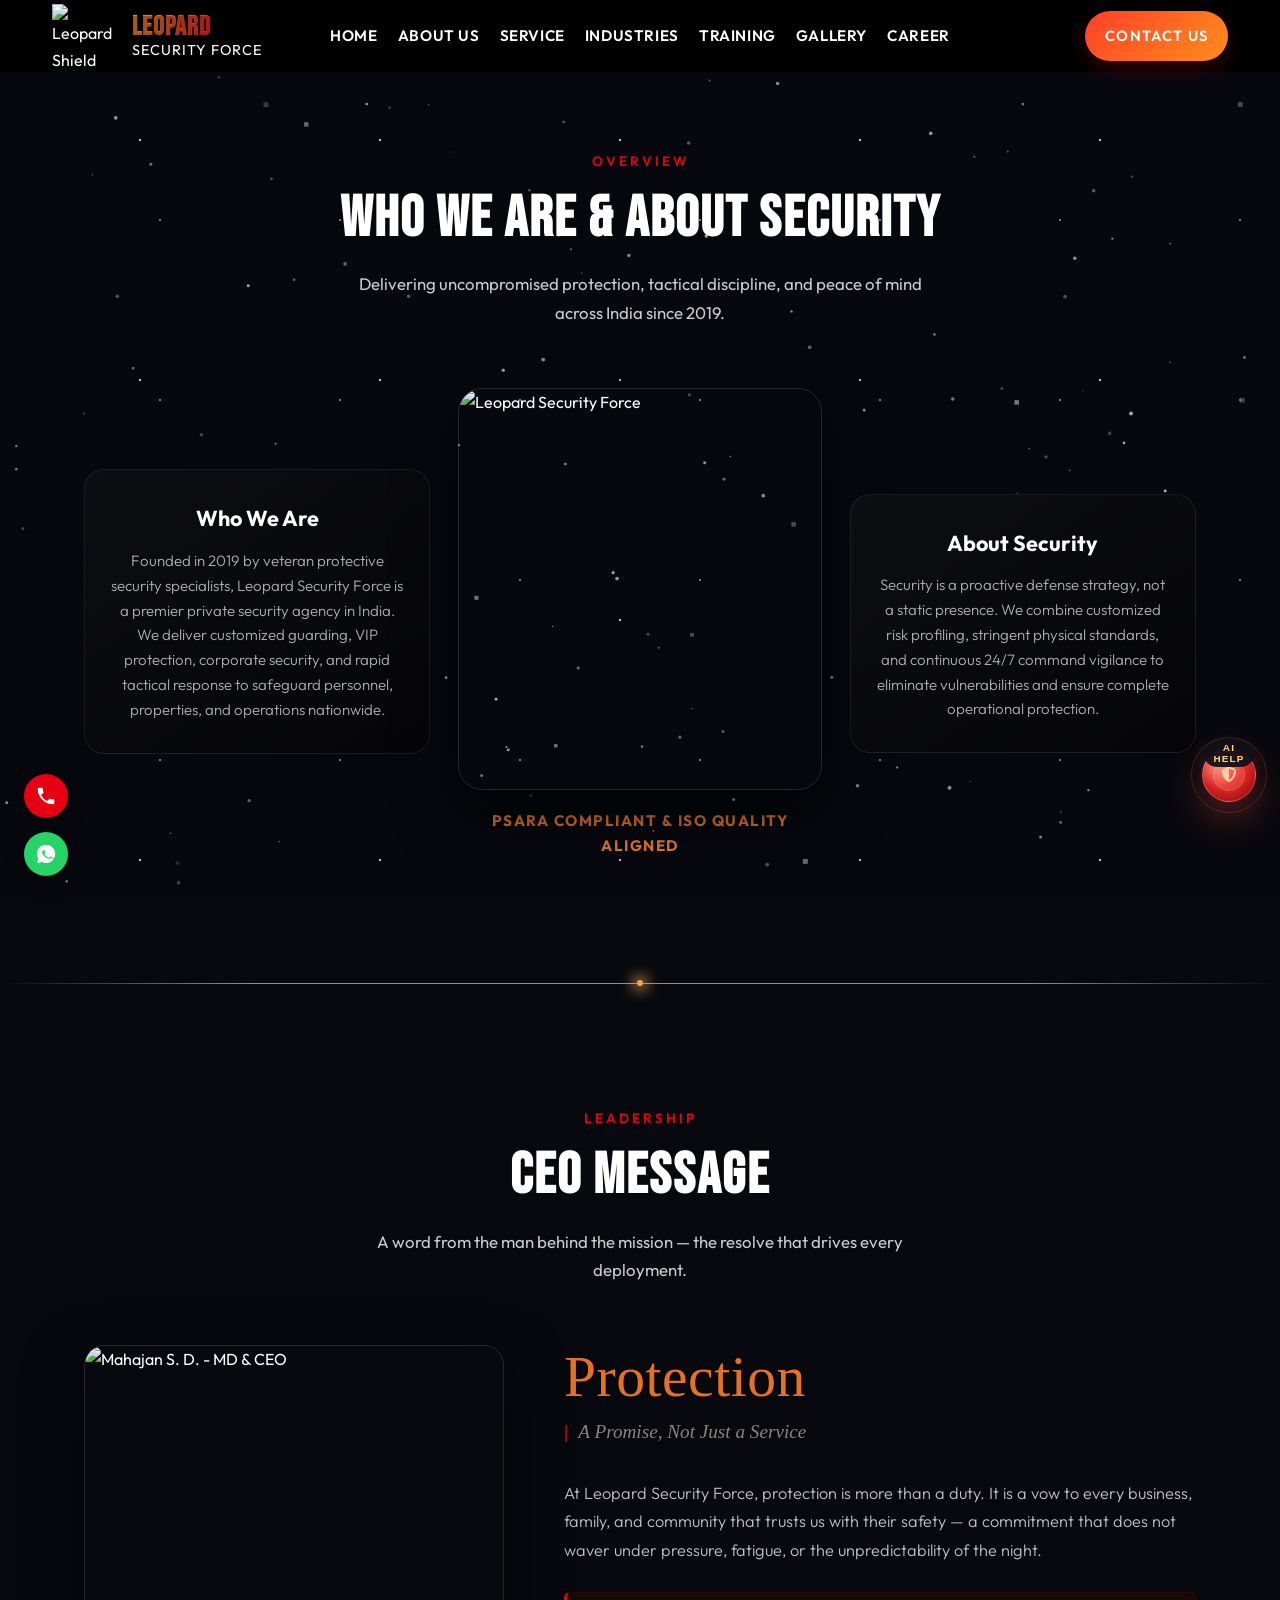
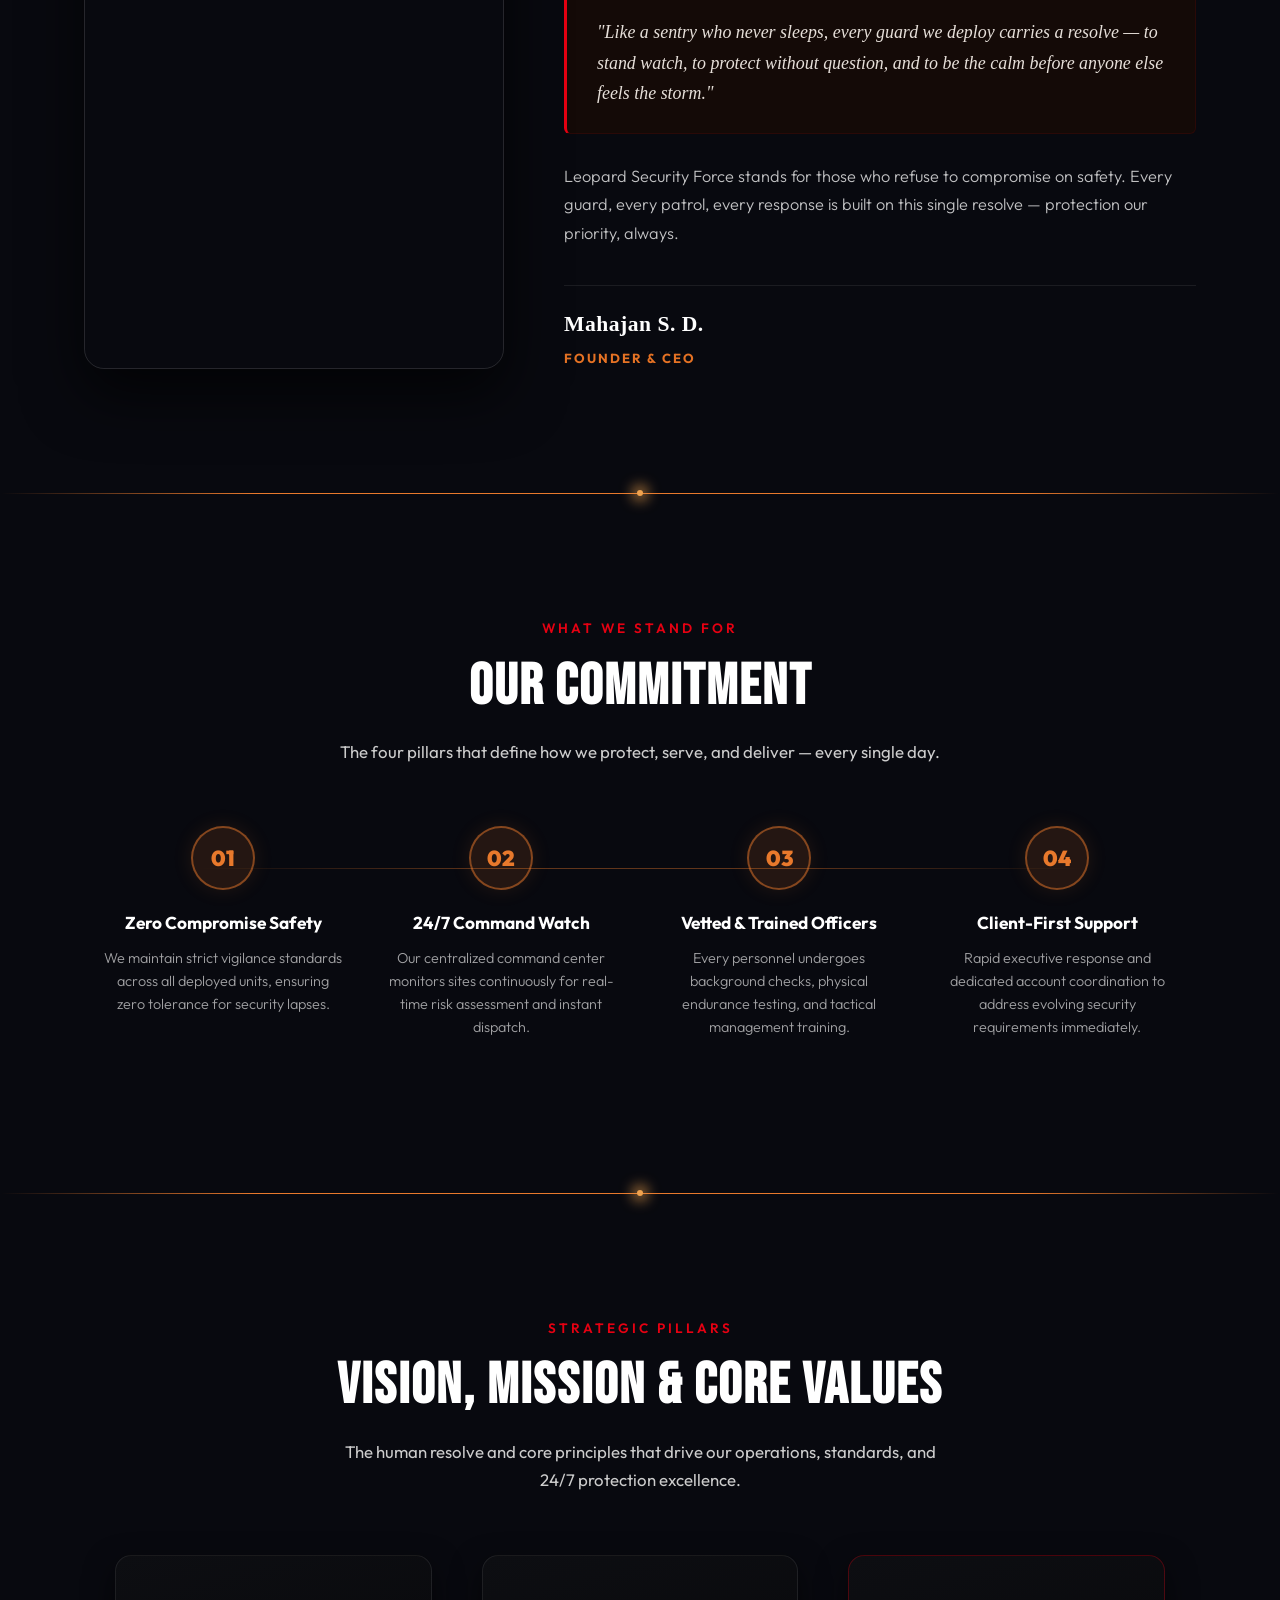
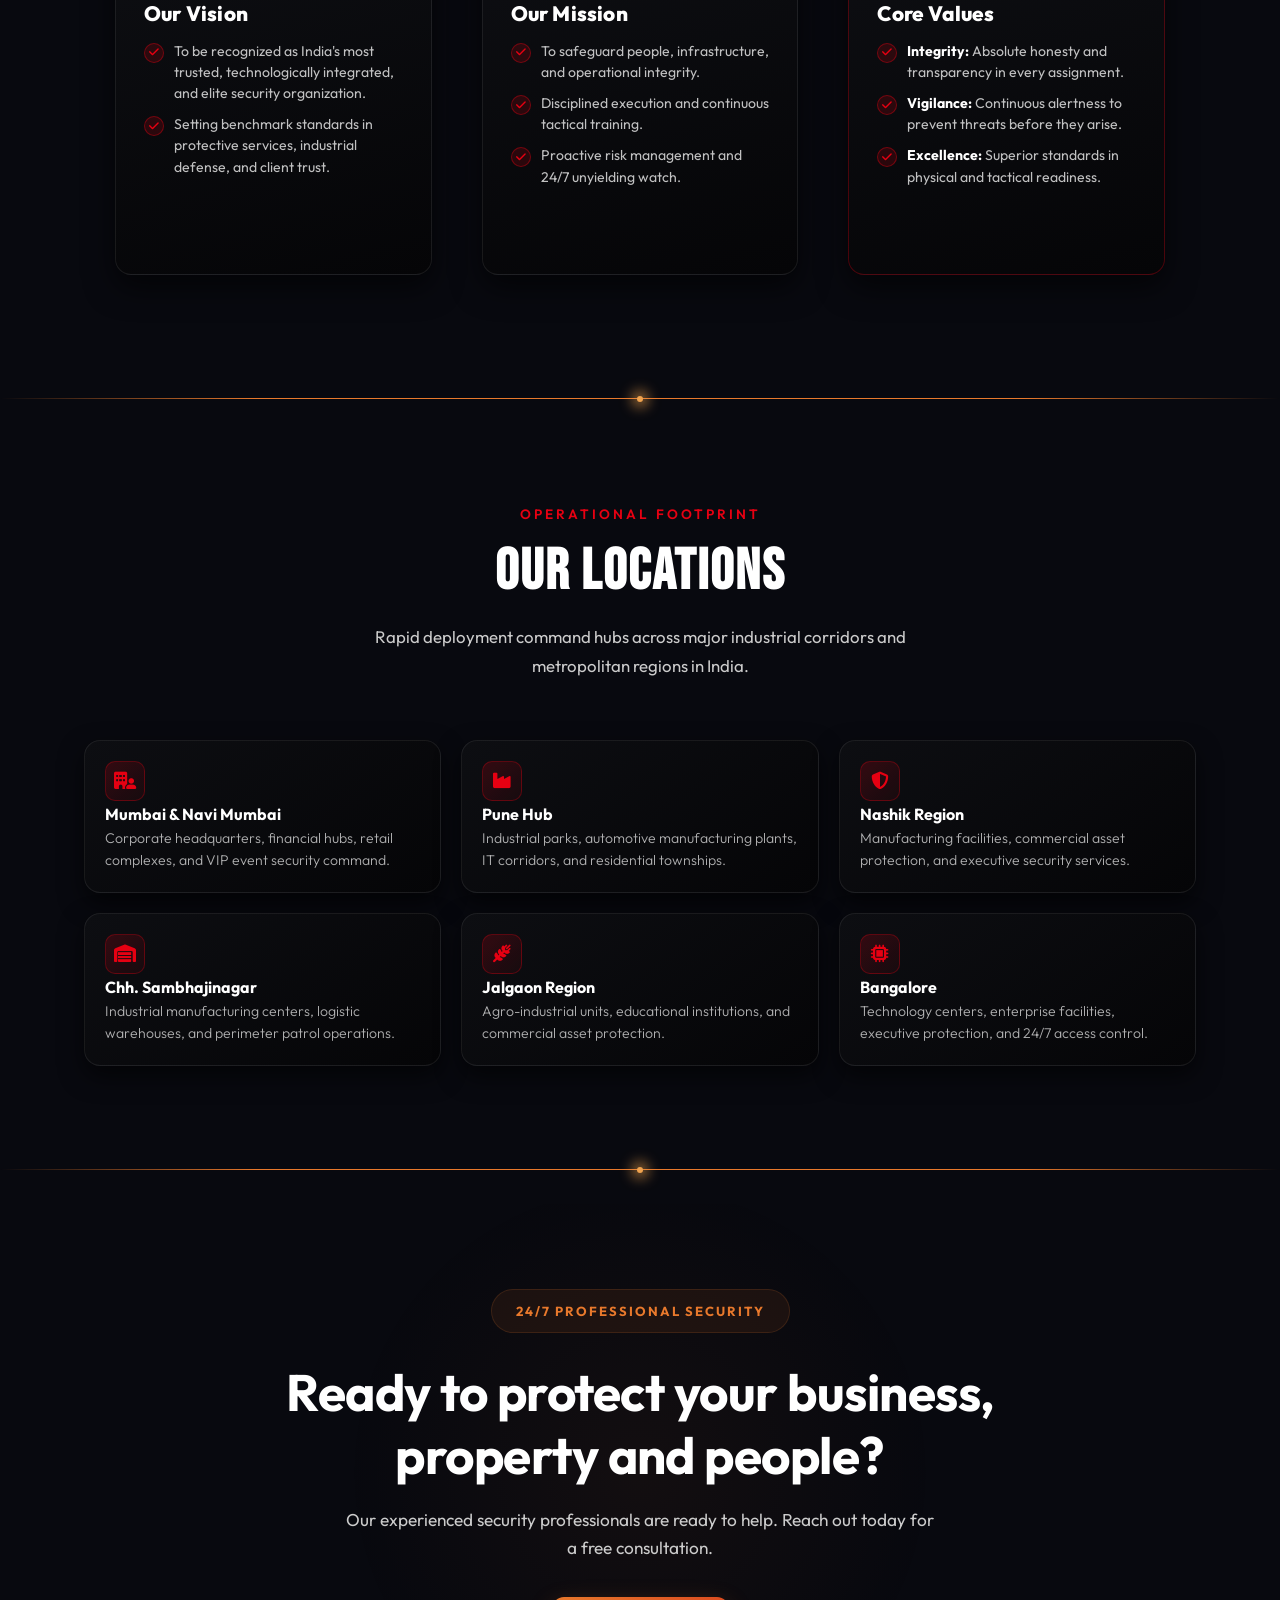
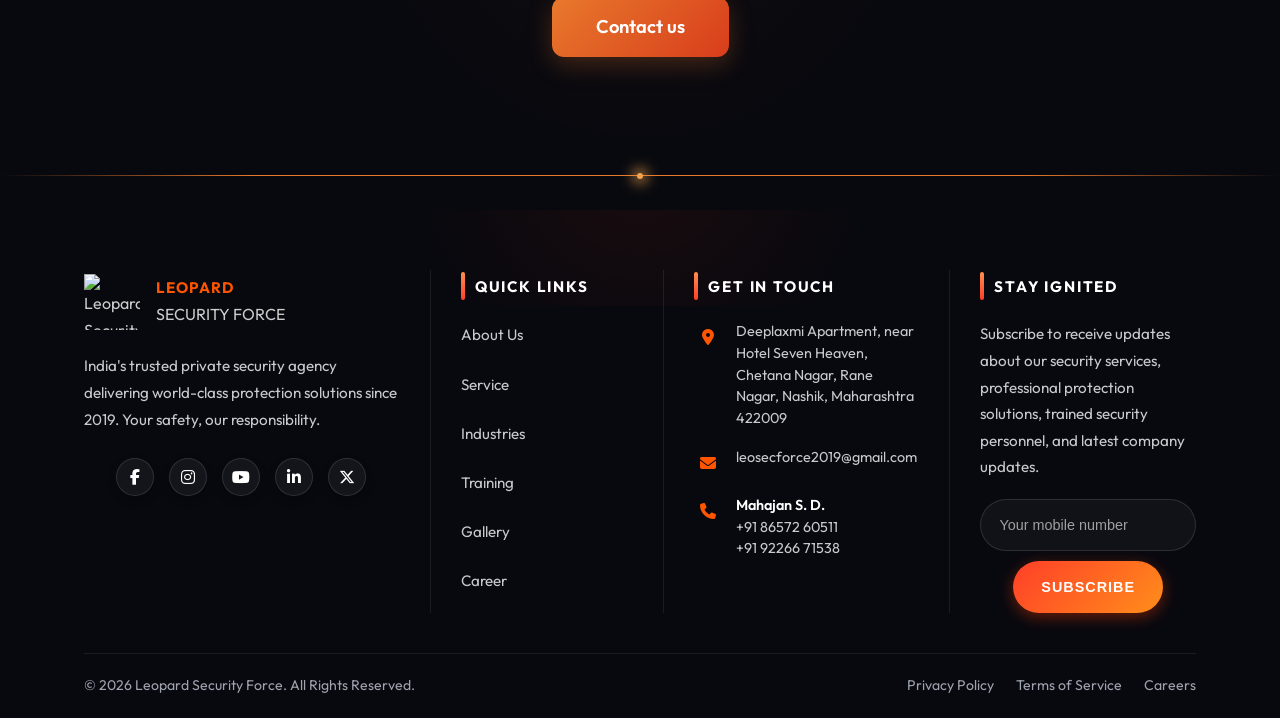
==== commit ce9997ab: "Add files via upload Update website design and content" ====
--- a/about.html
+++ b/about.html
@@ -150,7 +150,7 @@
 
           <div class="ceo-exact-footer">
             <h4 class="ceo-exact-name">Mahajan S. D.</h4>
-            <p class="ceo-exact-role">MD &amp; CHIEF EXECUTIVE OFFICER</p>
+            <p class="ceo-exact-role">Founder &amp; CEO</p>
           </div>
         </div>
       </div>
--- a/style.css
+++ b/style.css
@@ -919,6 +919,19 @@
     display: none;
   }
 
+  .training-page-content .hero-frame {
+    padding: 42px 20px 36px;
+    border: 1px solid rgba(255,255,255,0.55);
+  }
+
+  .training-page-content .hero-frame::before,
+  .training-page-content .hero-frame::after,
+  .training-page-content .hero-frame .br-tr,
+  .training-page-content .hero-frame .br-bl {
+    width: 22px;
+    height: 22px;
+  }
+
   .nav-contact-cta {
     min-height: 40px;
     padding: 10px 16px;
@@ -8243,6 +8256,390 @@
 }
 
 /* ==========================================================================
+   TRAINING PAGE — NEW SECTION STYLES
+   ========================================================================== */
+.training-page-content {
+  background: #050505;
+  color: #ffffff;
+  padding-top: 72px;
+}
+
+.training-page-content .hero {
+  border-bottom: 2px solid #ffffff;
+  padding: 52px 40px 70px;
+  position: relative;
+  z-index: 1;
+}
+
+.training-page-content .hero-frame {
+  position: relative;
+  max-width: 900px;
+  margin: 0 auto;
+  padding: 56px 40px 48px;
+  border: 1px solid rgba(255,255,255,0.85);
+  box-shadow: 0 0 0 1px rgba(255,255,255,0.08);
+  text-align: center;
+  background: #050505;
+}
+
+.training-page-content .hero-frame::before,
+.training-page-content .hero-frame::after,
+.training-page-content .hero-frame .br-tr,
+.training-page-content .hero-frame .br-bl {
+  content: "";
+  position: absolute;
+  width: 26px;
+  height: 26px;
+  border: #ff2d3a solid;
+  z-index: 3;
+  box-sizing: border-box;
+}
+
+.training-page-content .hero-frame::before { top: -1px; left: -1px; border-width: 2px 0 0 2px; }
+.training-page-content .hero-frame::after { bottom: -1px; right: -1px; border-width: 0 2px 2px 0; }
+.training-page-content .hero-frame .br-tr { top: -1px; right: -1px; border-width: 2px 2px 0 0; }
+.training-page-content .hero-frame .br-bl { bottom: -1px; left: -1px; border-width: 0 0 2px 2px; }
+
+.training-page-content .doc-id {
+  font-family: 'JetBrains Mono', monospace;
+  font-size: 0.72rem;
+  color: #ff2d3a;
+  letter-spacing: 0.12em;
+  margin-bottom: 20px;
+  text-transform: uppercase;
+}
+
+.training-page-content .hero-frame h1 {
+  font-family: 'Archivo Black', sans-serif;
+  font-size: clamp(2rem, 4.6vw, 3.6rem);
+  line-height: 1.08;
+  margin: 0 auto;
+  max-width: 17ch;
+  text-transform: uppercase;
+  letter-spacing: 0.01em;
+}
+
+.training-page-content .hero-frame .lede {
+  margin: 22px auto 0;
+  color: #9b9b9b;
+  max-width: 50ch;
+  font-size: 1rem;
+}
+
+.training-page-content .hero-actions {
+  display: flex;
+  gap: 0;
+  margin-top: 34px;
+  flex-wrap: wrap;
+  justify-content: center;
+}
+
+.training-page-content .btn {
+  font-family: 'JetBrains Mono', monospace;
+  font-size: 0.78rem;
+  letter-spacing: 0.05em;
+  text-transform: uppercase;
+  padding: 16px 28px;
+  text-decoration: none;
+  display: inline-block;
+  border: 2px solid #ffffff;
+  transition: background .2s, color .2s;
+  border-radius: 0;
+}
+
+.training-page-content .btn-fill {
+  background: #ffffff;
+  color: #000000;
+}
+
+.training-page-content .btn-fill:hover {
+  background: #ff2d3a;
+  border-color: #ff2d3a;
+  color: #ffffff;
+}
+
+.training-page-content .btn-outline { color: #ffffff; }
+.training-page-content .btn-outline:hover { color: #ff2d3a; }
+.training-page-content .hero-actions .btn-outline { border-left: none; }
+
+.training-page-content section {
+  border-bottom: 2px solid #ffffff;
+  padding: 70px 0;
+}
+
+.training-page-content .sec-head {
+  display: flex;
+  flex-direction: column;
+  align-items: center;
+  text-align: center;
+  gap: 14px;
+  margin-bottom: 50px;
+}
+
+.training-page-content .sec-head .idx {
+  font-family: 'JetBrains Mono', monospace;
+  color: #ff2d3a;
+  font-size: 0.85rem;
+}
+
+.training-page-content .sec-head h2 {
+  font-family: 'Archivo Black', sans-serif;
+  font-size: clamp(1.8rem, 3.6vw, 2.8rem);
+  text-transform: uppercase;
+  letter-spacing: 0.01em;
+}
+
+.training-page-content .sec-head p {
+  color: #9b9b9b;
+  max-width: 52ch;
+  font-size: 0.92rem;
+  margin: 0;
+}
+
+.training-page-content .filmstrip {
+  display: grid;
+  grid-template-columns: repeat(4, 1fr);
+  border-top: 1px solid rgba(255,255,255,0.14);
+  border-left: 1px solid rgba(255,255,255,0.14);
+}
+
+.training-page-content .phase-card {
+  position: relative;
+  padding: 30px 26px 34px;
+  border-right: 1px solid rgba(255,255,255,0.14);
+  border-bottom: 1px solid rgba(255,255,255,0.14);
+  overflow: hidden;
+  min-height: 340px;
+  background: rgba(255,255,255,0.02);
+}
+
+.training-page-content .phase-card .ghost {
+  position: absolute;
+  top: -30px;
+  right: -10px;
+  font-family: 'Archivo Black', sans-serif;
+  font-size: 7rem;
+  color: transparent;
+  -webkit-text-stroke: 1px rgba(255,255,255,0.09);
+  line-height: 1;
+  pointer-events: none;
+}
+
+.training-page-content .phase-card .dur {
+  font-family: 'JetBrains Mono', monospace;
+  font-size: 0.7rem;
+  color: #ff2d3a;
+  letter-spacing: 0.06em;
+  text-transform: uppercase;
+}
+
+.training-page-content .phase-card h3 {
+  font-family: 'Archivo Black', sans-serif;
+  font-size: 1.15rem;
+  margin: 14px 0 14px;
+  line-height: 1.15;
+  position: relative;
+  text-transform: uppercase;
+}
+
+.training-page-content .phase-card p {
+  color: #9b9b9b;
+  font-size: 0.86rem;
+  margin: 0;
+  position: relative;
+}
+
+.training-page-content .triad {
+  display: grid;
+  grid-template-columns: repeat(3, 1fr);
+}
+
+.training-page-content .triad-col {
+  padding: 0 36px;
+  border-left: 1px solid rgba(255,255,255,0.14);
+}
+
+.training-page-content .triad-col:first-child { padding-left: 0; border-left: none; }
+
+.training-page-content .triad-col h3 {
+  font-family: 'Archivo Black', sans-serif;
+  font-size: 1.05rem;
+  margin-bottom: 20px;
+  text-transform: uppercase;
+}
+
+.training-page-content .triad-col ul { list-style: none; margin: 0; padding: 0; }
+.training-page-content .triad-col li {
+  padding: 14px 0;
+  border-top: 1px solid rgba(255,255,255,0.14);
+  font-size: 0.88rem;
+  color: #9b9b9b;
+}
+
+.training-page-content .triad-col li:first-of-type { border-top: none; }
+.training-page-content .triad-col li b { color: #ffffff; font-weight: 600; }
+
+.training-page-content .track-list { border-top: 1px solid rgba(255,255,255,0.14); }
+.training-page-content .track-row {
+  display: grid;
+  grid-template-columns: 90px 1fr 1.4fr;
+  gap: 24px;
+  padding: 26px 0;
+  border-bottom: 1px solid rgba(255,255,255,0.14);
+  align-items: baseline;
+}
+
+.training-page-content .track-row .tid {
+  font-family: 'JetBrains Mono', monospace;
+  color: #ff2d3a;
+  font-size: 0.82rem;
+}
+
+.training-page-content .track-row h3 {
+  font-family: 'Archivo Black', sans-serif;
+  font-size: 1.02rem;
+  text-transform: uppercase;
+}
+
+.training-page-content .track-row p {
+  color: #9b9b9b;
+  font-size: 0.88rem;
+  margin: 0;
+}
+
+.training-page-content .ticker {
+  display: flex;
+  flex-wrap: wrap;
+}
+
+.training-page-content .tick {
+  flex: 1;
+  min-width: 200px;
+  padding: 10px 30px;
+  border-left: 1px solid rgba(255,255,255,0.14);
+  text-align: left;
+}
+
+.training-page-content .tick:first-child { border-left: none; padding-left: 0; }
+.training-page-content .tick .num {
+  font-family: 'Archivo Black', sans-serif;
+  font-size: 2.4rem;
+  color: #ff2d3a;
+}
+
+.training-page-content .tick .label {
+  font-family: 'JetBrains Mono', monospace;
+  font-size: 0.7rem;
+  color: #9b9b9b;
+  text-transform: uppercase;
+  letter-spacing: 0.05em;
+  margin-top: 8px;
+}
+
+.training-page-content .cta {
+  border-bottom: none;
+  padding: 90px 40px;
+  text-align: center;
+  position: relative;
+}
+
+.training-page-content .cta::before {
+  content: "";
+  position: absolute;
+  top: 0;
+  left: 0;
+  right: 0;
+  height: 3px;
+  background: #ff2d3a;
+}
+
+.training-page-content .cta .idx {
+  font-family: 'JetBrains Mono', monospace;
+  color: #ff2d3a;
+  font-size: 0.8rem;
+  letter-spacing: 0.1em;
+}
+
+.training-page-content .cta h2 {
+  font-family: 'Archivo Black', sans-serif;
+  font-size: clamp(2rem,4.4vw,3.4rem);
+  max-width: 18ch;
+  margin: 16px auto 20px;
+  text-transform: uppercase;
+}
+
+.training-page-content .cta p {
+  color: #9b9b9b;
+  max-width: 56ch;
+  margin: 0 auto 36px;
+}
+
+.training-page-content .cta-actions {
+  display: inline-flex;
+  gap: 16px;
+  flex-wrap: wrap;
+  justify-content: center;
+}
+
+.training-page-content .hero-stats {
+  display: flex;
+  justify-content: center;
+  flex-wrap: wrap;
+  gap: 0;
+  margin-top: 46px;
+  border-top: 1px solid rgba(255,255,255,0.14);
+  padding-top: 26px;
+}
+
+.training-page-content .hero-stats .hs {
+  padding: 0 26px;
+  border-left: 1px solid rgba(255,255,255,0.14);
+  text-align: left;
+}
+
+.training-page-content .hero-stats .hs:first-child { border-left: none; padding-left: 0; }
+.training-page-content .hero-stats .hs dt {
+  font-family: 'JetBrains Mono', monospace;
+  font-size: 0.62rem;
+  color: #5a5a5a;
+  text-transform: uppercase;
+  letter-spacing: 0.08em;
+  margin: 0;
+}
+
+.training-page-content .hero-stats .hs dd {
+  margin: 4px 0 0;
+  font-family: 'JetBrains Mono', monospace;
+  font-size: 0.86rem;
+  color: #ffffff;
+}
+
+.training-page-content .hero-stats .hs dd.alert { color: #ff2d3a; }
+
+@media (max-width: 920px) {
+  .training-page-content .filmstrip { grid-template-columns: repeat(2, 1fr); }
+}
+
+@media (max-width: 880px) {
+  .training-page-content .triad { grid-template-columns: 1fr; }
+  .training-page-content .triad-col { border-left: none; border-top: 1px solid rgba(255,255,255,0.14); padding: 30px 0 0; margin-top: 30px; }
+  .training-page-content .triad-col:first-child { border-top: none; margin-top: 0; padding-top: 0; }
+}
+
+@media (max-width: 760px) {
+  .training-page-content .hero-stats .hs { border-left: none; border-top: 1px solid rgba(255,255,255,0.14); padding: 14px 0; width: 100%; }
+  .training-page-content .track-row { grid-template-columns: 1fr; gap: 6px; }
+  .training-page-content .tick { border-left: none; border-top: 1px solid rgba(255,255,255,0.14); padding: 20px 0; }
+  .training-page-content .tick:first-child { border-top: none; padding-top: 0; }
+}
+
+@media (max-width: 560px) {
+  .training-page-content .filmstrip { grid-template-columns: 1fr; }
+  .training-page-content .hero { padding: 60px 20px 70px; }
+  .training-page-content .hero-frame { padding: 42px 20px 36px; }
+}
+
+/* ==========================================================================
    GALLERY PAGE — STYLES
    ========================================================================== */
 .gal-hero-section {
